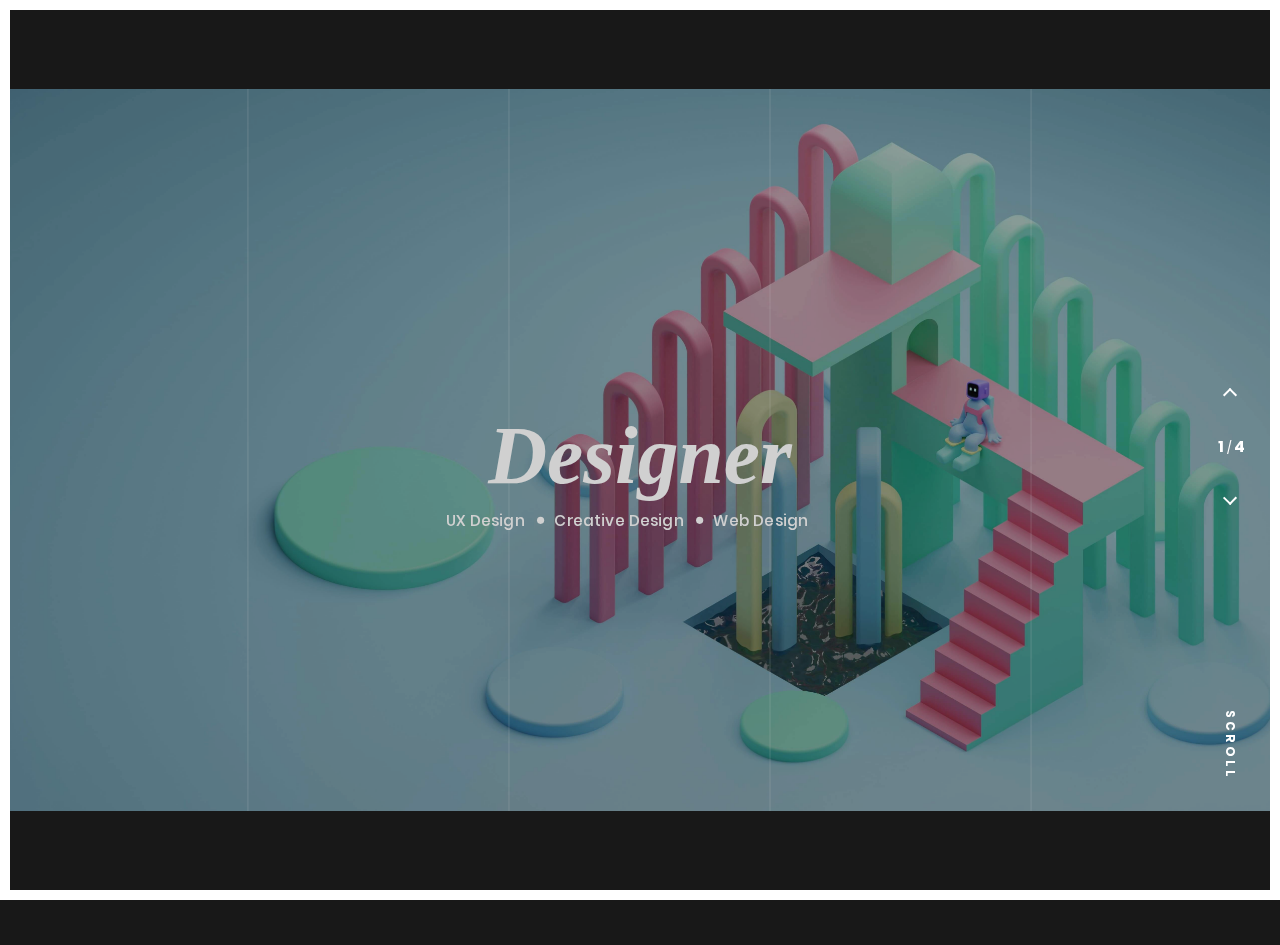
==== index.html @ ae5911a5 "1" ====
<!DOCTYPE html>
<html lang="en">

<head>
    <meta charset="UTF-8">
    <meta name="viewport" content="width=device-width, initial-scale=1.0">
    <meta http-equiv="X-UA-Compatible" content="ie=edge">
    <title>AYz | Home</title>

    <link rel="stylesheet" href="assets/vendor/font-awesome-5/css/fontawesome-all.min.css">
    <link rel="stylesheet" href="assets/css/custom.css">
    <link rel="stylesheet" href="assets/css/main.css">
    <link rel="stylesheet" href="assets/css/fullsreen-showcase.css">
    <link rel="stylesheet" href="assets/css/responsive-fullsreen.css">
    <link rel="shortcut icon" href="assets/img/favicon.png" type="image/x-icon">
</head>

<body>

    <div id="preloader">
        <div class="loader-logo text-center">
            <img src="assets/img/logo.png" alt="">
            <p>Please Wait</p>
        </div>
    </div>
    <div class="loader">
        <div class="block_first"></div>
        <div class="block_second"></div>
    </div>

    <div class="social">
        <ul>
            <li class="c-magnetic">
                <span>
                    <a title="AY Asemota" class="link span"
                        href="https://web.facebook.com/profile.php?id=100084487004893" target="_blank">
                        <i class="fab fa-facebook" aria-hidden="true"></i>
                    </a>
                </span>
            </li>

            <li class="c-magnetic">
                <span>
                    <a title="ayasemota" class="link span" href="https://www.instagram.com/ayasemota/" target="_blank">
                        <i class="fab fa-instagram" aria-hidden="true"></i>
                    </a>
                </span>
            </li>

            <li class="c-magnetic">
                <span>
                    <a title="AY Asemota" class="link span" href="https://www.linkedin.com/in/ay-asemota-88913a196/"
                        target="_blank">
                        <i class="fab fa-linkedin" aria-hidden="true"></i>
                    </a>
                </span>
            </li>

            <li class="c-magnetic">
                <span>
                    <a title="+2349018464044" class="link span" href="https://wa.me/+2349018464044" target="_blank">
                        <i class="fab fa-whatsapp" aria-hidden="true"></i>
                    </a>
                </span>
            </li>
        </ul>
    </div>

    <nav>
        <div class="">
            <div class="nav-burger c-magnetic">
                <div class="span">
                    <div class="toggle-btn link empty-cursor">
                        <div class="burger-menu">
                            <span class="one"></span>
                            <span class="two"></span>
                            <span class="tre"></span>
                        </div>
                    </div>
                </div>
            </div>
        </div>

        <div class="bg_block_first"></div>
        <div class="bg_block_second"></div>

        <div class="manu-container">
            <div class="menu">
                <div class="data">
                    <div class="links">
                        <ul>
                            <li><a class="menu-link multi-leave link load-marmoset" href="index.html">Home</a></li>
                            <li><a class="menu-link multi-leave link load-marmoset" href="about.html">About</a></li>
                            <li><a class="menu-link multi-leave link load-marmoset"
                                    href="/Gallery/index.html">Gallery</a></li>
                            <li><a class="menu-link multi-leave link load-marmoset" href="contact.html">Contact</a></li>
                        </ul>
                    </div>
                </div>
            </div>
        </div>
    </nav>

    <div class="logo">
        <a class="link" href="index.html"><img src="assets/img/logo.png" alt="logo"></a>
    </div>

    <div class="cursor"></div>
    <div class="cursor-follower"></div>
    <div class="up-down">
        <div class="to-up c-magnetic empty-cursor">
            <div class="span">
                <div class="circle">
                    <div class="arrow"></div>
                </div>
            </div>
        </div>
        <div class="to-down c-magnetic empty-cursor">
            <div class="span">
                <div class="circle">
                    <div class="arrow"></div>
                </div>
            </div>
        </div>
    </div>
    <div class="swiper-pagination"></div>

    <div class="copyright">
        <p>AY Loves To PL-AY!</p>
    </div>

    <div class="c-scroll-icon">
        <p>SCROLL</p>
        <div class="c-scroll-icon-line-mask">
            <div class="c-scroll-icon-line"></div>
        </div>
        <div class="c-scroll-icon-triangle">
            <div class="c-scroll-icon-triangle-mask first">
                <div class="c-scroll-icon-triangle-line first"></div>
            </div>
            <div class="c-scroll-icon-triangle-mask right">
                <div class="c-scroll-icon-triangle-line right"></div>
            </div>
            <div class="c-scroll-icon-triangle-mask left">
                <div class="c-scroll-icon-triangle-line left"></div>
            </div>
            <div class="c-scroll-icon-triangle-mask last">
                <div class="c-scroll-icon-triangle-line last"></div>
            </div>
        </div>
    </div>

    <div class="border-fixed"></div>

    <div class="swiper-container">

        <div class="swiper-wrapper">

            <div class="swiper-slide">

                <div class="title-work">
                    <h2>
                        <span class="head-text">Designer</span>
                    </h2>
                    <div class="tag-head">
                        <ul class="tag-work">
                            <li>UX Design</li>
                            <li>Creative Design</li>
                            <li>Web Design</li>
                        </ul>
                    </div>
                </div>

                <div class="bg">
                    <div class="overlay-bg"></div>
                    <div class="project-img project-0"></div>
                </div>

                <div class="overlay-swipe">
                    <div class="over-1"></div>
                    <div class="over-2"></div>
                    <div class="over-3"></div>
                    <div class="over-4"></div>
                    <div class="over-5"></div>

                    <div class="over-1-border"></div>
                    <div class="over-2-border"></div>
                    <div class="over-3-border"></div>
                    <div class="over-4-border"></div>
                </div>
            </div>

            <div class="swiper-slide">
                <div class="title-work">
                    <h2>
                        <span class="head-text">Developer</span>
                    </h2>
                    <div class="tag-head">
                        <ul class="tag-work">
                            <li>Front End</li>
                            <li>App</li>
                            <li>Back End</li>
                        </ul>
                    </div>
                </div>
                <div class="bg">
                    <div class="overlay-bg"></div>
                    <div class="project-img project-1"></div>
                </div>
                <div class="overlay-swipe">
                    <div class="over-1"></div>
                    <div class="over-2"></div>
                    <div class="over-3"></div>
                    <div class="over-4"></div>
                    <div class="over-5"></div>

                    <div class="over-1-border"></div>
                    <div class="over-2-border"></div>
                    <div class="over-3-border"></div>
                    <div class="over-4-border"></div>
                </div>
            </div>

            <div class="swiper-slide">
                <div class="title-work">
                    <h2><span class="head-text">Photographer</span></h2>
                    <div class="tag-head">
                        <ul class="tag-work">
                            <li>Photo Shoot</li>
                            <li>Direction</li>
                            <li>Visual Art</li>
                        </ul>
                    </div>
                </div>
                <div class="bg">
                    <div class="overlay-bg"></div>
                    <div class="project-img project-2"></div>
                </div>
                <div class="overlay-swipe">
                    <div class="over-1"></div>
                    <div class="over-2"></div>
                    <div class="over-3"></div>
                    <div class="over-4"></div>
                    <div class="over-5"></div>

                    <div class="over-1-border"></div>
                    <div class="over-2-border"></div>
                    <div class="over-3-border"></div>
                    <div class="over-4-border"></div>
                </div>
            </div>

            <div class="swiper-slide">
                <div class="title-work">
                    <h2>
                        <span class="head-text">I am AY!</span>
                    </h2>
                    <div class="tag-head">
                        <ul class="tag-work">
                            <li>Web Developer</li>
                            <li>Creative Designer</li>
                            <li>Photographer</li>
                        </ul>
                    </div>

                    <div class="c-magnetic">
                        <div class="span">
                            <div class="btn-discover">
                                <a class="load-marmoset" href="about.html">
                                    <div class="learn-more empty-cursor">
                                        <div class="circle">
                                            <span class="icon arrow"></span>
                                        </div>
                                        <p class="button-text">Meet ME!</p>
                                    </div>
                                </a>
                            </div>
                        </div>
                    </div>

                </div>

                <div class="bg">
                    <div class="overlay-bg"></div>
                    <div class="project-img project-6"></div>
                </div>

                <div class="overlay-swipe">
                    <div class="over-1"></div>
                    <div class="over-2"></div>
                    <div class="over-3"></div>
                    <div class="over-4"></div>
                    <div class="over-5"></div>

                    <div class="over-1-border"></div>
                    <div class="over-2-border"></div>
                    <div class="over-3-border"></div>
                    <div class="over-4-border"></div>
                </div>
            </div>
        </div>
    </div>


    <script src="assets/js/plugin.js"></script>
    <script src="assets/js/fullsreen-showcase.js"></script>
    <script src="assets/js/main.js"></script>
</body>

</html>
---- assets/css/custom.css ----
:root {
  --blue: #007bff;
  --indigo: #6610f2;
  --purple: #6f42c1;
  --pink: #e83e8c;
  --red: #dc3545;
  --orange: #fd7e14;
  --yellow: #ffc107;
  --green: #28a745;
  --teal: #20c997;
  --cyan: #17a2b8;
  --white: #fff;
  --gray: #6c757d;
  --gray-dark: #343a40;
  --primary: #007bff;
  --secondary: #6c757d;
  --success: #28a745;
  --info: #17a2b8;
  --warning: #ffc107;
  --danger: #dc3545;
  --light: #f8f9fa;
  --dark: #343a40;
  --breakpoint-xs: 0;
  --breakpoint-sm: 576px;
  --breakpoint-md: 768px;
  --breakpoint-lg: 992px;
  --breakpoint-xl: 1200px;
  --font-family-sans-serif: -apple-system, BlinkMacSystemFont, "Segoe UI", Roboto, "Helvetica Neue", Arial, sans-serif, "Apple Color Emoji", "Segoe UI Emoji", "Segoe UI Symbol", "Noto Color Emoji";
  --font-family-monospace: SFMono-Regular, Menlo, Monaco, Consolas, "Liberation Mono", "Courier New", monospace
}

*,
::after,
::before {
  box-sizing: border-box
}

html {
  font-family: sans-serif;
  line-height: 1.15;
  -webkit-text-size-adjust: 100%;
  -ms-text-size-adjust: 100%;
  -ms-overflow-style: scrollbar;
  -webkit-tap-highlight-color: transparent
}

@-ms-viewport {
  width: device-width
}

article,
aside,
figcaption,
figure,
footer,
header,
hgroup,
main,
nav,
section {
  display: block
}

body {
  margin: 0;
  font-family: -apple-system, BlinkMacSystemFont, "Segoe UI", Roboto, "Helvetica Neue", Arial, sans-serif, "Apple Color Emoji", "Segoe UI Emoji", "Segoe UI Symbol", "Noto Color Emoji";
  font-size: 1rem;
  font-weight: 400;
  line-height: 1.5;
  color: #212529;
  text-align: left;
  background-color: #fff
}

[tabindex="-1"]:focus {
  outline: 0 !important
}

hr {
  box-sizing: content-box;
  height: 0;
  overflow: visible
}

h1,
h2,
h3,
h4,
h5,
h6 {
  margin-top: 0;
  margin-bottom: .5rem
}

p {
  margin-top: 0;
  margin-bottom: 1rem
}

abbr[data-original-title],
abbr[title] {
  text-decoration: underline;
  -webkit-text-decoration: underline dotted;
  text-decoration: underline dotted;
  cursor: help;
  border-bottom: 0
}

address {
  margin-bottom: 1rem;
  font-style: normal;
  line-height: inherit
}

dl,
ol,
ul {
  margin-top: 0;
  margin-bottom: 1rem
}

ol ol,
ol ul,
ul ol,
ul ul {
  margin-bottom: 0
}

dt {
  font-weight: 700
}

dd {
  margin-bottom: .5rem;
  margin-left: 0
}

blockquote {
  margin: 0 0 1rem
}

dfn {
  font-style: italic
}

b,
strong {
  font-weight: bolder
}

small {
  font-size: 80%
}

sub,
sup {
  position: relative;
  font-size: 75%;
  line-height: 0;
  vertical-align: baseline
}

sub {
  bottom: -.25em
}

sup {
  top: -.5em
}

a {
  color: #007bff;
  text-decoration: none;
  background-color: transparent;
  -webkit-text-decoration-skip: objects
}

a:hover {
  color: #0056b3;
  text-decoration: underline
}

a:not([href]):not([tabindex]) {
  color: inherit;
  text-decoration: none
}

a:not([href]):not([tabindex]):focus,
a:not([href]):not([tabindex]):hover {
  color: inherit;
  text-decoration: none
}

a:not([href]):not([tabindex]):focus {
  outline: 0
}

code,
kbd,
pre,
samp {
  font-family: SFMono-Regular, Menlo, Monaco, Consolas, "Liberation Mono", "Courier New", monospace;
  font-size: 1em
}

pre {
  margin-top: 0;
  margin-bottom: 1rem;
  overflow: auto;
  -ms-overflow-style: scrollbar
}

figure {
  margin: 0 0 1rem
}

img {
  vertical-align: middle;
  border-style: none
}

svg {
  overflow: hidden;
  vertical-align: middle
}

table {
  border-collapse: collapse
}

caption {
  padding-top: .75rem;
  padding-bottom: .75rem;
  color: #6c757d;
  text-align: left;
  caption-side: bottom
}

th {
  text-align: inherit
}

label {
  display: inline-block;
  margin-bottom: .5rem
}

button {
  border-radius: 0
}

button:focus {
  outline: 1px dotted;
  outline: 5px auto -webkit-focus-ring-color
}

button,
input,
optgroup,
select,
textarea {
  margin: 0;
  font-family: inherit;
  font-size: inherit;
  line-height: inherit
}

button,
input {
  overflow: visible
}

button,
select {
  text-transform: none
}

[type=reset],
[type=submit],
button,
html [type=button] {
  -webkit-appearance: button
}

[type=button]::-moz-focus-inner,
[type=reset]::-moz-focus-inner,
[type=submit]::-moz-focus-inner,
button::-moz-focus-inner {
  padding: 0;
  border-style: none
}

input[type=checkbox],
input[type=radio] {
  box-sizing: border-box;
  padding: 0
}

input[type=date],
input[type=datetime-local],
input[type=month],
input[type=time] {
  -webkit-appearance: listbox
}

textarea {
  overflow: auto;
  resize: vertical
}

fieldset {
  min-width: 0;
  padding: 0;
  margin: 0;
  border: 0
}

legend {
  display: block;
  width: 100%;
  max-width: 100%;
  padding: 0;
  margin-bottom: .5rem;
  font-size: 1.5rem;
  line-height: inherit;
  color: inherit;
  white-space: normal
}

progress {
  vertical-align: baseline
}

[type=number]::-webkit-inner-spin-button,
[type=number]::-webkit-outer-spin-button {
  height: auto
}

[type=search] {
  outline-offset: -2px;
  -webkit-appearance: none
}

[type=search]::-webkit-search-cancel-button,
[type=search]::-webkit-search-decoration {
  -webkit-appearance: none
}

::-webkit-file-upload-button {
  font: inherit;
  -webkit-appearance: button
}

output {
  display: inline-block
}

summary {
  display: list-item;
  cursor: pointer
}

template {
  display: none
}

[hidden] {
  display: none !important
}

.h1,
.h2,
.h3,
.h4,
.h5,
.h6,
h1,
h2,
h3,
h4,
h5,
h6 {
  margin-bottom: .5rem;
  font-family: inherit;
  font-weight: 500;
  line-height: 1.2;
  color: inherit
}

.h1,
h1 {
  font-size: 2.5rem
}

.h2,
h2 {
  font-size: 2rem
}

.h3,
h3 {
  font-size: 1.75rem
}

.h4,
h4 {
  font-size: 1.5rem
}

.h5,
h5 {
  font-size: 1.25rem
}

.h6,
h6 {
  font-size: 1rem
}

.lead {
  font-size: 1.25rem;
  font-weight: 300
}

.display-1 {
  font-size: 6rem;
  font-weight: 300;
  line-height: 1.2
}

.display-2 {
  font-size: 5.5rem;
  font-weight: 300;
  line-height: 1.2
}

.display-3 {
  font-size: 4.5rem;
  font-weight: 300;
  line-height: 1.2
}

.display-4 {
  font-size: 3.5rem;
  font-weight: 300;
  line-height: 1.2
}

hr {
  margin-top: 1rem;
  margin-bottom: 1rem;
  border: 0;
  border-top: 1px solid rgba(0, 0, 0, .1)
}

.small,
small {
  font-size: 80%;
  font-weight: 400
}

.mark,
mark {
  padding: .2em;
  background-color: #fcf8e3
}

.list-unstyled {
  padding-left: 0;
  list-style: none
}

.list-inline {
  padding-left: 0;
  list-style: none
}

.list-inline-item {
  display: inline-block
}

.list-inline-item:not(:last-child) {
  margin-right: .5rem
}

.initialism {
  font-size: 90%;
  text-transform: uppercase
}

.blockquote {
  margin-bottom: 1rem;
  font-size: 1.25rem
}

.blockquote-footer {
  display: block;
  font-size: 80%;
  color: #6c757d
}

.blockquote-footer::before {
  content: "\2014 \00A0"
}

.img-fluid {
  max-width: 100%;
  height: auto
}

.img-thumbnail {
  padding: .25rem;
  background-color: #fff;
  border: 1px solid #dee2e6;
  border-radius: .25rem;
  max-width: 100%;
  height: auto
}

.figure {
  display: inline-block
}

.figure-img {
  margin-bottom: .5rem;
  line-height: 1
}

.figure-caption {
  font-size: 90%;
  color: #6c757d
}

code {
  font-size: 87.5%;
  color: #e83e8c;
  word-break: break-word
}

a>code {
  color: inherit
}

kbd {
  padding: .2rem .4rem;
  font-size: 87.5%;
  color: #fff;
  background-color: #212529;
  border-radius: .2rem
}

kbd kbd {
  padding: 0;
  font-size: 100%;
  font-weight: 700
}

pre {
  display: block;
  font-size: 87.5%;
  color: #212529
}

pre code {
  font-size: inherit;
  color: inherit;
  word-break: normal
}

.pre-scrollable {
  max-height: 340px;
  overflow-y: scroll
}

.container {
  width: 100%;
  padding-right: 15px;
  padding-left: 15px;
  margin-right: auto;
  margin-left: auto
}

@media (min-width:576px) {
  .container {
    max-width: 540px
  }
}

@media (min-width:768px) {
  .container {
    max-width: 720px
  }
}

@media (min-width:992px) {
  .container {
    max-width: 960px
  }
}

@media (min-width:1200px) {
  .container {
    max-width: 1140px
  }
}

.container-fluid {
  width: 100%;
  padding-right: 15px;
  padding-left: 15px;
  margin-right: auto;
  margin-left: auto
}

.row {
  display: -ms-flexbox;
  display: flex;
  -ms-flex-wrap: wrap;
  flex-wrap: wrap;
  margin-right: -15px;
  margin-left: -15px
}

.no-gutters {
  margin-right: 0;
  margin-left: 0
}

.no-gutters>.col,
.no-gutters>[class*=col-] {
  padding-right: 0;
  padding-left: 0
}

.col,
.col-1,
.col-10,
.col-11,
.col-12,
.col-2,
.col-3,
.col-4,
.col-5,
.col-6,
.col-7,
.col-8,
.col-9,
.col-auto,
.col-lg,
.col-lg-1,
.col-lg-10,
.col-lg-11,
.col-lg-12,
.col-lg-2,
.col-lg-3,
.col-lg-4,
.col-lg-5,
.col-lg-6,
.col-lg-7,
.col-lg-8,
.col-lg-9,
.col-lg-auto,
.col-md,
.col-md-1,
.col-md-10,
.col-md-11,
.col-md-12,
.col-md-2,
.col-md-3,
.col-md-4,
.col-md-5,
.col-md-6,
.col-md-7,
.col-md-8,
.col-md-9,
.col-md-auto,
.col-sm,
.col-sm-1,
.col-sm-10,
.col-sm-11,
.col-sm-12,
.col-sm-2,
.col-sm-3,
.col-sm-4,
.col-sm-5,
.col-sm-6,
.col-sm-7,
.col-sm-8,
.col-sm-9,
.col-sm-auto,
.col-xl,
.col-xl-1,
.col-xl-10,
.col-xl-11,
.col-xl-12,
.col-xl-2,
.col-xl-3,
.col-xl-4,
.col-xl-5,
.col-xl-6,
.col-xl-7,
.col-xl-8,
.col-xl-9,
.col-xl-auto {
  position: relative;
  width: 100%;
  min-height: 1px;
  padding-right: 15px;
  padding-left: 15px
}

.col {
  -ms-flex-preferred-size: 0;
  flex-basis: 0;
  -ms-flex-positive: 1;
  flex-grow: 1;
  max-width: 100%
}

.col-auto {
  -ms-flex: 0 0 auto;
  flex: 0 0 auto;
  width: auto;
  max-width: none
}

.col-1 {
  -ms-flex: 0 0 8.333333%;
  flex: 0 0 8.333333%;
  max-width: 8.333333%
}

.col-2 {
  -ms-flex: 0 0 16.666667%;
  flex: 0 0 16.666667%;
  max-width: 16.666667%
}

.col-3 {
  -ms-flex: 0 0 25%;
  flex: 0 0 25%;
  max-width: 25%
}

.col-4 {
  -ms-flex: 0 0 33.333333%;
  flex: 0 0 33.333333%;
  max-width: 33.333333%
}

.col-5 {
  -ms-flex: 0 0 41.666667%;
  flex: 0 0 41.666667%;
  max-width: 41.666667%
}

.col-6 {
  -ms-flex: 0 0 50%;
  flex: 0 0 50%;
  max-width: 50%
}

.col-7 {
  -ms-flex: 0 0 58.333333%;
  flex: 0 0 58.333333%;
  max-width: 58.333333%
}

.col-8 {
  -ms-flex: 0 0 66.666667%;
  flex: 0 0 66.666667%;
  max-width: 66.666667%
}

.col-9 {
  -ms-flex: 0 0 75%;
  flex: 0 0 75%;
  max-width: 75%
}

.col-10 {
  -ms-flex: 0 0 83.333333%;
  flex: 0 0 83.333333%;
  max-width: 83.333333%
}

.col-11 {
  -ms-flex: 0 0 91.666667%;
  flex: 0 0 91.666667%;
  max-width: 91.666667%
}

.col-12 {
  -ms-flex: 0 0 100%;
  flex: 0 0 100%;
  max-width: 100%
}

.order-first {
  -ms-flex-order: -1;
  order: -1
}

.order-last {
  -ms-flex-order: 13;
  order: 13
}

.order-0 {
  -ms-flex-order: 0;
  order: 0
}

.order-1 {
  -ms-flex-order: 1;
  order: 1
}

.order-2 {
  -ms-flex-order: 2;
  order: 2
}

.order-3 {
  -ms-flex-order: 3;
  order: 3
}

.order-4 {
  -ms-flex-order: 4;
  order: 4
}

.order-5 {
  -ms-flex-order: 5;
  order: 5
}

.order-6 {
  -ms-flex-order: 6;
  order: 6
}

.order-7 {
  -ms-flex-order: 7;
  order: 7
}

.order-8 {
  -ms-flex-order: 8;
  order: 8
}

.order-9 {
  -ms-flex-order: 9;
  order: 9
}

.order-10 {
  -ms-flex-order: 10;
  order: 10
}

.order-11 {
  -ms-flex-order: 11;
  order: 11
}

.order-12 {
  -ms-flex-order: 12;
  order: 12
}

.offset-1 {
  margin-left: 8.333333%
}

.offset-2 {
  margin-left: 16.666667%
}

.offset-3 {
  margin-left: 25%
}

.offset-4 {
  margin-left: 33.333333%
}

.offset-5 {
  margin-left: 41.666667%
}

.offset-6 {
  margin-left: 50%
}

.offset-7 {
  margin-left: 58.333333%
}

.offset-8 {
  margin-left: 66.666667%
}

.offset-9 {
  margin-left: 75%
}

.offset-10 {
  margin-left: 83.333333%
}

.offset-11 {
  margin-left: 91.666667%
}

@media (min-width:576px) {
  .col-sm {
    -ms-flex-preferred-size: 0;
    flex-basis: 0;
    -ms-flex-positive: 1;
    flex-grow: 1;
    max-width: 100%
  }

  .col-sm-auto {
    -ms-flex: 0 0 auto;
    flex: 0 0 auto;
    width: auto;
    max-width: none
  }

  .col-sm-1 {
    -ms-flex: 0 0 8.333333%;
    flex: 0 0 8.333333%;
    max-width: 8.333333%
  }

  .col-sm-2 {
    -ms-flex: 0 0 16.666667%;
    flex: 0 0 16.666667%;
    max-width: 16.666667%
  }

  .col-sm-3 {
    -ms-flex: 0 0 25%;
    flex: 0 0 25%;
    max-width: 25%
  }

  .col-sm-4 {
    -ms-flex: 0 0 33.333333%;
    flex: 0 0 33.333333%;
    max-width: 33.333333%
  }

  .col-sm-5 {
    -ms-flex: 0 0 41.666667%;
    flex: 0 0 41.666667%;
    max-width: 41.666667%
  }

  .col-sm-6 {
    -ms-flex: 0 0 50%;
    flex: 0 0 50%;
    max-width: 50%
  }

  .col-sm-7 {
    -ms-flex: 0 0 58.333333%;
    flex: 0 0 58.333333%;
    max-width: 58.333333%
  }

  .col-sm-8 {
    -ms-flex: 0 0 66.666667%;
    flex: 0 0 66.666667%;
    max-width: 66.666667%
  }

  .col-sm-9 {
    -ms-flex: 0 0 75%;
    flex: 0 0 75%;
    max-width: 75%
  }

  .col-sm-10 {
    -ms-flex: 0 0 83.333333%;
    flex: 0 0 83.333333%;
    max-width: 83.333333%
  }

  .col-sm-11 {
    -ms-flex: 0 0 91.666667%;
    flex: 0 0 91.666667%;
    max-width: 91.666667%
  }

  .col-sm-12 {
    -ms-flex: 0 0 100%;
    flex: 0 0 100%;
    max-width: 100%
  }

  .order-sm-first {
    -ms-flex-order: -1;
    order: -1
  }

  .order-sm-last {
    -ms-flex-order: 13;
    order: 13
  }

  .order-sm-0 {
    -ms-flex-order: 0;
    order: 0
  }

  .order-sm-1 {
    -ms-flex-order: 1;
    order: 1
  }

  .order-sm-2 {
    -ms-flex-order: 2;
    order: 2
  }

  .order-sm-3 {
    -ms-flex-order: 3;
    order: 3
  }

  .order-sm-4 {
    -ms-flex-order: 4;
    order: 4
  }

  .order-sm-5 {
    -ms-flex-order: 5;
    order: 5
  }

  .order-sm-6 {
    -ms-flex-order: 6;
    order: 6
  }

  .order-sm-7 {
    -ms-flex-order: 7;
    order: 7
  }

  .order-sm-8 {
    -ms-flex-order: 8;
    order: 8
  }

  .order-sm-9 {
    -ms-flex-order: 9;
    order: 9
  }

  .order-sm-10 {
    -ms-flex-order: 10;
    order: 10
  }

  .order-sm-11 {
    -ms-flex-order: 11;
    order: 11
  }

  .order-sm-12 {
    -ms-flex-order: 12;
    order: 12
  }

  .offset-sm-0 {
    margin-left: 0
  }

  .offset-sm-1 {
    margin-left: 8.333333%
  }

  .offset-sm-2 {
    margin-left: 16.666667%
  }

  .offset-sm-3 {
    margin-left: 25%
  }

  .offset-sm-4 {
    margin-left: 33.333333%
  }

  .offset-sm-5 {
    margin-left: 41.666667%
  }

  .offset-sm-6 {
    margin-left: 50%
  }

  .offset-sm-7 {
    margin-left: 58.333333%
  }

  .offset-sm-8 {
    margin-left: 66.666667%
  }

  .offset-sm-9 {
    margin-left: 75%
  }

  .offset-sm-10 {
    margin-left: 83.333333%
  }

  .offset-sm-11 {
    margin-left: 91.666667%
  }
}

@media (min-width:768px) {
  .col-md {
    -ms-flex-preferred-size: 0;
    flex-basis: 0;
    -ms-flex-positive: 1;
    flex-grow: 1;
    max-width: 100%
  }

  .col-md-auto {
    -ms-flex: 0 0 auto;
    flex: 0 0 auto;
    width: auto;
    max-width: none
  }

  .col-md-1 {
    -ms-flex: 0 0 8.333333%;
    flex: 0 0 8.333333%;
    max-width: 8.333333%
  }

  .col-md-2 {
    -ms-flex: 0 0 16.666667%;
    flex: 0 0 16.666667%;
    max-width: 16.666667%
  }

  .col-md-3 {
    -ms-flex: 0 0 25%;
    flex: 0 0 25%;
    max-width: 25%
  }

  .col-md-4 {
    -ms-flex: 0 0 33.333333%;
    flex: 0 0 33.333333%;
    max-width: 33.333333%
  }

  .col-md-5 {
    -ms-flex: 0 0 41.666667%;
    flex: 0 0 41.666667%;
    max-width: 41.666667%
  }

  .col-md-6 {
    -ms-flex: 0 0 50%;
    flex: 0 0 50%;
    max-width: 50%
  }

  .col-md-7 {
    -ms-flex: 0 0 58.333333%;
    flex: 0 0 58.333333%;
    max-width: 58.333333%
  }

  .col-md-8 {
    -ms-flex: 0 0 66.666667%;
    flex: 0 0 66.666667%;
    max-width: 66.666667%
  }

  .col-md-9 {
    -ms-flex: 0 0 75%;
    flex: 0 0 75%;
    max-width: 75%
  }

  .col-md-10 {
    -ms-flex: 0 0 83.333333%;
    flex: 0 0 83.333333%;
    max-width: 83.333333%
  }

  .col-md-11 {
    -ms-flex: 0 0 91.666667%;
    flex: 0 0 91.666667%;
    max-width: 91.666667%
  }

  .col-md-12 {
    -ms-flex: 0 0 100%;
    flex: 0 0 100%;
    max-width: 100%
  }

  .order-md-first {
    -ms-flex-order: -1;
    order: -1
  }

  .order-md-last {
    -ms-flex-order: 13;
    order: 13
  }

  .order-md-0 {
    -ms-flex-order: 0;
    order: 0
  }

  .order-md-1 {
    -ms-flex-order: 1;
    order: 1
  }

  .order-md-2 {
    -ms-flex-order: 2;
    order: 2
  }

  .order-md-3 {
    -ms-flex-order: 3;
    order: 3
  }

  .order-md-4 {
    -ms-flex-order: 4;
    order: 4
  }

  .order-md-5 {
    -ms-flex-order: 5;
    order: 5
  }

  .order-md-6 {
    -ms-flex-order: 6;
    order: 6
  }

  .order-md-7 {
    -ms-flex-order: 7;
    order: 7
  }

  .order-md-8 {
    -ms-flex-order: 8;
    order: 8
  }

  .order-md-9 {
    -ms-flex-order: 9;
    order: 9
  }

  .order-md-10 {
    -ms-flex-order: 10;
    order: 10
  }

  .order-md-11 {
    -ms-flex-order: 11;
    order: 11
  }

  .order-md-12 {
    -ms-flex-order: 12;
    order: 12
  }

  .offset-md-0 {
    margin-left: 0
  }

  .offset-md-1 {
    margin-left: 8.333333%
  }

  .offset-md-2 {
    margin-left: 16.666667%
  }

  .offset-md-3 {
    margin-left: 25%
  }

  .offset-md-4 {
    margin-left: 33.333333%
  }

  .offset-md-5 {
    margin-left: 41.666667%
  }

  .offset-md-6 {
    margin-left: 50%
  }

  .offset-md-7 {
    margin-left: 58.333333%
  }

  .offset-md-8 {
    margin-left: 66.666667%
  }

  .offset-md-9 {
    margin-left: 75%
  }

  .offset-md-10 {
    margin-left: 83.333333%
  }

  .offset-md-11 {
    margin-left: 91.666667%
  }
}

@media (min-width:992px) {
  .col-lg {
    -ms-flex-preferred-size: 0;
    flex-basis: 0;
    -ms-flex-positive: 1;
    flex-grow: 1;
    max-width: 100%
  }

  .col-lg-auto {
    -ms-flex: 0 0 auto;
    flex: 0 0 auto;
    width: auto;
    max-width: none
  }

  .col-lg-1 {
    -ms-flex: 0 0 8.333333%;
    flex: 0 0 8.333333%;
    max-width: 8.333333%
  }

  .col-lg-2 {
    -ms-flex: 0 0 16.666667%;
    flex: 0 0 16.666667%;
    max-width: 16.666667%
  }

  .col-lg-3 {
    -ms-flex: 0 0 25%;
    flex: 0 0 25%;
    max-width: 25%
  }

  .col-lg-4 {
    -ms-flex: 0 0 33.333333%;
    flex: 0 0 33.333333%;
    max-width: 33.333333%
  }

  .col-lg-5 {
    -ms-flex: 0 0 41.666667%;
    flex: 0 0 41.666667%;
    max-width: 41.666667%
  }

  .col-lg-6 {
    -ms-flex: 0 0 50%;
    flex: 0 0 50%;
    max-width: 50%
  }

  .col-lg-7 {
    -ms-flex: 0 0 58.333333%;
    flex: 0 0 58.333333%;
    max-width: 58.333333%
  }

  .col-lg-8 {
    -ms-flex: 0 0 66.666667%;
    flex: 0 0 66.666667%;
    max-width: 66.666667%
  }

  .col-lg-9 {
    -ms-flex: 0 0 75%;
    flex: 0 0 75%;
    max-width: 75%
  }

  .col-lg-10 {
    -ms-flex: 0 0 83.333333%;
    flex: 0 0 83.333333%;
    max-width: 83.333333%
  }

  .col-lg-11 {
    -ms-flex: 0 0 91.666667%;
    flex: 0 0 91.666667%;
    max-width: 91.666667%
  }

  .col-lg-12 {
    -ms-flex: 0 0 100%;
    flex: 0 0 100%;
    max-width: 100%
  }

  .order-lg-first {
    -ms-flex-order: -1;
    order: -1
  }

  .order-lg-last {
    -ms-flex-order: 13;
    order: 13
  }

  .order-lg-0 {
    -ms-flex-order: 0;
    order: 0
  }

  .order-lg-1 {
    -ms-flex-order: 1;
    order: 1
  }

  .order-lg-2 {
    -ms-flex-order: 2;
    order: 2
  }

  .order-lg-3 {
    -ms-flex-order: 3;
    order: 3
  }

  .order-lg-4 {
    -ms-flex-order: 4;
    order: 4
  }

  .order-lg-5 {
    -ms-flex-order: 5;
    order: 5
  }

  .order-lg-6 {
    -ms-flex-order: 6;
    order: 6
  }

  .order-lg-7 {
    -ms-flex-order: 7;
    order: 7
  }

  .order-lg-8 {
    -ms-flex-order: 8;
    order: 8
  }

  .order-lg-9 {
    -ms-flex-order: 9;
    order: 9
  }

  .order-lg-10 {
    -ms-flex-order: 10;
    order: 10
  }

  .order-lg-11 {
    -ms-flex-order: 11;
    order: 11
  }

  .order-lg-12 {
    -ms-flex-order: 12;
    order: 12
  }

  .offset-lg-0 {
    margin-left: 0
  }

  .offset-lg-1 {
    margin-left: 8.333333%
  }

  .offset-lg-2 {
    margin-left: 16.666667%
  }

  .offset-lg-3 {
    margin-left: 25%
  }

  .offset-lg-4 {
    margin-left: 33.333333%
  }

  .offset-lg-5 {
    margin-left: 41.666667%
  }

  .offset-lg-6 {
    margin-left: 50%
  }

  .offset-lg-7 {
    margin-left: 58.333333%
  }

  .offset-lg-8 {
    margin-left: 66.666667%
  }

  .offset-lg-9 {
    margin-left: 75%
  }

  .offset-lg-10 {
    margin-left: 83.333333%
  }

  .offset-lg-11 {
    margin-left: 91.666667%
  }
}

@media (min-width:1200px) {
  .col-xl {
    -ms-flex-preferred-size: 0;
    flex-basis: 0;
    -ms-flex-positive: 1;
    flex-grow: 1;
    max-width: 100%
  }

  .col-xl-auto {
    -ms-flex: 0 0 auto;
    flex: 0 0 auto;
    width: auto;
    max-width: none
  }

  .col-xl-1 {
    -ms-flex: 0 0 8.333333%;
    flex: 0 0 8.333333%;
    max-width: 8.333333%
  }

  .col-xl-2 {
    -ms-flex: 0 0 16.666667%;
    flex: 0 0 16.666667%;
    max-width: 16.666667%
  }

  .col-xl-3 {
    -ms-flex: 0 0 25%;
    flex: 0 0 25%;
    max-width: 25%
  }

  .col-xl-4 {
    -ms-flex: 0 0 33.333333%;
    flex: 0 0 33.333333%;
    max-width: 33.333333%
  }

  .col-xl-5 {
    -ms-flex: 0 0 41.666667%;
    flex: 0 0 41.666667%;
    max-width: 41.666667%
  }

  .col-xl-6 {
    -ms-flex: 0 0 50%;
    flex: 0 0 50%;
    max-width: 50%
  }

  .col-xl-7 {
    -ms-flex: 0 0 58.333333%;
    flex: 0 0 58.333333%;
    max-width: 58.333333%
  }

  .col-xl-8 {
    -ms-flex: 0 0 66.666667%;
    flex: 0 0 66.666667%;
    max-width: 66.666667%
  }

  .col-xl-9 {
    -ms-flex: 0 0 75%;
    flex: 0 0 75%;
    max-width: 75%
  }

  .col-xl-10 {
    -ms-flex: 0 0 83.333333%;
    flex: 0 0 83.333333%;
    max-width: 83.333333%
  }

  .col-xl-11 {
    -ms-flex: 0 0 91.666667%;
    flex: 0 0 91.666667%;
    max-width: 91.666667%
  }

  .col-xl-12 {
    -ms-flex: 0 0 100%;
    flex: 0 0 100%;
    max-width: 100%
  }

  .order-xl-first {
    -ms-flex-order: -1;
    order: -1
  }

  .order-xl-last {
    -ms-flex-order: 13;
    order: 13
  }

  .order-xl-0 {
    -ms-flex-order: 0;
    order: 0
  }

  .order-xl-1 {
    -ms-flex-order: 1;
    order: 1
  }

  .order-xl-2 {
    -ms-flex-order: 2;
    order: 2
  }

  .order-xl-3 {
    -ms-flex-order: 3;
    order: 3
  }

  .order-xl-4 {
    -ms-flex-order: 4;
    order: 4
  }

  .order-xl-5 {
    -ms-flex-order: 5;
    order: 5
  }

  .order-xl-6 {
    -ms-flex-order: 6;
    order: 6
  }

  .order-xl-7 {
    -ms-flex-order: 7;
    order: 7
  }

  .order-xl-8 {
    -ms-flex-order: 8;
    order: 8
  }

  .order-xl-9 {
    -ms-flex-order: 9;
    order: 9
  }

  .order-xl-10 {
    -ms-flex-order: 10;
    order: 10
  }

  .order-xl-11 {
    -ms-flex-order: 11;
    order: 11
  }

  .order-xl-12 {
    -ms-flex-order: 12;
    order: 12
  }

  .offset-xl-0 {
    margin-left: 0
  }

  .offset-xl-1 {
    margin-left: 8.333333%
  }

  .offset-xl-2 {
    margin-left: 16.666667%
  }

  .offset-xl-3 {
    margin-left: 25%
  }

  .offset-xl-4 {
    margin-left: 33.333333%
  }

  .offset-xl-5 {
    margin-left: 41.666667%
  }

  .offset-xl-6 {
    margin-left: 50%
  }

  .offset-xl-7 {
    margin-left: 58.333333%
  }

  .offset-xl-8 {
    margin-left: 66.666667%
  }

  .offset-xl-9 {
    margin-left: 75%
  }

  .offset-xl-10 {
    margin-left: 83.333333%
  }

  .offset-xl-11 {
    margin-left: 91.666667%
  }
}

.table {
  width: 100%;
  margin-bottom: 1rem;
  background-color: transparent
}

.table td,
.table th {
  padding: .75rem;
  vertical-align: top;
  border-top: 1px solid #dee2e6
}

.table thead th {
  vertical-align: bottom;
  border-bottom: 2px solid #dee2e6
}

.table tbody+tbody {
  border-top: 2px solid #dee2e6
}

.table .table {
  background-color: #fff
}

.table-sm td,
.table-sm th {
  padding: .3rem
}

.table-bordered {
  border: 1px solid #dee2e6
}

.table-bordered td,
.table-bordered th {
  border: 1px solid #dee2e6
}

.table-bordered thead td,
.table-bordered thead th {
  border-bottom-width: 2px
}

.table-borderless tbody+tbody,
.table-borderless td,
.table-borderless th,
.table-borderless thead th {
  border: 0
}

.table-striped tbody tr:nth-of-type(odd) {
  background-color: rgba(0, 0, 0, .05)
}

.table-hover tbody tr:hover {
  background-color: rgba(0, 0, 0, .075)
}

.table-primary,
.table-primary>td,
.table-primary>th {
  background-color: #b8daff
}

.table-hover .table-primary:hover {
  background-color: #9fcdff
}

.table-hover .table-primary:hover>td,
.table-hover .table-primary:hover>th {
  background-color: #9fcdff
}

.table-secondary,
.table-secondary>td,
.table-secondary>th {
  background-color: #d6d8db
}

.table-hover .table-secondary:hover {
  background-color: #c8cbcf
}

.table-hover .table-secondary:hover>td,
.table-hover .table-secondary:hover>th {
  background-color: #c8cbcf
}

.table-success,
.table-success>td,
.table-success>th {
  background-color: #c3e6cb
}

.table-hover .table-success:hover {
  background-color: #b1dfbb
}

.table-hover .table-success:hover>td,
.table-hover .table-success:hover>th {
  background-color: #b1dfbb
}

.table-info,
.table-info>td,
.table-info>th {
  background-color: #bee5eb
}

.table-hover .table-info:hover {
  background-color: #abdde5
}

.table-hover .table-info:hover>td,
.table-hover .table-info:hover>th {
  background-color: #abdde5
}

.table-warning,
.table-warning>td,
.table-warning>th {
  background-color: #ffeeba
}

.table-hover .table-warning:hover {
  background-color: #ffe8a1
}

.table-hover .table-warning:hover>td,
.table-hover .table-warning:hover>th {
  background-color: #ffe8a1
}

.table-danger,
.table-danger>td,
.table-danger>th {
  background-color: #f5c6cb
}

.table-hover .table-danger:hover {
  background-color: #f1b0b7
}

.table-hover .table-danger:hover>td,
.table-hover .table-danger:hover>th {
  background-color: #f1b0b7
}

.table-light,
.table-light>td,
.table-light>th {
  background-color: #fdfdfe
}

.table-hover .table-light:hover {
  background-color: #ececf6
}

.table-hover .table-light:hover>td,
.table-hover .table-light:hover>th {
  background-color: #ececf6
}

.table-dark,
.table-dark>td,
.table-dark>th {
  background-color: #c6c8ca
}

.table-hover .table-dark:hover {
  background-color: #b9bbbe
}

.table-hover .table-dark:hover>td,
.table-hover .table-dark:hover>th {
  background-color: #b9bbbe
}

.table-active,
.table-active>td,
.table-active>th {
  background-color: rgba(0, 0, 0, .075)
}

.table-hover .table-active:hover {
  background-color: rgba(0, 0, 0, .075)
}

.table-hover .table-active:hover>td,
.table-hover .table-active:hover>th {
  background-color: rgba(0, 0, 0, .075)
}

.table .thead-dark th {
  color: #fff;
  background-color: #212529;
  border-color: #32383e
}

.table .thead-light th {
  color: #495057;
  background-color: #e9ecef;
  border-color: #dee2e6
}

.table-dark {
  color: #fff;
  background-color: #212529
}

.table-dark td,
.table-dark th,
.table-dark thead th {
  border-color: #32383e
}

.table-dark.table-bordered {
  border: 0
}

.table-dark.table-striped tbody tr:nth-of-type(odd) {
  background-color: rgba(255, 255, 255, .05)
}

.table-dark.table-hover tbody tr:hover {
  background-color: rgba(255, 255, 255, .075)
}

@media (max-width:575.98px) {
  .table-responsive-sm {
    display: block;
    width: 100%;
    overflow-x: auto;
    -webkit-overflow-scrolling: touch;
    -ms-overflow-style: -ms-autohiding-scrollbar
  }

  .table-responsive-sm>.table-bordered {
    border: 0
  }
}

@media (max-width:767.98px) {
  .table-responsive-md {
    display: block;
    width: 100%;
    overflow-x: auto;
    -webkit-overflow-scrolling: touch;
    -ms-overflow-style: -ms-autohiding-scrollbar
  }

  .table-responsive-md>.table-bordered {
    border: 0
  }
}

@media (max-width:991.98px) {
  .table-responsive-lg {
    display: block;
    width: 100%;
    overflow-x: auto;
    -webkit-overflow-scrolling: touch;
    -ms-overflow-style: -ms-autohiding-scrollbar
  }

  .table-responsive-lg>.table-bordered {
    border: 0
  }
}

@media (max-width:1199.98px) {
  .table-responsive-xl {
    display: block;
    width: 100%;
    overflow-x: auto;
    -webkit-overflow-scrolling: touch;
    -ms-overflow-style: -ms-autohiding-scrollbar
  }

  .table-responsive-xl>.table-bordered {
    border: 0
  }
}

.table-responsive {
  display: block;
  width: 100%;
  overflow-x: auto;
  -webkit-overflow-scrolling: touch;
  -ms-overflow-style: -ms-autohiding-scrollbar
}

.table-responsive>.table-bordered {
  border: 0
}

.form-control {
  display: block;
  width: 100%;
  height: calc(2.25rem + 2px);
  padding: .375rem .75rem;
  font-size: 1rem;
  line-height: 1.5;
  color: #495057;
  background-color: #fff;
  background-clip: padding-box;
  border: 1px solid #ced4da;
  border-radius: .25rem;
  transition: border-color .15s ease-in-out, box-shadow .15s ease-in-out
}

@media screen and (prefers-reduced-motion:reduce) {
  .form-control {
    transition: none
  }
}

.form-control::-ms-expand {
  background-color: transparent;
  border: 0
}

.form-control:focus {
  color: #495057;
  background-color: #fff;
  border-color: #80bdff;
  outline: 0;
  box-shadow: 0 0 0 .2rem rgba(0, 123, 255, .25)
}

.form-control::-webkit-input-placeholder {
  color: #6c757d;
  opacity: 1
}

.form-control::-moz-placeholder {
  color: #6c757d;
  opacity: 1
}

.form-control:-ms-input-placeholder {
  color: #6c757d;
  opacity: 1
}

.form-control::-ms-input-placeholder {
  color: #6c757d;
  opacity: 1
}

.form-control::placeholder {
  color: #6c757d;
  opacity: 1
}

.form-control:disabled,
.form-control[readonly] {
  background-color: #e9ecef;
  opacity: 1
}

select.form-control:focus::-ms-value {
  color: #495057;
  background-color: #fff
}

.form-control-file,
.form-control-range {
  display: block;
  width: 100%
}

.col-form-label {
  padding-top: calc(.375rem + 1px);
  padding-bottom: calc(.375rem + 1px);
  margin-bottom: 0;
  font-size: inherit;
  line-height: 1.5
}

.col-form-label-lg {
  padding-top: calc(.5rem + 1px);
  padding-bottom: calc(.5rem + 1px);
  font-size: 1.25rem;
  line-height: 1.5
}

.col-form-label-sm {
  padding-top: calc(.25rem + 1px);
  padding-bottom: calc(.25rem + 1px);
  font-size: .875rem;
  line-height: 1.5
}

.form-control-plaintext {
  display: block;
  width: 100%;
  padding-top: .375rem;
  padding-bottom: .375rem;
  margin-bottom: 0;
  line-height: 1.5;
  color: #212529;
  background-color: transparent;
  border: solid transparent;
  border-width: 1px 0
}

.form-control-plaintext.form-control-lg,
.form-control-plaintext.form-control-sm {
  padding-right: 0;
  padding-left: 0
}

.form-control-sm {
  height: calc(1.8125rem + 2px);
  padding: .25rem .5rem;
  font-size: .875rem;
  line-height: 1.5;
  border-radius: .2rem
}

.form-control-lg {
  height: calc(2.875rem + 2px);
  padding: .5rem 1rem;
  font-size: 1.25rem;
  line-height: 1.5;
  border-radius: .3rem
}

select.form-control[multiple],
select.form-control[size] {
  height: auto
}

textarea.form-control {
  height: auto
}

.form-group {
  margin-bottom: 1rem
}

.form-text {
  display: block;
  margin-top: .25rem
}

.form-row {
  display: -ms-flexbox;
  display: flex;
  -ms-flex-wrap: wrap;
  flex-wrap: wrap;
  margin-right: -5px;
  margin-left: -5px
}

.form-row>.col,
.form-row>[class*=col-] {
  padding-right: 5px;
  padding-left: 5px
}

.form-check {
  position: relative;
  display: block;
  padding-left: 1.25rem
}

.form-check-input {
  position: absolute;
  margin-top: .3rem;
  margin-left: -1.25rem
}

.form-check-input:disabled~.form-check-label {
  color: #6c757d
}

.form-check-label {
  margin-bottom: 0
}

.form-check-inline {
  display: -ms-inline-flexbox;
  display: inline-flex;
  -ms-flex-align: center;
  align-items: center;
  padding-left: 0;
  margin-right: .75rem
}

.form-check-inline .form-check-input {
  position: static;
  margin-top: 0;
  margin-right: .3125rem;
  margin-left: 0
}

.valid-feedback {
  display: none;
  width: 100%;
  margin-top: .25rem;
  font-size: 80%;
  color: #28a745
}

.valid-tooltip {
  position: absolute;
  top: 100%;
  z-index: 5;
  display: none;
  max-width: 100%;
  padding: .25rem .5rem;
  margin-top: .1rem;
  font-size: .875rem;
  line-height: 1.5;
  color: #fff;
  background-color: rgba(40, 167, 69, .9);
  border-radius: .25rem
}

.custom-select.is-valid,
.form-control.is-valid,
.was-validated .custom-select:valid,
.was-validated .form-control:valid {
  border-color: #28a745
}

.custom-select.is-valid:focus,
.form-control.is-valid:focus,
.was-validated .custom-select:valid:focus,
.was-validated .form-control:valid:focus {
  border-color: #28a745;
  box-shadow: 0 0 0 .2rem rgba(40, 167, 69, .25)
}

.custom-select.is-valid~.valid-feedback,
.custom-select.is-valid~.valid-tooltip,
.form-control.is-valid~.valid-feedback,
.form-control.is-valid~.valid-tooltip,
.was-validated .custom-select:valid~.valid-feedback,
.was-validated .custom-select:valid~.valid-tooltip,
.was-validated .form-control:valid~.valid-feedback,
.was-validated .form-control:valid~.valid-tooltip {
  display: block
}

.form-control-file.is-valid~.valid-feedback,
.form-control-file.is-valid~.valid-tooltip,
.was-validated .form-control-file:valid~.valid-feedback,
.was-validated .form-control-file:valid~.valid-tooltip {
  display: block
}

.form-check-input.is-valid~.form-check-label,
.was-validated .form-check-input:valid~.form-check-label {
  color: #28a745
}

.form-check-input.is-valid~.valid-feedback,
.form-check-input.is-valid~.valid-tooltip,
.was-validated .form-check-input:valid~.valid-feedback,
.was-validated .form-check-input:valid~.valid-tooltip {
  display: block
}

.custom-control-input.is-valid~.custom-control-label,
.was-validated .custom-control-input:valid~.custom-control-label {
  color: #28a745
}

.custom-control-input.is-valid~.custom-control-label::before,
.was-validated .custom-control-input:valid~.custom-control-label::before {
  background-color: #71dd8a
}

.custom-control-input.is-valid~.valid-feedback,
.custom-control-input.is-valid~.valid-tooltip,
.was-validated .custom-control-input:valid~.valid-feedback,
.was-validated .custom-control-input:valid~.valid-tooltip {
  display: block
}

.custom-control-input.is-valid:checked~.custom-control-label::before,
.was-validated .custom-control-input:valid:checked~.custom-control-label::before {
  background-color: #34ce57
}

.custom-control-input.is-valid:focus~.custom-control-label::before,
.was-validated .custom-control-input:valid:focus~.custom-control-label::before {
  box-shadow: 0 0 0 1px #fff, 0 0 0 .2rem rgba(40, 167, 69, .25)
}

.custom-file-input.is-valid~.custom-file-label,
.was-validated .custom-file-input:valid~.custom-file-label {
  border-color: #28a745
}

.custom-file-input.is-valid~.custom-file-label::after,
.was-validated .custom-file-input:valid~.custom-file-label::after {
  border-color: inherit
}

.custom-file-input.is-valid~.valid-feedback,
.custom-file-input.is-valid~.valid-tooltip,
.was-validated .custom-file-input:valid~.valid-feedback,
.was-validated .custom-file-input:valid~.valid-tooltip {
  display: block
}

.custom-file-input.is-valid:focus~.custom-file-label,
.was-validated .custom-file-input:valid:focus~.custom-file-label {
  box-shadow: 0 0 0 .2rem rgba(40, 167, 69, .25)
}

.invalid-feedback {
  display: none;
  width: 100%;
  margin-top: .25rem;
  font-size: 80%;
  color: #dc3545
}

.invalid-tooltip {
  position: absolute;
  top: 100%;
  z-index: 5;
  display: none;
  max-width: 100%;
  padding: .25rem .5rem;
  margin-top: .1rem;
  font-size: .875rem;
  line-height: 1.5;
  color: #fff;
  background-color: rgba(220, 53, 69, .9);
  border-radius: .25rem
}

.custom-select.is-invalid,
.form-control.is-invalid,
.was-validated .custom-select:invalid,
.was-validated .form-control:invalid {
  border-color: #dc3545
}

.custom-select.is-invalid:focus,
.form-control.is-invalid:focus,
.was-validated .custom-select:invalid:focus,
.was-validated .form-control:invalid:focus {
  border-color: #dc3545;
  box-shadow: 0 0 0 .2rem rgba(220, 53, 69, .25)
}

.custom-select.is-invalid~.invalid-feedback,
.custom-select.is-invalid~.invalid-tooltip,
.form-control.is-invalid~.invalid-feedback,
.form-control.is-invalid~.invalid-tooltip,
.was-validated .custom-select:invalid~.invalid-feedback,
.was-validated .custom-select:invalid~.invalid-tooltip,
.was-validated .form-control:invalid~.invalid-feedback,
.was-validated .form-control:invalid~.invalid-tooltip {
  display: block
}

.form-control-file.is-invalid~.invalid-feedback,
.form-control-file.is-invalid~.invalid-tooltip,
.was-validated .form-control-file:invalid~.invalid-feedback,
.was-validated .form-control-file:invalid~.invalid-tooltip {
  display: block
}

.form-check-input.is-invalid~.form-check-label,
.was-validated .form-check-input:invalid~.form-check-label {
  color: #dc3545
}

.form-check-input.is-invalid~.invalid-feedback,
.form-check-input.is-invalid~.invalid-tooltip,
.was-validated .form-check-input:invalid~.invalid-feedback,
.was-validated .form-check-input:invalid~.invalid-tooltip {
  display: block
}

.custom-control-input.is-invalid~.custom-control-label,
.was-validated .custom-control-input:invalid~.custom-control-label {
  color: #dc3545
}

.custom-control-input.is-invalid~.custom-control-label::before,
.was-validated .custom-control-input:invalid~.custom-control-label::before {
  background-color: #efa2a9
}

.custom-control-input.is-invalid~.invalid-feedback,
.custom-control-input.is-invalid~.invalid-tooltip,
.was-validated .custom-control-input:invalid~.invalid-feedback,
.was-validated .custom-control-input:invalid~.invalid-tooltip {
  display: block
}

.custom-control-input.is-invalid:checked~.custom-control-label::before,
.was-validated .custom-control-input:invalid:checked~.custom-control-label::before {
  background-color: #e4606d
}

.custom-control-input.is-invalid:focus~.custom-control-label::before,
.was-validated .custom-control-input:invalid:focus~.custom-control-label::before {
  box-shadow: 0 0 0 1px #fff, 0 0 0 .2rem rgba(220, 53, 69, .25)
}

.custom-file-input.is-invalid~.custom-file-label,
.was-validated .custom-file-input:invalid~.custom-file-label {
  border-color: #dc3545
}

.custom-file-input.is-invalid~.custom-file-label::after,
.was-validated .custom-file-input:invalid~.custom-file-label::after {
  border-color: inherit
}

.custom-file-input.is-invalid~.invalid-feedback,
.custom-file-input.is-invalid~.invalid-tooltip,
.was-validated .custom-file-input:invalid~.invalid-feedback,
.was-validated .custom-file-input:invalid~.invalid-tooltip {
  display: block
}

.custom-file-input.is-invalid:focus~.custom-file-label,
.was-validated .custom-file-input:invalid:focus~.custom-file-label {
  box-shadow: 0 0 0 .2rem rgba(220, 53, 69, .25)
}

.form-inline {
  display: -ms-flexbox;
  display: flex;
  -ms-flex-flow: row wrap;
  flex-flow: row wrap;
  -ms-flex-align: center;
  align-items: center
}

.form-inline .form-check {
  width: 100%
}

@media (min-width:576px) {
  .form-inline label {
    display: -ms-flexbox;
    display: flex;
    -ms-flex-align: center;
    align-items: center;
    -ms-flex-pack: center;
    justify-content: center;
    margin-bottom: 0
  }

  .form-inline .form-group {
    display: -ms-flexbox;
    display: flex;
    -ms-flex: 0 0 auto;
    flex: 0 0 auto;
    -ms-flex-flow: row wrap;
    flex-flow: row wrap;
    -ms-flex-align: center;
    align-items: center;
    margin-bottom: 0
  }

  .form-inline .form-control {
    display: inline-block;
    width: auto;
    vertical-align: middle
  }

  .form-inline .form-control-plaintext {
    display: inline-block
  }

  .form-inline .custom-select,
  .form-inline .input-group {
    width: auto
  }

  .form-inline .form-check {
    display: -ms-flexbox;
    display: flex;
    -ms-flex-align: center;
    align-items: center;
    -ms-flex-pack: center;
    justify-content: center;
    width: auto;
    padding-left: 0
  }

  .form-inline .form-check-input {
    position: relative;
    margin-top: 0;
    margin-right: .25rem;
    margin-left: 0
  }

  .form-inline .custom-control {
    -ms-flex-align: center;
    align-items: center;
    -ms-flex-pack: center;
    justify-content: center
  }

  .form-inline .custom-control-label {
    margin-bottom: 0
  }
}

.btn {
  display: inline-block;
  font-weight: 400;
  text-align: center;
  white-space: nowrap;
  vertical-align: middle;
  -webkit-user-select: none;
  -moz-user-select: none;
  -ms-user-select: none;
  user-select: none;
  border: 1px solid transparent;
  padding: .375rem .75rem;
  font-size: 1rem;
  line-height: 1.5;
  border-radius: .25rem;
  transition: color .15s ease-in-out, background-color .15s ease-in-out, border-color .15s ease-in-out, box-shadow .15s ease-in-out
}

@media screen and (prefers-reduced-motion:reduce) {
  .btn {
    transition: none
  }
}

.btn:focus,
.btn:hover {
  text-decoration: none
}

.btn.focus,
.btn:focus {
  outline: 0;
  box-shadow: 0 0 0 .2rem rgba(0, 123, 255, .25)
}

.btn.disabled,
.btn:disabled {
  opacity: .65
}

.btn:not(:disabled):not(.disabled) {
  cursor: pointer
}

a.btn.disabled,
fieldset:disabled a.btn {
  pointer-events: none
}

.btn-primary {
  color: #fff;
  background-color: #007bff;
  border-color: #007bff
}

.btn-primary:hover {
  color: #fff;
  background-color: #0069d9;
  border-color: #0062cc
}

.btn-primary.focus,
.btn-primary:focus {
  box-shadow: 0 0 0 .2rem rgba(0, 123, 255, .5)
}

.btn-primary.disabled,
.btn-primary:disabled {
  color: #fff;
  background-color: #007bff;
  border-color: #007bff
}

.btn-primary:not(:disabled):not(.disabled).active,
.btn-primary:not(:disabled):not(.disabled):active,
.show>.btn-primary.dropdown-toggle {
  color: #fff;
  background-color: #0062cc;
  border-color: #005cbf
}

.btn-primary:not(:disabled):not(.disabled).active:focus,
.btn-primary:not(:disabled):not(.disabled):active:focus,
.show>.btn-primary.dropdown-toggle:focus {
  box-shadow: 0 0 0 .2rem rgba(0, 123, 255, .5)
}

.btn-secondary {
  color: #fff;
  background-color: #6c757d;
  border-color: #6c757d
}

.btn-secondary:hover {
  color: #fff;
  background-color: #5a6268;
  border-color: #545b62
}

.btn-secondary.focus,
.btn-secondary:focus {
  box-shadow: 0 0 0 .2rem rgba(108, 117, 125, .5)
}

.btn-secondary.disabled,
.btn-secondary:disabled {
  color: #fff;
  background-color: #6c757d;
  border-color: #6c757d
}

.btn-secondary:not(:disabled):not(.disabled).active,
.btn-secondary:not(:disabled):not(.disabled):active,
.show>.btn-secondary.dropdown-toggle {
  color: #fff;
  background-color: #545b62;
  border-color: #4e555b
}

.btn-secondary:not(:disabled):not(.disabled).active:focus,
.btn-secondary:not(:disabled):not(.disabled):active:focus,
.show>.btn-secondary.dropdown-toggle:focus {
  box-shadow: 0 0 0 .2rem rgba(108, 117, 125, .5)
}

.btn-success {
  color: #fff;
  background-color: #28a745;
  border-color: #28a745
}

.btn-success:hover {
  color: #fff;
  background-color: #218838;
  border-color: #1e7e34
}

.btn-success.focus,
.btn-success:focus {
  box-shadow: 0 0 0 .2rem rgba(40, 167, 69, .5)
}

.btn-success.disabled,
.btn-success:disabled {
  color: #fff;
  background-color: #28a745;
  border-color: #28a745
}

.btn-success:not(:disabled):not(.disabled).active,
.btn-success:not(:disabled):not(.disabled):active,
.show>.btn-success.dropdown-toggle {
  color: #fff;
  background-color: #1e7e34;
  border-color: #1c7430
}

.btn-success:not(:disabled):not(.disabled).active:focus,
.btn-success:not(:disabled):not(.disabled):active:focus,
.show>.btn-success.dropdown-toggle:focus {
  box-shadow: 0 0 0 .2rem rgba(40, 167, 69, .5)
}

.btn-info {
  color: #fff;
  background-color: #17a2b8;
  border-color: #17a2b8
}

.btn-info:hover {
  color: #fff;
  background-color: #138496;
  border-color: #117a8b
}

.btn-info.focus,
.btn-info:focus {
  box-shadow: 0 0 0 .2rem rgba(23, 162, 184, .5)
}

.btn-info.disabled,
.btn-info:disabled {
  color: #fff;
  background-color: #17a2b8;
  border-color: #17a2b8
}

.btn-info:not(:disabled):not(.disabled).active,
.btn-info:not(:disabled):not(.disabled):active,
.show>.btn-info.dropdown-toggle {
  color: #fff;
  background-color: #117a8b;
  border-color: #10707f
}

.btn-info:not(:disabled):not(.disabled).active:focus,
.btn-info:not(:disabled):not(.disabled):active:focus,
.show>.btn-info.dropdown-toggle:focus {
  box-shadow: 0 0 0 .2rem rgba(23, 162, 184, .5)
}

.btn-warning {
  color: #212529;
  background-color: #ffc107;
  border-color: #ffc107
}

.btn-warning:hover {
  color: #212529;
  background-color: #e0a800;
  border-color: #d39e00
}

.btn-warning.focus,
.btn-warning:focus {
  box-shadow: 0 0 0 .2rem rgba(255, 193, 7, .5)
}

.btn-warning.disabled,
.btn-warning:disabled {
  color: #212529;
  background-color: #ffc107;
  border-color: #ffc107
}

.btn-warning:not(:disabled):not(.disabled).active,
.btn-warning:not(:disabled):not(.disabled):active,
.show>.btn-warning.dropdown-toggle {
  color: #212529;
  background-color: #d39e00;
  border-color: #c69500
}

.btn-warning:not(:disabled):not(.disabled).active:focus,
.btn-warning:not(:disabled):not(.disabled):active:focus,
.show>.btn-warning.dropdown-toggle:focus {
  box-shadow: 0 0 0 .2rem rgba(255, 193, 7, .5)
}

.btn-danger {
  color: #fff;
  background-color: #dc3545;
  border-color: #dc3545
}

.btn-danger:hover {
  color: #fff;
  background-color: #c82333;
  border-color: #bd2130
}

.btn-danger.focus,
.btn-danger:focus {
  box-shadow: 0 0 0 .2rem rgba(220, 53, 69, .5)
}

.btn-danger.disabled,
.btn-danger:disabled {
  color: #fff;
  background-color: #dc3545;
  border-color: #dc3545
}

.btn-danger:not(:disabled):not(.disabled).active,
.btn-danger:not(:disabled):not(.disabled):active,
.show>.btn-danger.dropdown-toggle {
  color: #fff;
  background-color: #bd2130;
  border-color: #b21f2d
}

.btn-danger:not(:disabled):not(.disabled).active:focus,
.btn-danger:not(:disabled):not(.disabled):active:focus,
.show>.btn-danger.dropdown-toggle:focus {
  box-shadow: 0 0 0 .2rem rgba(220, 53, 69, .5)
}

.btn-light {
  color: #212529;
  background-color: #f8f9fa;
  border-color: #f8f9fa
}

.btn-light:hover {
  color: #212529;
  background-color: #e2e6ea;
  border-color: #dae0e5
}

.btn-light.focus,
.btn-light:focus {
  box-shadow: 0 0 0 .2rem rgba(248, 249, 250, .5)
}

.btn-light.disabled,
.btn-light:disabled {
  color: #212529;
  background-color: #f8f9fa;
  border-color: #f8f9fa
}

.btn-light:not(:disabled):not(.disabled).active,
.btn-light:not(:disabled):not(.disabled):active,
.show>.btn-light.dropdown-toggle {
  color: #212529;
  background-color: #dae0e5;
  border-color: #d3d9df
}

.btn-light:not(:disabled):not(.disabled).active:focus,
.btn-light:not(:disabled):not(.disabled):active:focus,
.show>.btn-light.dropdown-toggle:focus {
  box-shadow: 0 0 0 .2rem rgba(248, 249, 250, .5)
}

.btn-dark {
  color: #fff;
  background-color: #343a40;
  border-color: #343a40
}

.btn-dark:hover {
  color: #fff;
  background-color: #23272b;
  border-color: #1d2124
}

.btn-dark.focus,
.btn-dark:focus {
  box-shadow: 0 0 0 .2rem rgba(52, 58, 64, .5)
}

.btn-dark.disabled,
.btn-dark:disabled {
  color: #fff;
  background-color: #343a40;
  border-color: #343a40
}

.btn-dark:not(:disabled):not(.disabled).active,
.btn-dark:not(:disabled):not(.disabled):active,
.show>.btn-dark.dropdown-toggle {
  color: #fff;
  background-color: #1d2124;
  border-color: #171a1d
}

.btn-dark:not(:disabled):not(.disabled).active:focus,
.btn-dark:not(:disabled):not(.disabled):active:focus,
.show>.btn-dark.dropdown-toggle:focus {
  box-shadow: 0 0 0 .2rem rgba(52, 58, 64, .5)
}

.btn-outline-primary {
  color: #007bff;
  background-color: transparent;
  background-image: none;
  border-color: #007bff
}

.btn-outline-primary:hover {
  color: #fff;
  background-color: #007bff;
  border-color: #007bff
}

.btn-outline-primary.focus,
.btn-outline-primary:focus {
  box-shadow: 0 0 0 .2rem rgba(0, 123, 255, .5)
}

.btn-outline-primary.disabled,
.btn-outline-primary:disabled {
  color: #007bff;
  background-color: transparent
}

.btn-outline-primary:not(:disabled):not(.disabled).active,
.btn-outline-primary:not(:disabled):not(.disabled):active,
.show>.btn-outline-primary.dropdown-toggle {
  color: #fff;
  background-color: #007bff;
  border-color: #007bff
}

.btn-outline-primary:not(:disabled):not(.disabled).active:focus,
.btn-outline-primary:not(:disabled):not(.disabled):active:focus,
.show>.btn-outline-primary.dropdown-toggle:focus {
  box-shadow: 0 0 0 .2rem rgba(0, 123, 255, .5)
}

.btn-outline-secondary {
  color: #6c757d;
  background-color: transparent;
  background-image: none;
  border-color: #6c757d
}

.btn-outline-secondary:hover {
  color: #fff;
  background-color: #6c757d;
  border-color: #6c757d
}

.btn-outline-secondary.focus,
.btn-outline-secondary:focus {
  box-shadow: 0 0 0 .2rem rgba(108, 117, 125, .5)
}

.btn-outline-secondary.disabled,
.btn-outline-secondary:disabled {
  color: #6c757d;
  background-color: transparent
}

.btn-outline-secondary:not(:disabled):not(.disabled).active,
.btn-outline-secondary:not(:disabled):not(.disabled):active,
.show>.btn-outline-secondary.dropdown-toggle {
  color: #fff;
  background-color: #6c757d;
  border-color: #6c757d
}

.btn-outline-secondary:not(:disabled):not(.disabled).active:focus,
.btn-outline-secondary:not(:disabled):not(.disabled):active:focus,
.show>.btn-outline-secondary.dropdown-toggle:focus {
  box-shadow: 0 0 0 .2rem rgba(108, 117, 125, .5)
}

.btn-outline-success {
  color: #28a745;
  background-color: transparent;
  background-image: none;
  border-color: #28a745
}

.btn-outline-success:hover {
  color: #fff;
  background-color: #28a745;
  border-color: #28a745
}

.btn-outline-success.focus,
.btn-outline-success:focus {
  box-shadow: 0 0 0 .2rem rgba(40, 167, 69, .5)
}

.btn-outline-success.disabled,
.btn-outline-success:disabled {
  color: #28a745;
  background-color: transparent
}

.btn-outline-success:not(:disabled):not(.disabled).active,
.btn-outline-success:not(:disabled):not(.disabled):active,
.show>.btn-outline-success.dropdown-toggle {
  color: #fff;
  background-color: #28a745;
  border-color: #28a745
}

.btn-outline-success:not(:disabled):not(.disabled).active:focus,
.btn-outline-success:not(:disabled):not(.disabled):active:focus,
.show>.btn-outline-success.dropdown-toggle:focus {
  box-shadow: 0 0 0 .2rem rgba(40, 167, 69, .5)
}

.btn-outline-info {
  color: #17a2b8;
  background-color: transparent;
  background-image: none;
  border-color: #17a2b8
}

.btn-outline-info:hover {
  color: #fff;
  background-color: #17a2b8;
  border-color: #17a2b8
}

.btn-outline-info.focus,
.btn-outline-info:focus {
  box-shadow: 0 0 0 .2rem rgba(23, 162, 184, .5)
}

.btn-outline-info.disabled,
.btn-outline-info:disabled {
  color: #17a2b8;
  background-color: transparent
}

.btn-outline-info:not(:disabled):not(.disabled).active,
.btn-outline-info:not(:disabled):not(.disabled):active,
.show>.btn-outline-info.dropdown-toggle {
  color: #fff;
  background-color: #17a2b8;
  border-color: #17a2b8
}

.btn-outline-info:not(:disabled):not(.disabled).active:focus,
.btn-outline-info:not(:disabled):not(.disabled):active:focus,
.show>.btn-outline-info.dropdown-toggle:focus {
  box-shadow: 0 0 0 .2rem rgba(23, 162, 184, .5)
}

.btn-outline-warning {
  color: #ffc107;
  background-color: transparent;
  background-image: none;
  border-color: #ffc107
}

.btn-outline-warning:hover {
  color: #212529;
  background-color: #ffc107;
  border-color: #ffc107
}

.btn-outline-warning.focus,
.btn-outline-warning:focus {
  box-shadow: 0 0 0 .2rem rgba(255, 193, 7, .5)
}

.btn-outline-warning.disabled,
.btn-outline-warning:disabled {
  color: #ffc107;
  background-color: transparent
}

.btn-outline-warning:not(:disabled):not(.disabled).active,
.btn-outline-warning:not(:disabled):not(.disabled):active,
.show>.btn-outline-warning.dropdown-toggle {
  color: #212529;
  background-color: #ffc107;
  border-color: #ffc107
}

.btn-outline-warning:not(:disabled):not(.disabled).active:focus,
.btn-outline-warning:not(:disabled):not(.disabled):active:focus,
.show>.btn-outline-warning.dropdown-toggle:focus {
  box-shadow: 0 0 0 .2rem rgba(255, 193, 7, .5)
}

.btn-outline-danger {
  color: #dc3545;
  background-color: transparent;
  background-image: none;
  border-color: #dc3545
}

.btn-outline-danger:hover {
  color: #fff;
  background-color: #dc3545;
  border-color: #dc3545
}

.btn-outline-danger.focus,
.btn-outline-danger:focus {
  box-shadow: 0 0 0 .2rem rgba(220, 53, 69, .5)
}

.btn-outline-danger.disabled,
.btn-outline-danger:disabled {
  color: #dc3545;
  background-color: transparent
}

.btn-outline-danger:not(:disabled):not(.disabled).active,
.btn-outline-danger:not(:disabled):not(.disabled):active,
.show>.btn-outline-danger.dropdown-toggle {
  color: #fff;
  background-color: #dc3545;
  border-color: #dc3545
}

.btn-outline-danger:not(:disabled):not(.disabled).active:focus,
.btn-outline-danger:not(:disabled):not(.disabled):active:focus,
.show>.btn-outline-danger.dropdown-toggle:focus {
  box-shadow: 0 0 0 .2rem rgba(220, 53, 69, .5)
}

.btn-outline-light {
  color: #f8f9fa;
  background-color: transparent;
  background-image: none;
  border-color: #f8f9fa
}

.btn-outline-light:hover {
  color: #212529;
  background-color: #f8f9fa;
  border-color: #f8f9fa
}

.btn-outline-light.focus,
.btn-outline-light:focus {
  box-shadow: 0 0 0 .2rem rgba(248, 249, 250, .5)
}

.btn-outline-light.disabled,
.btn-outline-light:disabled {
  color: #f8f9fa;
  background-color: transparent
}

.btn-outline-light:not(:disabled):not(.disabled).active,
.btn-outline-light:not(:disabled):not(.disabled):active,
.show>.btn-outline-light.dropdown-toggle {
  color: #212529;
  background-color: #f8f9fa;
  border-color: #f8f9fa
}

.btn-outline-light:not(:disabled):not(.disabled).active:focus,
.btn-outline-light:not(:disabled):not(.disabled):active:focus,
.show>.btn-outline-light.dropdown-toggle:focus {
  box-shadow: 0 0 0 .2rem rgba(248, 249, 250, .5)
}

.btn-outline-dark {
  color: #343a40;
  background-color: transparent;
  background-image: none;
  border-color: #343a40
}

.btn-outline-dark:hover {
  color: #fff;
  background-color: #343a40;
  border-color: #343a40
}

.btn-outline-dark.focus,
.btn-outline-dark:focus {
  box-shadow: 0 0 0 .2rem rgba(52, 58, 64, .5)
}

.btn-outline-dark.disabled,
.btn-outline-dark:disabled {
  color: #343a40;
  background-color: transparent
}

.btn-outline-dark:not(:disabled):not(.disabled).active,
.btn-outline-dark:not(:disabled):not(.disabled):active,
.show>.btn-outline-dark.dropdown-toggle {
  color: #fff;
  background-color: #343a40;
  border-color: #343a40
}

.btn-outline-dark:not(:disabled):not(.disabled).active:focus,
.btn-outline-dark:not(:disabled):not(.disabled):active:focus,
.show>.btn-outline-dark.dropdown-toggle:focus {
  box-shadow: 0 0 0 .2rem rgba(52, 58, 64, .5)
}

.btn-link {
  font-weight: 400;
  color: #007bff;
  background-color: transparent
}

.btn-link:hover {
  color: #0056b3;
  text-decoration: underline;
  background-color: transparent;
  border-color: transparent
}

.btn-link.focus,
.btn-link:focus {
  text-decoration: underline;
  border-color: transparent;
  box-shadow: none
}

.btn-link.disabled,
.btn-link:disabled {
  color: #6c757d;
  pointer-events: none
}

.btn-group-lg>.btn,
.btn-lg {
  padding: .5rem 1rem;
  font-size: 1.25rem;
  line-height: 1.5;
  border-radius: .3rem
}

.btn-group-sm>.btn,
.btn-sm {
  padding: .25rem .5rem;
  font-size: .875rem;
  line-height: 1.5;
  border-radius: .2rem
}

.btn-block {
  display: block;
  width: 100%
}

.btn-block+.btn-block {
  margin-top: .5rem
}

input[type=button].btn-block,
input[type=reset].btn-block,
input[type=submit].btn-block {
  width: 100%
}

.fade {
  transition: opacity .15s linear
}

@media screen and (prefers-reduced-motion:reduce) {
  .fade {
    transition: none
  }
}

.fade:not(.show) {
  opacity: 0
}

.collapse:not(.show) {
  display: none
}

.collapsing {
  position: relative;
  height: 0;
  overflow: hidden;
  transition: height .35s ease
}

@media screen and (prefers-reduced-motion:reduce) {
  .collapsing {
    transition: none
  }
}

.dropdown,
.dropleft,
.dropright,
.dropup {
  position: relative
}

.dropdown-toggle::after {
  display: inline-block;
  width: 0;
  height: 0;
  margin-left: .255em;
  vertical-align: .255em;
  content: "";
  border-top: .3em solid;
  border-right: .3em solid transparent;
  border-bottom: 0;
  border-left: .3em solid transparent
}

.dropdown-toggle:empty::after {
  margin-left: 0
}

.dropdown-menu {
  position: absolute;
  top: 100%;
  left: 0;
  z-index: 1000;
  display: none;
  float: left;
  min-width: 10rem;
  padding: .5rem 0;
  margin: .125rem 0 0;
  font-size: 1rem;
  color: #212529;
  text-align: left;
  list-style: none;
  background-color: #fff;
  background-clip: padding-box;
  border: 1px solid rgba(0, 0, 0, .15);
  border-radius: .25rem
}

.dropdown-menu-right {
  right: 0;
  left: auto
}

.dropup .dropdown-menu {
  top: auto;
  bottom: 100%;
  margin-top: 0;
  margin-bottom: .125rem
}

.dropup .dropdown-toggle::after {
  display: inline-block;
  width: 0;
  height: 0;
  margin-left: .255em;
  vertical-align: .255em;
  content: "";
  border-top: 0;
  border-right: .3em solid transparent;
  border-bottom: .3em solid;
  border-left: .3em solid transparent
}

.dropup .dropdown-toggle:empty::after {
  margin-left: 0
}

.dropright .dropdown-menu {
  top: 0;
  right: auto;
  left: 100%;
  margin-top: 0;
  margin-left: .125rem
}

.dropright .dropdown-toggle::after {
  display: inline-block;
  width: 0;
  height: 0;
  margin-left: .255em;
  vertical-align: .255em;
  content: "";
  border-top: .3em solid transparent;
  border-right: 0;
  border-bottom: .3em solid transparent;
  border-left: .3em solid
}

.dropright .dropdown-toggle:empty::after {
  margin-left: 0
}

.dropright .dropdown-toggle::after {
  vertical-align: 0
}

.dropleft .dropdown-menu {
  top: 0;
  right: 100%;
  left: auto;
  margin-top: 0;
  margin-right: .125rem
}

.dropleft .dropdown-toggle::after {
  display: inline-block;
  width: 0;
  height: 0;
  margin-left: .255em;
  vertical-align: .255em;
  content: ""
}

.dropleft .dropdown-toggle::after {
  display: none
}

.dropleft .dropdown-toggle::before {
  display: inline-block;
  width: 0;
  height: 0;
  margin-right: .255em;
  vertical-align: .255em;
  content: "";
  border-top: .3em solid transparent;
  border-right: .3em solid;
  border-bottom: .3em solid transparent
}

.dropleft .dropdown-toggle:empty::after {
  margin-left: 0
}

.dropleft .dropdown-toggle::before {
  vertical-align: 0
}

.dropdown-menu[x-placement^=bottom],
.dropdown-menu[x-placement^=left],
.dropdown-menu[x-placement^=right],
.dropdown-menu[x-placement^=top] {
  right: auto;
  bottom: auto
}

.dropdown-divider {
  height: 0;
  margin: .5rem 0;
  overflow: hidden;
  border-top: 1px solid #e9ecef
}

.dropdown-item {
  display: block;
  width: 100%;
  padding: .25rem 1.5rem;
  clear: both;
  font-weight: 400;
  color: #212529;
  text-align: inherit;
  white-space: nowrap;
  background-color: transparent;
  border: 0
}

.dropdown-item:focus,
.dropdown-item:hover {
  color: #16181b;
  text-decoration: none;
  background-color: #f8f9fa
}

.dropdown-item.active,
.dropdown-item:active {
  color: #fff;
  text-decoration: none;
  background-color: #007bff
}

.dropdown-item.disabled,
.dropdown-item:disabled {
  color: #6c757d;
  background-color: transparent
}

.dropdown-menu.show {
  display: block
}

.dropdown-header {
  display: block;
  padding: .5rem 1.5rem;
  margin-bottom: 0;
  font-size: .875rem;
  color: #6c757d;
  white-space: nowrap
}

.dropdown-item-text {
  display: block;
  padding: .25rem 1.5rem;
  color: #212529
}

.btn-group,
.btn-group-vertical {
  position: relative;
  display: -ms-inline-flexbox;
  display: inline-flex;
  vertical-align: middle
}

.btn-group-vertical>.btn,
.btn-group>.btn {
  position: relative;
  -ms-flex: 0 1 auto;
  flex: 0 1 auto
}

.btn-group-vertical>.btn:hover,
.btn-group>.btn:hover {
  z-index: 1
}

.btn-group-vertical>.btn.active,
.btn-group-vertical>.btn:active,
.btn-group-vertical>.btn:focus,
.btn-group>.btn.active,
.btn-group>.btn:active,
.btn-group>.btn:focus {
  z-index: 1
}

.btn-group .btn+.btn,
.btn-group .btn+.btn-group,
.btn-group .btn-group+.btn,
.btn-group .btn-group+.btn-group,
.btn-group-vertical .btn+.btn,
.btn-group-vertical .btn+.btn-group,
.btn-group-vertical .btn-group+.btn,
.btn-group-vertical .btn-group+.btn-group {
  margin-left: -1px
}

.btn-toolbar {
  display: -ms-flexbox;
  display: flex;
  -ms-flex-wrap: wrap;
  flex-wrap: wrap;
  -ms-flex-pack: start;
  justify-content: flex-start
}

.btn-toolbar .input-group {
  width: auto
}

.btn-group>.btn:first-child {
  margin-left: 0
}

.btn-group>.btn-group:not(:last-child)>.btn,
.btn-group>.btn:not(:last-child):not(.dropdown-toggle) {
  border-top-right-radius: 0;
  border-bottom-right-radius: 0
}

.btn-group>.btn-group:not(:first-child)>.btn,
.btn-group>.btn:not(:first-child) {
  border-top-left-radius: 0;
  border-bottom-left-radius: 0
}

.dropdown-toggle-split {
  padding-right: .5625rem;
  padding-left: .5625rem
}

.dropdown-toggle-split::after,
.dropright .dropdown-toggle-split::after,
.dropup .dropdown-toggle-split::after {
  margin-left: 0
}

.dropleft .dropdown-toggle-split::before {
  margin-right: 0
}

.btn-group-sm>.btn+.dropdown-toggle-split,
.btn-sm+.dropdown-toggle-split {
  padding-right: .375rem;
  padding-left: .375rem
}

.btn-group-lg>.btn+.dropdown-toggle-split,
.btn-lg+.dropdown-toggle-split {
  padding-right: .75rem;
  padding-left: .75rem
}

.btn-group-vertical {
  -ms-flex-direction: column;
  flex-direction: column;
  -ms-flex-align: start;
  align-items: flex-start;
  -ms-flex-pack: center;
  justify-content: center
}

.btn-group-vertical .btn,
.btn-group-vertical .btn-group {
  width: 100%
}

.btn-group-vertical>.btn+.btn,
.btn-group-vertical>.btn+.btn-group,
.btn-group-vertical>.btn-group+.btn,
.btn-group-vertical>.btn-group+.btn-group {
  margin-top: -1px;
  margin-left: 0
}

.btn-group-vertical>.btn-group:not(:last-child)>.btn,
.btn-group-vertical>.btn:not(:last-child):not(.dropdown-toggle) {
  border-bottom-right-radius: 0;
  border-bottom-left-radius: 0
}

.btn-group-vertical>.btn-group:not(:first-child)>.btn,
.btn-group-vertical>.btn:not(:first-child) {
  border-top-left-radius: 0;
  border-top-right-radius: 0
}

.btn-group-toggle>.btn,
.btn-group-toggle>.btn-group>.btn {
  margin-bottom: 0
}

.btn-group-toggle>.btn input[type=checkbox],
.btn-group-toggle>.btn input[type=radio],
.btn-group-toggle>.btn-group>.btn input[type=checkbox],
.btn-group-toggle>.btn-group>.btn input[type=radio] {
  position: absolute;
  clip: rect(0, 0, 0, 0);
  pointer-events: none
}

.input-group {
  position: relative;
  display: -ms-flexbox;
  display: flex;
  -ms-flex-wrap: wrap;
  flex-wrap: wrap;
  -ms-flex-align: stretch;
  align-items: stretch;
  width: 100%
}

.input-group>.custom-file,
.input-group>.custom-select,
.input-group>.form-control {
  position: relative;
  -ms-flex: 1 1 auto;
  flex: 1 1 auto;
  width: 1%;
  margin-bottom: 0
}

.input-group>.custom-file+.custom-file,
.input-group>.custom-file+.custom-select,
.input-group>.custom-file+.form-control,
.input-group>.custom-select+.custom-file,
.input-group>.custom-select+.custom-select,
.input-group>.custom-select+.form-control,
.input-group>.form-control+.custom-file,
.input-group>.form-control+.custom-select,
.input-group>.form-control+.form-control {
  margin-left: -1px
}

.input-group>.custom-file .custom-file-input:focus~.custom-file-label,
.input-group>.custom-select:focus,
.input-group>.form-control:focus {
  z-index: 3
}

.input-group>.custom-file .custom-file-input:focus {
  z-index: 4
}

.input-group>.custom-select:not(:last-child),
.input-group>.form-control:not(:last-child) {
  border-top-right-radius: 0;
  border-bottom-right-radius: 0
}

.input-group>.custom-select:not(:first-child),
.input-group>.form-control:not(:first-child) {
  border-top-left-radius: 0;
  border-bottom-left-radius: 0
}

.input-group>.custom-file {
  display: -ms-flexbox;
  display: flex;
  -ms-flex-align: center;
  align-items: center
}

.input-group>.custom-file:not(:last-child) .custom-file-label,
.input-group>.custom-file:not(:last-child) .custom-file-label::after {
  border-top-right-radius: 0;
  border-bottom-right-radius: 0
}

.input-group>.custom-file:not(:first-child) .custom-file-label {
  border-top-left-radius: 0;
  border-bottom-left-radius: 0
}

.input-group-append,
.input-group-prepend {
  display: -ms-flexbox;
  display: flex
}

.input-group-append .btn,
.input-group-prepend .btn {
  position: relative;
  z-index: 2
}

.input-group-append .btn+.btn,
.input-group-append .btn+.input-group-text,
.input-group-append .input-group-text+.btn,
.input-group-append .input-group-text+.input-group-text,
.input-group-prepend .btn+.btn,
.input-group-prepend .btn+.input-group-text,
.input-group-prepend .input-group-text+.btn,
.input-group-prepend .input-group-text+.input-group-text {
  margin-left: -1px
}

.input-group-prepend {
  margin-right: -1px
}

.input-group-append {
  margin-left: -1px
}

.input-group-text {
  display: -ms-flexbox;
  display: flex;
  -ms-flex-align: center;
  align-items: center;
  padding: .375rem .75rem;
  margin-bottom: 0;
  font-size: 1rem;
  font-weight: 400;
  line-height: 1.5;
  color: #495057;
  text-align: center;
  white-space: nowrap;
  background-color: #e9ecef;
  border: 1px solid #ced4da;
  border-radius: .25rem
}

.input-group-text input[type=checkbox],
.input-group-text input[type=radio] {
  margin-top: 0
}

.input-group-lg>.form-control,
.input-group-lg>.input-group-append>.btn,
.input-group-lg>.input-group-append>.input-group-text,
.input-group-lg>.input-group-prepend>.btn,
.input-group-lg>.input-group-prepend>.input-group-text {
  height: calc(2.875rem + 2px);
  padding: .5rem 1rem;
  font-size: 1.25rem;
  line-height: 1.5;
  border-radius: .3rem
}

.input-group-sm>.form-control,
.input-group-sm>.input-group-append>.btn,
.input-group-sm>.input-group-append>.input-group-text,
.input-group-sm>.input-group-prepend>.btn,
.input-group-sm>.input-group-prepend>.input-group-text {
  height: calc(1.8125rem + 2px);
  padding: .25rem .5rem;
  font-size: .875rem;
  line-height: 1.5;
  border-radius: .2rem
}

.input-group>.input-group-append:last-child>.btn:not(:last-child):not(.dropdown-toggle),
.input-group>.input-group-append:last-child>.input-group-text:not(:last-child),
.input-group>.input-group-append:not(:last-child)>.btn,
.input-group>.input-group-append:not(:last-child)>.input-group-text,
.input-group>.input-group-prepend>.btn,
.input-group>.input-group-prepend>.input-group-text {
  border-top-right-radius: 0;
  border-bottom-right-radius: 0
}

.input-group>.input-group-append>.btn,
.input-group>.input-group-append>.input-group-text,
.input-group>.input-group-prepend:first-child>.btn:not(:first-child),
.input-group>.input-group-prepend:first-child>.input-group-text:not(:first-child),
.input-group>.input-group-prepend:not(:first-child)>.btn,
.input-group>.input-group-prepend:not(:first-child)>.input-group-text {
  border-top-left-radius: 0;
  border-bottom-left-radius: 0
}

.custom-control {
  position: relative;
  display: block;
  min-height: 1.5rem;
  padding-left: 1.5rem
}

.custom-control-inline {
  display: -ms-inline-flexbox;
  display: inline-flex;
  margin-right: 1rem
}

.custom-control-input {
  position: absolute;
  z-index: -1;
  opacity: 0
}

.custom-control-input:checked~.custom-control-label::before {
  color: #fff;
  background-color: #007bff
}

.custom-control-input:focus~.custom-control-label::before {
  box-shadow: 0 0 0 1px #fff, 0 0 0 .2rem rgba(0, 123, 255, .25)
}

.custom-control-input:active~.custom-control-label::before {
  color: #fff;
  background-color: #b3d7ff
}

.custom-control-input:disabled~.custom-control-label {
  color: #6c757d
}

.custom-control-input:disabled~.custom-control-label::before {
  background-color: #e9ecef
}

.custom-control-label {
  position: relative;
  margin-bottom: 0
}

.custom-control-label::before {
  position: absolute;
  top: .25rem;
  left: -1.5rem;
  display: block;
  width: 1rem;
  height: 1rem;
  pointer-events: none;
  content: "";
  -webkit-user-select: none;
  -moz-user-select: none;
  -ms-user-select: none;
  user-select: none;
  background-color: #dee2e6
}

.custom-control-label::after {
  position: absolute;
  top: .25rem;
  left: -1.5rem;
  display: block;
  width: 1rem;
  height: 1rem;
  content: "";
  background-repeat: no-repeat;
  background-position: center center;
  background-size: 50% 50%
}

.custom-checkbox .custom-control-label::before {
  border-radius: .25rem
}

.custom-checkbox .custom-control-input:checked~.custom-control-label::before {
  background-color: #007bff
}

.custom-checkbox .custom-control-input:checked~.custom-control-label::after {
  background-image: url("data:image/svg+xml;charset=utf8,%3Csvg xmlns='http://www.w3.org/2000/svg' viewBox='0 0 8 8'%3E%3Cpath fill='%23fff' d='M6.564.75l-3.59 3.612-1.538-1.55L0 4.26 2.974 7.25 8 2.193z'/%3E%3C/svg%3E")
}

.custom-checkbox .custom-control-input:indeterminate~.custom-control-label::before {
  background-color: #007bff
}

.custom-checkbox .custom-control-input:indeterminate~.custom-control-label::after {
  background-image: url("data:image/svg+xml;charset=utf8,%3Csvg xmlns='http://www.w3.org/2000/svg' viewBox='0 0 4 4'%3E%3Cpath stroke='%23fff' d='M0 2h4'/%3E%3C/svg%3E")
}

.custom-checkbox .custom-control-input:disabled:checked~.custom-control-label::before {
  background-color: rgba(0, 123, 255, .5)
}

.custom-checkbox .custom-control-input:disabled:indeterminate~.custom-control-label::before {
  background-color: rgba(0, 123, 255, .5)
}

.custom-radio .custom-control-label::before {
  border-radius: 50%
}

.custom-radio .custom-control-input:checked~.custom-control-label::before {
  background-color: #007bff
}

.custom-radio .custom-control-input:checked~.custom-control-label::after {
  background-image: url("data:image/svg+xml;charset=utf8,%3Csvg xmlns='http://www.w3.org/2000/svg' viewBox='-4 -4 8 8'%3E%3Ccircle r='3' fill='%23fff'/%3E%3C/svg%3E")
}

.custom-radio .custom-control-input:disabled:checked~.custom-control-label::before {
  background-color: rgba(0, 123, 255, .5)
}

.custom-select {
  display: inline-block;
  width: 100%;
  height: calc(2.25rem + 2px);
  padding: .375rem 1.75rem .375rem .75rem;
  line-height: 1.5;
  color: #495057;
  vertical-align: middle;
  background: #fff url("data:image/svg+xml;charset=utf8,%3Csvg xmlns='http://www.w3.org/2000/svg' viewBox='0 0 4 5'%3E%3Cpath fill='%23343a40' d='M2 0L0 2h4zm0 5L0 3h4z'/%3E%3C/svg%3E") no-repeat right .75rem center;
  background-size: 8px 10px;
  border: 1px solid #ced4da;
  border-radius: .25rem;
  -webkit-appearance: none;
  -moz-appearance: none;
  appearance: none
}

.custom-select:focus {
  border-color: #80bdff;
  outline: 0;
  box-shadow: 0 0 0 .2rem rgba(128, 189, 255, .5)
}

.custom-select:focus::-ms-value {
  color: #495057;
  background-color: #fff
}

.custom-select[multiple],
.custom-select[size]:not([size="1"]) {
  height: auto;
  padding-right: .75rem;
  background-image: none
}

.custom-select:disabled {
  color: #6c757d;
  background-color: #e9ecef
}

.custom-select::-ms-expand {
  opacity: 0
}

.custom-select-sm {
  height: calc(1.8125rem + 2px);
  padding-top: .375rem;
  padding-bottom: .375rem;
  font-size: 75%
}

.custom-select-lg {
  height: calc(2.875rem + 2px);
  padding-top: .375rem;
  padding-bottom: .375rem;
  font-size: 125%
}

.custom-file {
  position: relative;
  display: inline-block;
  width: 100%;
  height: calc(2.25rem + 2px);
  margin-bottom: 0
}

.custom-file-input {
  position: relative;
  z-index: 2;
  width: 100%;
  height: calc(2.25rem + 2px);
  margin: 0;
  opacity: 0
}

.custom-file-input:focus~.custom-file-label {
  border-color: #80bdff;
  box-shadow: 0 0 0 .2rem rgba(0, 123, 255, .25)
}

.custom-file-input:focus~.custom-file-label::after {
  border-color: #80bdff
}

.custom-file-input:disabled~.custom-file-label {
  background-color: #e9ecef
}

.custom-file-input:lang(en)~.custom-file-label::after {
  content: "Browse"
}

.custom-file-label {
  position: absolute;
  top: 0;
  right: 0;
  left: 0;
  z-index: 1;
  height: calc(2.25rem + 2px);
  padding: .375rem .75rem;
  line-height: 1.5;
  color: #495057;
  background-color: #fff;
  border: 1px solid #ced4da;
  border-radius: .25rem
}

.custom-file-label::after {
  position: absolute;
  top: 0;
  right: 0;
  bottom: 0;
  z-index: 3;
  display: block;
  height: 2.25rem;
  padding: .375rem .75rem;
  line-height: 1.5;
  color: #495057;
  content: "Browse";
  background-color: #e9ecef;
  border-left: 1px solid #ced4da;
  border-radius: 0 .25rem .25rem 0
}

.custom-range {
  width: 100%;
  padding-left: 0;
  background-color: transparent;
  -webkit-appearance: none;
  -moz-appearance: none;
  appearance: none
}

.custom-range:focus {
  outline: 0
}

.custom-range:focus::-webkit-slider-thumb {
  box-shadow: 0 0 0 1px #fff, 0 0 0 .2rem rgba(0, 123, 255, .25)
}

.custom-range:focus::-moz-range-thumb {
  box-shadow: 0 0 0 1px #fff, 0 0 0 .2rem rgba(0, 123, 255, .25)
}

.custom-range:focus::-ms-thumb {
  box-shadow: 0 0 0 1px #fff, 0 0 0 .2rem rgba(0, 123, 255, .25)
}

.custom-range::-moz-focus-outer {
  border: 0
}

.custom-range::-webkit-slider-thumb {
  width: 1rem;
  height: 1rem;
  margin-top: -.25rem;
  background-color: #007bff;
  border: 0;
  border-radius: 1rem;
  transition: background-color .15s ease-in-out, border-color .15s ease-in-out, box-shadow .15s ease-in-out;
  -webkit-appearance: none;
  appearance: none
}

@media screen and (prefers-reduced-motion:reduce) {
  .custom-range::-webkit-slider-thumb {
    transition: none
  }
}

.custom-range::-webkit-slider-thumb:active {
  background-color: #b3d7ff
}

.custom-range::-webkit-slider-runnable-track {
  width: 100%;
  height: .5rem;
  color: transparent;
  cursor: pointer;
  background-color: #dee2e6;
  border-color: transparent;
  border-radius: 1rem
}

.custom-range::-moz-range-thumb {
  width: 1rem;
  height: 1rem;
  background-color: #007bff;
  border: 0;
  border-radius: 1rem;
  transition: background-color .15s ease-in-out, border-color .15s ease-in-out, box-shadow .15s ease-in-out;
  -moz-appearance: none;
  appearance: none
}

@media screen and (prefers-reduced-motion:reduce) {
  .custom-range::-moz-range-thumb {
    transition: none
  }
}

.custom-range::-moz-range-thumb:active {
  background-color: #b3d7ff
}

.custom-range::-moz-range-track {
  width: 100%;
  height: .5rem;
  color: transparent;
  cursor: pointer;
  background-color: #dee2e6;
  border-color: transparent;
  border-radius: 1rem
}

.custom-range::-ms-thumb {
  width: 1rem;
  height: 1rem;
  margin-top: 0;
  margin-right: .2rem;
  margin-left: .2rem;
  background-color: #007bff;
  border: 0;
  border-radius: 1rem;
  transition: background-color .15s ease-in-out, border-color .15s ease-in-out, box-shadow .15s ease-in-out;
  appearance: none
}

@media screen and (prefers-reduced-motion:reduce) {
  .custom-range::-ms-thumb {
    transition: none
  }
}

.custom-range::-ms-thumb:active {
  background-color: #b3d7ff
}

.custom-range::-ms-track {
  width: 100%;
  height: .5rem;
  color: transparent;
  cursor: pointer;
  background-color: transparent;
  border-color: transparent;
  border-width: .5rem
}

.custom-range::-ms-fill-lower {
  background-color: #dee2e6;
  border-radius: 1rem
}

.custom-range::-ms-fill-upper {
  margin-right: 15px;
  background-color: #dee2e6;
  border-radius: 1rem
}

.custom-control-label::before,
.custom-file-label,
.custom-select {
  transition: background-color .15s ease-in-out, border-color .15s ease-in-out, box-shadow .15s ease-in-out
}

@media screen and (prefers-reduced-motion:reduce) {

  .custom-control-label::before,
  .custom-file-label,
  .custom-select {
    transition: none
  }
}

.nav {
  display: -ms-flexbox;
  display: flex;
  -ms-flex-wrap: wrap;
  flex-wrap: wrap;
  padding-left: 0;
  margin-bottom: 0;
  list-style: none
}

.nav-link {
  display: block;
  padding: .5rem 1rem
}

.nav-link:focus,
.nav-link:hover {
  text-decoration: none
}

.nav-link.disabled {
  color: #6c757d
}

.nav-tabs {
  border-bottom: 1px solid #dee2e6
}

.nav-tabs .nav-item {
  margin-bottom: -1px
}

.nav-tabs .nav-link {
  border: 1px solid transparent;
  border-top-left-radius: .25rem;
  border-top-right-radius: .25rem
}

.nav-tabs .nav-link:focus,
.nav-tabs .nav-link:hover {
  border-color: #e9ecef #e9ecef #dee2e6
}

.nav-tabs .nav-link.disabled {
  color: #6c757d;
  background-color: transparent;
  border-color: transparent
}

.nav-tabs .nav-item.show .nav-link,
.nav-tabs .nav-link.active {
  color: #495057;
  background-color: #fff;
  border-color: #dee2e6 #dee2e6 #fff
}

.nav-tabs .dropdown-menu {
  margin-top: -1px;
  border-top-left-radius: 0;
  border-top-right-radius: 0
}

.nav-pills .nav-link {
  border-radius: .25rem
}

.nav-pills .nav-link.active,
.nav-pills .show>.nav-link {
  color: #fff;
  background-color: #007bff
}

.nav-fill .nav-item {
  -ms-flex: 1 1 auto;
  flex: 1 1 auto;
  text-align: center
}

.nav-justified .nav-item {
  -ms-flex-preferred-size: 0;
  flex-basis: 0;
  -ms-flex-positive: 1;
  flex-grow: 1;
  text-align: center
}

.tab-content>.tab-pane {
  display: none
}

.tab-content>.active {
  display: block
}

.navbar {
  position: relative;
  display: -ms-flexbox;
  display: flex;
  -ms-flex-wrap: wrap;
  flex-wrap: wrap;
  -ms-flex-align: center;
  align-items: center;
  -ms-flex-pack: justify;
  justify-content: space-between;
  padding: .5rem 1rem
}

.navbar>.container,
.navbar>.container-fluid {
  display: -ms-flexbox;
  display: flex;
  -ms-flex-wrap: wrap;
  flex-wrap: wrap;
  -ms-flex-align: center;
  align-items: center;
  -ms-flex-pack: justify;
  justify-content: space-between
}

.navbar-brand {
  display: inline-block;
  padding-top: .3125rem;
  padding-bottom: .3125rem;
  margin-right: 1rem;
  font-size: 1.25rem;
  line-height: inherit;
  white-space: nowrap
}

.navbar-brand:focus,
.navbar-brand:hover {
  text-decoration: none
}

.navbar-nav {
  display: -ms-flexbox;
  display: flex;
  -ms-flex-direction: column;
  flex-direction: column;
  padding-left: 0;
  margin-bottom: 0;
  list-style: none
}

.navbar-nav .nav-link {
  padding-right: 0;
  padding-left: 0
}

.navbar-nav .dropdown-menu {
  position: static;
  float: none
}

.navbar-text {
  display: inline-block;
  padding-top: .5rem;
  padding-bottom: .5rem
}

.navbar-collapse {
  -ms-flex-preferred-size: 100%;
  flex-basis: 100%;
  -ms-flex-positive: 1;
  flex-grow: 1;
  -ms-flex-align: center;
  align-items: center
}

.navbar-toggler {
  padding: .25rem .75rem;
  font-size: 1.25rem;
  line-height: 1;
  background-color: transparent;
  border: 1px solid transparent;
  border-radius: .25rem
}

.navbar-toggler:focus,
.navbar-toggler:hover {
  text-decoration: none
}

.navbar-toggler:not(:disabled):not(.disabled) {
  cursor: pointer
}

.navbar-toggler-icon {
  display: inline-block;
  width: 1.5em;
  height: 1.5em;
  vertical-align: middle;
  content: "";
  background: no-repeat center center;
  background-size: 100% 100%
}

@media (max-width:575.98px) {

  .navbar-expand-sm>.container,
  .navbar-expand-sm>.container-fluid {
    padding-right: 0;
    padding-left: 0
  }
}

@media (min-width:576px) {
  .navbar-expand-sm {
    -ms-flex-flow: row nowrap;
    flex-flow: row nowrap;
    -ms-flex-pack: start;
    justify-content: flex-start
  }

  .navbar-expand-sm .navbar-nav {
    -ms-flex-direction: row;
    flex-direction: row
  }

  .navbar-expand-sm .navbar-nav .dropdown-menu {
    position: absolute
  }

  .navbar-expand-sm .navbar-nav .nav-link {
    padding-right: .5rem;
    padding-left: .5rem
  }

  .navbar-expand-sm>.container,
  .navbar-expand-sm>.container-fluid {
    -ms-flex-wrap: nowrap;
    flex-wrap: nowrap
  }

  .navbar-expand-sm .navbar-collapse {
    display: -ms-flexbox !important;
    display: flex !important;
    -ms-flex-preferred-size: auto;
    flex-basis: auto
  }

  .navbar-expand-sm .navbar-toggler {
    display: none
  }
}

@media (max-width:767.98px) {

  .navbar-expand-md>.container,
  .navbar-expand-md>.container-fluid {
    padding-right: 0;
    padding-left: 0
  }
}

@media (min-width:768px) {
  .navbar-expand-md {
    -ms-flex-flow: row nowrap;
    flex-flow: row nowrap;
    -ms-flex-pack: start;
    justify-content: flex-start
  }

  .navbar-expand-md .navbar-nav {
    -ms-flex-direction: row;
    flex-direction: row
  }

  .navbar-expand-md .navbar-nav .dropdown-menu {
    position: absolute
  }

  .navbar-expand-md .navbar-nav .nav-link {
    padding-right: .5rem;
    padding-left: .5rem
  }

  .navbar-expand-md>.container,
  .navbar-expand-md>.container-fluid {
    -ms-flex-wrap: nowrap;
    flex-wrap: nowrap
  }

  .navbar-expand-md .navbar-collapse {
    display: -ms-flexbox !important;
    display: flex !important;
    -ms-flex-preferred-size: auto;
    flex-basis: auto
  }

  .navbar-expand-md .navbar-toggler {
    display: none
  }
}

@media (max-width:991.98px) {

  .navbar-expand-lg>.container,
  .navbar-expand-lg>.container-fluid {
    padding-right: 0;
    padding-left: 0
  }
}

@media (min-width:992px) {
  .navbar-expand-lg {
    -ms-flex-flow: row nowrap;
    flex-flow: row nowrap;
    -ms-flex-pack: start;
    justify-content: flex-start
  }

  .navbar-expand-lg .navbar-nav {
    -ms-flex-direction: row;
    flex-direction: row
  }

  .navbar-expand-lg .navbar-nav .dropdown-menu {
    position: absolute
  }

  .navbar-expand-lg .navbar-nav .nav-link {
    padding-right: .5rem;
    padding-left: .5rem
  }

  .navbar-expand-lg>.container,
  .navbar-expand-lg>.container-fluid {
    -ms-flex-wrap: nowrap;
    flex-wrap: nowrap
  }

  .navbar-expand-lg .navbar-collapse {
    display: -ms-flexbox !important;
    display: flex !important;
    -ms-flex-preferred-size: auto;
    flex-basis: auto
  }

  .navbar-expand-lg .navbar-toggler {
    display: none
  }
}

@media (max-width:1199.98px) {

  .navbar-expand-xl>.container,
  .navbar-expand-xl>.container-fluid {
    padding-right: 0;
    padding-left: 0
  }
}

@media (min-width:1200px) {
  .navbar-expand-xl {
    -ms-flex-flow: row nowrap;
    flex-flow: row nowrap;
    -ms-flex-pack: start;
    justify-content: flex-start
  }

  .navbar-expand-xl .navbar-nav {
    -ms-flex-direction: row;
    flex-direction: row
  }

  .navbar-expand-xl .navbar-nav .dropdown-menu {
    position: absolute
  }

  .navbar-expand-xl .navbar-nav .nav-link {
    padding-right: .5rem;
    padding-left: .5rem
  }

  .navbar-expand-xl>.container,
  .navbar-expand-xl>.container-fluid {
    -ms-flex-wrap: nowrap;
    flex-wrap: nowrap
  }

  .navbar-expand-xl .navbar-collapse {
    display: -ms-flexbox !important;
    display: flex !important;
    -ms-flex-preferred-size: auto;
    flex-basis: auto
  }

  .navbar-expand-xl .navbar-toggler {
    display: none
  }
}

.navbar-expand {
  -ms-flex-flow: row nowrap;
  flex-flow: row nowrap;
  -ms-flex-pack: start;
  justify-content: flex-start
}

.navbar-expand>.container,
.navbar-expand>.container-fluid {
  padding-right: 0;
  padding-left: 0
}

.navbar-expand .navbar-nav {
  -ms-flex-direction: row;
  flex-direction: row
}

.navbar-expand .navbar-nav .dropdown-menu {
  position: absolute
}

.navbar-expand .navbar-nav .nav-link {
  padding-right: .5rem;
  padding-left: .5rem
}

.navbar-expand>.container,
.navbar-expand>.container-fluid {
  -ms-flex-wrap: nowrap;
  flex-wrap: nowrap
}

.navbar-expand .navbar-collapse {
  display: -ms-flexbox !important;
  display: flex !important;
  -ms-flex-preferred-size: auto;
  flex-basis: auto
}

.navbar-expand .navbar-toggler {
  display: none
}

.navbar-light .navbar-brand {
  color: rgba(0, 0, 0, .9)
}

.navbar-light .navbar-brand:focus,
.navbar-light .navbar-brand:hover {
  color: rgba(0, 0, 0, .9)
}

.navbar-light .navbar-nav .nav-link {
  color: rgba(0, 0, 0, .5)
}

.navbar-light .navbar-nav .nav-link:focus,
.navbar-light .navbar-nav .nav-link:hover {
  color: rgba(0, 0, 0, .7)
}

.navbar-light .navbar-nav .nav-link.disabled {
  color: rgba(0, 0, 0, .3)
}

.navbar-light .navbar-nav .active>.nav-link,
.navbar-light .navbar-nav .nav-link.active,
.navbar-light .navbar-nav .nav-link.show,
.navbar-light .navbar-nav .show>.nav-link {
  color: rgba(0, 0, 0, .9)
}

.navbar-light .navbar-toggler {
  color: rgba(0, 0, 0, .5);
  border-color: rgba(0, 0, 0, .1)
}

.navbar-light .navbar-toggler-icon {
  background-image: url("data:image/svg+xml;charset=utf8,%3Csvg viewBox='0 0 30 30' xmlns='http://www.w3.org/2000/svg'%3E%3Cpath stroke='rgba(0, 0, 0, 0.5)' stroke-width='2' stroke-linecap='round' stroke-miterlimit='10' d='M4 7h22M4 15h22M4 23h22'/%3E%3C/svg%3E")
}

.navbar-light .navbar-text {
  color: rgba(0, 0, 0, .5)
}

.navbar-light .navbar-text a {
  color: rgba(0, 0, 0, .9)
}

.navbar-light .navbar-text a:focus,
.navbar-light .navbar-text a:hover {
  color: rgba(0, 0, 0, .9)
}

.navbar-dark .navbar-brand {
  color: #fff
}

.navbar-dark .navbar-brand:focus,
.navbar-dark .navbar-brand:hover {
  color: #fff
}

.navbar-dark .navbar-nav .nav-link {
  color: rgba(255, 255, 255, .5)
}

.navbar-dark .navbar-nav .nav-link:focus,
.navbar-dark .navbar-nav .nav-link:hover {
  color: rgba(255, 255, 255, .75)
}

.navbar-dark .navbar-nav .nav-link.disabled {
  color: rgba(255, 255, 255, .25)
}

.navbar-dark .navbar-nav .active>.nav-link,
.navbar-dark .navbar-nav .nav-link.active,
.navbar-dark .navbar-nav .nav-link.show,
.navbar-dark .navbar-nav .show>.nav-link {
  color: #fff
}

.navbar-dark .navbar-toggler {
  color: rgba(255, 255, 255, .5);
  border-color: rgba(255, 255, 255, .1)
}

.navbar-dark .navbar-toggler-icon {
  background-image: url("data:image/svg+xml;charset=utf8,%3Csvg viewBox='0 0 30 30' xmlns='http://www.w3.org/2000/svg'%3E%3Cpath stroke='rgba(255, 255, 255, 0.5)' stroke-width='2' stroke-linecap='round' stroke-miterlimit='10' d='M4 7h22M4 15h22M4 23h22'/%3E%3C/svg%3E")
}

.navbar-dark .navbar-text {
  color: rgba(255, 255, 255, .5)
}

.navbar-dark .navbar-text a {
  color: #fff
}

.navbar-dark .navbar-text a:focus,
.navbar-dark .navbar-text a:hover {
  color: #fff
}

.card {
  position: relative;
  display: -ms-flexbox;
  display: flex;
  -ms-flex-direction: column;
  flex-direction: column;
  min-width: 0;
  word-wrap: break-word;
  background-color: #fff;
  background-clip: border-box;
  border: 1px solid rgba(0, 0, 0, .125);
  border-radius: .25rem
}

.card>hr {
  margin-right: 0;
  margin-left: 0
}

.card>.list-group:first-child .list-group-item:first-child {
  border-top-left-radius: .25rem;
  border-top-right-radius: .25rem
}

.card>.list-group:last-child .list-group-item:last-child {
  border-bottom-right-radius: .25rem;
  border-bottom-left-radius: .25rem
}

.card-body {
  -ms-flex: 1 1 auto;
  flex: 1 1 auto;
  padding: 1.25rem
}

.card-title {
  margin-bottom: .75rem
}

.card-subtitle {
  margin-top: -.375rem;
  margin-bottom: 0
}

.card-text:last-child {
  margin-bottom: 0
}

.card-link:hover {
  text-decoration: none
}

.card-link+.card-link {
  margin-left: 1.25rem
}

.card-header {
  padding: .75rem 1.25rem;
  margin-bottom: 0;
  background-color: rgba(0, 0, 0, .03);
  border-bottom: 1px solid rgba(0, 0, 0, .125)
}

.card-header:first-child {
  border-radius: calc(.25rem - 1px) calc(.25rem - 1px) 0 0
}

.card-header+.list-group .list-group-item:first-child {
  border-top: 0
}

.card-footer {
  padding: .75rem 1.25rem;
  background-color: rgba(0, 0, 0, .03);
  border-top: 1px solid rgba(0, 0, 0, .125)
}

.card-footer:last-child {
  border-radius: 0 0 calc(.25rem - 1px) calc(.25rem - 1px)
}

.card-header-tabs {
  margin-right: -.625rem;
  margin-bottom: -.75rem;
  margin-left: -.625rem;
  border-bottom: 0
}

.card-header-pills {
  margin-right: -.625rem;
  margin-left: -.625rem
}

.card-img-overlay {
  position: absolute;
  top: 0;
  right: 0;
  bottom: 0;
  left: 0;
  padding: 1.25rem
}

.card-img {
  width: 100%;
  border-radius: calc(.25rem - 1px)
}

.card-img-top {
  width: 100%;
  border-top-left-radius: calc(.25rem - 1px);
  border-top-right-radius: calc(.25rem - 1px)
}

.card-img-bottom {
  width: 100%;
  border-bottom-right-radius: calc(.25rem - 1px);
  border-bottom-left-radius: calc(.25rem - 1px)
}

.card-deck {
  display: -ms-flexbox;
  display: flex;
  -ms-flex-direction: column;
  flex-direction: column
}

.card-deck .card {
  margin-bottom: 15px
}

@media (min-width:576px) {
  .card-deck {
    -ms-flex-flow: row wrap;
    flex-flow: row wrap;
    margin-right: -15px;
    margin-left: -15px
  }

  .card-deck .card {
    display: -ms-flexbox;
    display: flex;
    -ms-flex: 1 0 0%;
    flex: 1 0 0%;
    -ms-flex-direction: column;
    flex-direction: column;
    margin-right: 15px;
    margin-bottom: 0;
    margin-left: 15px
  }
}

.card-group {
  display: -ms-flexbox;
  display: flex;
  -ms-flex-direction: column;
  flex-direction: column
}

.card-group>.card {
  margin-bottom: 15px
}

@media (min-width:576px) {
  .card-group {
    -ms-flex-flow: row wrap;
    flex-flow: row wrap
  }

  .card-group>.card {
    -ms-flex: 1 0 0%;
    flex: 1 0 0%;
    margin-bottom: 0
  }

  .card-group>.card+.card {
    margin-left: 0;
    border-left: 0
  }

  .card-group>.card:first-child {
    border-top-right-radius: 0;
    border-bottom-right-radius: 0
  }

  .card-group>.card:first-child .card-header,
  .card-group>.card:first-child .card-img-top {
    border-top-right-radius: 0
  }

  .card-group>.card:first-child .card-footer,
  .card-group>.card:first-child .card-img-bottom {
    border-bottom-right-radius: 0
  }

  .card-group>.card:last-child {
    border-top-left-radius: 0;
    border-bottom-left-radius: 0
  }

  .card-group>.card:last-child .card-header,
  .card-group>.card:last-child .card-img-top {
    border-top-left-radius: 0
  }

  .card-group>.card:last-child .card-footer,
  .card-group>.card:last-child .card-img-bottom {
    border-bottom-left-radius: 0
  }

  .card-group>.card:only-child {
    border-radius: .25rem
  }

  .card-group>.card:only-child .card-header,
  .card-group>.card:only-child .card-img-top {
    border-top-left-radius: .25rem;
    border-top-right-radius: .25rem
  }

  .card-group>.card:only-child .card-footer,
  .card-group>.card:only-child .card-img-bottom {
    border-bottom-right-radius: .25rem;
    border-bottom-left-radius: .25rem
  }

  .card-group>.card:not(:first-child):not(:last-child):not(:only-child) {
    border-radius: 0
  }

  .card-group>.card:not(:first-child):not(:last-child):not(:only-child) .card-footer,
  .card-group>.card:not(:first-child):not(:last-child):not(:only-child) .card-header,
  .card-group>.card:not(:first-child):not(:last-child):not(:only-child) .card-img-bottom,
  .card-group>.card:not(:first-child):not(:last-child):not(:only-child) .card-img-top {
    border-radius: 0
  }
}

.card-columns .card {
  margin-bottom: .75rem
}

@media (min-width:576px) {
  .card-columns {
    -webkit-column-count: 3;
    -moz-column-count: 3;
    column-count: 3;
    -webkit-column-gap: 1.25rem;
    -moz-column-gap: 1.25rem;
    column-gap: 1.25rem;
    orphans: 1;
    widows: 1
  }

  .card-columns .card {
    display: inline-block;
    width: 100%
  }
}

.accordion .card:not(:first-of-type):not(:last-of-type) {
  border-bottom: 0;
  border-radius: 0
}

.accordion .card:not(:first-of-type) .card-header:first-child {
  border-radius: 0
}

.accordion .card:first-of-type {
  border-bottom: 0;
  border-bottom-right-radius: 0;
  border-bottom-left-radius: 0
}

.accordion .card:last-of-type {
  border-top-left-radius: 0;
  border-top-right-radius: 0
}

.breadcrumb {
  display: -ms-flexbox;
  display: flex;
  -ms-flex-wrap: wrap;
  flex-wrap: wrap;
  padding: .75rem 1rem;
  margin-bottom: 1rem;
  list-style: none;
  background-color: #e9ecef;
  border-radius: .25rem
}

.breadcrumb-item+.breadcrumb-item {
  padding-left: .5rem
}

.breadcrumb-item+.breadcrumb-item::before {
  display: inline-block;
  padding-right: .5rem;
  color: #6c757d;
  content: "/"
}

.breadcrumb-item+.breadcrumb-item:hover::before {
  text-decoration: underline
}

.breadcrumb-item+.breadcrumb-item:hover::before {
  text-decoration: none
}

.breadcrumb-item.active {
  color: #6c757d
}

.pagination {
  display: -ms-flexbox;
  display: flex;
  padding-left: 0;
  list-style: none;
  border-radius: .25rem
}

.page-link {
  position: relative;
  display: block;
  padding: .5rem .75rem;
  margin-left: -1px;
  line-height: 1.25;
  color: #007bff;
  background-color: #fff;
  border: 1px solid #dee2e6
}

.page-link:hover {
  z-index: 2;
  color: #0056b3;
  text-decoration: none;
  background-color: #e9ecef;
  border-color: #dee2e6
}

.page-link:focus {
  z-index: 2;
  outline: 0;
  box-shadow: 0 0 0 .2rem rgba(0, 123, 255, .25)
}

.page-link:not(:disabled):not(.disabled) {
  cursor: pointer
}

.page-item:first-child .page-link {
  margin-left: 0;
  border-top-left-radius: .25rem;
  border-bottom-left-radius: .25rem
}

.page-item:last-child .page-link {
  border-top-right-radius: .25rem;
  border-bottom-right-radius: .25rem
}

.page-item.active .page-link {
  z-index: 1;
  color: #fff;
  background-color: #007bff;
  border-color: #007bff
}

.page-item.disabled .page-link {
  color: #6c757d;
  pointer-events: none;
  cursor: auto;
  background-color: #fff;
  border-color: #dee2e6
}

.pagination-lg .page-link {
  padding: .75rem 1.5rem;
  font-size: 1.25rem;
  line-height: 1.5
}

.pagination-lg .page-item:first-child .page-link {
  border-top-left-radius: .3rem;
  border-bottom-left-radius: .3rem
}

.pagination-lg .page-item:last-child .page-link {
  border-top-right-radius: .3rem;
  border-bottom-right-radius: .3rem
}

.pagination-sm .page-link {
  padding: .25rem .5rem;
  font-size: .875rem;
  line-height: 1.5
}

.pagination-sm .page-item:first-child .page-link {
  border-top-left-radius: .2rem;
  border-bottom-left-radius: .2rem
}

.pagination-sm .page-item:last-child .page-link {
  border-top-right-radius: .2rem;
  border-bottom-right-radius: .2rem
}

.badge {
  display: inline-block;
  padding: .25em .4em;
  font-size: 75%;
  font-weight: 700;
  line-height: 1;
  text-align: center;
  white-space: nowrap;
  vertical-align: baseline;
  border-radius: .25rem
}

.badge:empty {
  display: none
}

.btn .badge {
  position: relative;
  top: -1px
}

.badge-pill {
  padding-right: .6em;
  padding-left: .6em;
  border-radius: 10rem
}

.badge-primary {
  color: #fff;
  background-color: #007bff
}

.badge-primary[href]:focus,
.badge-primary[href]:hover {
  color: #fff;
  text-decoration: none;
  background-color: #0062cc
}

.badge-secondary {
  color: #fff;
  background-color: #6c757d
}

.badge-secondary[href]:focus,
.badge-secondary[href]:hover {
  color: #fff;
  text-decoration: none;
  background-color: #545b62
}

.badge-success {
  color: #fff;
  background-color: #28a745
}

.badge-success[href]:focus,
.badge-success[href]:hover {
  color: #fff;
  text-decoration: none;
  background-color: #1e7e34
}

.badge-info {
  color: #fff;
  background-color: #17a2b8
}

.badge-info[href]:focus,
.badge-info[href]:hover {
  color: #fff;
  text-decoration: none;
  background-color: #117a8b
}

.badge-warning {
  color: #212529;
  background-color: #ffc107
}

.badge-warning[href]:focus,
.badge-warning[href]:hover {
  color: #212529;
  text-decoration: none;
  background-color: #d39e00
}

.badge-danger {
  color: #fff;
  background-color: #dc3545
}

.badge-danger[href]:focus,
.badge-danger[href]:hover {
  color: #fff;
  text-decoration: none;
  background-color: #bd2130
}

.badge-light {
  color: #212529;
  background-color: #f8f9fa
}

.badge-light[href]:focus,
.badge-light[href]:hover {
  color: #212529;
  text-decoration: none;
  background-color: #dae0e5
}

.badge-dark {
  color: #fff;
  background-color: #343a40
}

.badge-dark[href]:focus,
.badge-dark[href]:hover {
  color: #fff;
  text-decoration: none;
  background-color: #1d2124
}

.jumbotron {
  padding: 2rem 1rem;
  margin-bottom: 2rem;
  background-color: #e9ecef;
  border-radius: .3rem
}

@media (min-width:576px) {
  .jumbotron {
    padding: 4rem 2rem
  }
}

.jumbotron-fluid {
  padding-right: 0;
  padding-left: 0;
  border-radius: 0
}

.alert {
  position: relative;
  padding: .75rem 1.25rem;
  margin-bottom: 1rem;
  border: 1px solid transparent;
  border-radius: .25rem
}

.alert-heading {
  color: inherit
}

.alert-link {
  font-weight: 700
}

.alert-dismissible {
  padding-right: 4rem
}

.alert-dismissible .close {
  position: absolute;
  top: 0;
  right: 0;
  padding: .75rem 1.25rem;
  color: inherit
}

.alert-primary {
  color: #004085;
  background-color: #cce5ff;
  border-color: #b8daff
}

.alert-primary hr {
  border-top-color: #9fcdff
}

.alert-primary .alert-link {
  color: #002752
}

.alert-secondary {
  color: #383d41;
  background-color: #e2e3e5;
  border-color: #d6d8db
}

.alert-secondary hr {
  border-top-color: #c8cbcf
}

.alert-secondary .alert-link {
  color: #202326
}

.alert-success {
  color: #155724;
  background-color: #d4edda;
  border-color: #c3e6cb
}

.alert-success hr {
  border-top-color: #b1dfbb
}

.alert-success .alert-link {
  color: #0b2e13
}

.alert-info {
  color: #0c5460;
  background-color: #d1ecf1;
  border-color: #bee5eb
}

.alert-info hr {
  border-top-color: #abdde5
}

.alert-info .alert-link {
  color: #062c33
}

.alert-warning {
  color: #856404;
  background-color: #fff3cd;
  border-color: #ffeeba
}

.alert-warning hr {
  border-top-color: #ffe8a1
}

.alert-warning .alert-link {
  color: #533f03
}

.alert-danger {
  color: #721c24;
  background-color: #f8d7da;
  border-color: #f5c6cb
}

.alert-danger hr {
  border-top-color: #f1b0b7
}

.alert-danger .alert-link {
  color: #491217
}

.alert-light {
  color: #818182;
  background-color: #fefefe;
  border-color: #fdfdfe
}

.alert-light hr {
  border-top-color: #ececf6
}

.alert-light .alert-link {
  color: #686868
}

.alert-dark {
  color: #1b1e21;
  background-color: #d6d8d9;
  border-color: #c6c8ca
}

.alert-dark hr {
  border-top-color: #b9bbbe
}

.alert-dark .alert-link {
  color: #040505
}

@-webkit-keyframes progress-bar-stripes {
  from {
    background-position: 1rem 0
  }

  to {
    background-position: 0 0
  }
}

@keyframes progress-bar-stripes {
  from {
    background-position: 1rem 0
  }

  to {
    background-position: 0 0
  }
}

.progress {
  display: -ms-flexbox;
  display: flex;
  height: 1rem;
  overflow: hidden;
  font-size: .75rem;
  background-color: #e9ecef;
  border-radius: .25rem
}

.progress-bar {
  display: -ms-flexbox;
  display: flex;
  -ms-flex-direction: column;
  flex-direction: column;
  -ms-flex-pack: center;
  justify-content: center;
  color: #fff;
  text-align: center;
  white-space: nowrap;
  background-color: #007bff;
  transition: width .6s ease
}

@media screen and (prefers-reduced-motion:reduce) {
  .progress-bar {
    transition: none
  }
}

.progress-bar-striped {
  background-image: linear-gradient(45deg, rgba(255, 255, 255, .15) 25%, transparent 25%, transparent 50%, rgba(255, 255, 255, .15) 50%, rgba(255, 255, 255, .15) 75%, transparent 75%, transparent);
  background-size: 1rem 1rem
}

.progress-bar-animated {
  -webkit-animation: progress-bar-stripes 1s linear infinite;
  animation: progress-bar-stripes 1s linear infinite
}

.media {
  display: -ms-flexbox;
  display: flex;
  -ms-flex-align: start;
  align-items: flex-start
}

.media-body {
  -ms-flex: 1;
  flex: 1
}

.list-group {
  display: -ms-flexbox;
  display: flex;
  -ms-flex-direction: column;
  flex-direction: column;
  padding-left: 0;
  margin-bottom: 0
}

.list-group-item-action {
  width: 100%;
  color: #495057;
  text-align: inherit
}

.list-group-item-action:focus,
.list-group-item-action:hover {
  color: #495057;
  text-decoration: none;
  background-color: #f8f9fa
}

.list-group-item-action:active {
  color: #212529;
  background-color: #e9ecef
}

.list-group-item {
  position: relative;
  display: block;
  padding: .75rem 1.25rem;
  margin-bottom: -1px;
  background-color: #fff;
  border: 1px solid rgba(0, 0, 0, .125)
}

.list-group-item:first-child {
  border-top-left-radius: .25rem;
  border-top-right-radius: .25rem
}

.list-group-item:last-child {
  margin-bottom: 0;
  border-bottom-right-radius: .25rem;
  border-bottom-left-radius: .25rem
}

.list-group-item:focus,
.list-group-item:hover {
  z-index: 1;
  text-decoration: none
}

.list-group-item.disabled,
.list-group-item:disabled {
  color: #6c757d;
  background-color: #fff
}

.list-group-item.active {
  z-index: 2;
  color: #fff;
  background-color: #007bff;
  border-color: #007bff
}

.list-group-flush .list-group-item {
  border-right: 0;
  border-left: 0;
  border-radius: 0
}

.list-group-flush:first-child .list-group-item:first-child {
  border-top: 0
}

.list-group-flush:last-child .list-group-item:last-child {
  border-bottom: 0
}

.list-group-item-primary {
  color: #004085;
  background-color: #b8daff
}

.list-group-item-primary.list-group-item-action:focus,
.list-group-item-primary.list-group-item-action:hover {
  color: #004085;
  background-color: #9fcdff
}

.list-group-item-primary.list-group-item-action.active {
  color: #fff;
  background-color: #004085;
  border-color: #004085
}

.list-group-item-secondary {
  color: #383d41;
  background-color: #d6d8db
}

.list-group-item-secondary.list-group-item-action:focus,
.list-group-item-secondary.list-group-item-action:hover {
  color: #383d41;
  background-color: #c8cbcf
}

.list-group-item-secondary.list-group-item-action.active {
  color: #fff;
  background-color: #383d41;
  border-color: #383d41
}

.list-group-item-success {
  color: #155724;
  background-color: #c3e6cb
}

.list-group-item-success.list-group-item-action:focus,
.list-group-item-success.list-group-item-action:hover {
  color: #155724;
  background-color: #b1dfbb
}

.list-group-item-success.list-group-item-action.active {
  color: #fff;
  background-color: #155724;
  border-color: #155724
}

.list-group-item-info {
  color: #0c5460;
  background-color: #bee5eb
}

.list-group-item-info.list-group-item-action:focus,
.list-group-item-info.list-group-item-action:hover {
  color: #0c5460;
  background-color: #abdde5
}

.list-group-item-info.list-group-item-action.active {
  color: #fff;
  background-color: #0c5460;
  border-color: #0c5460
}

.list-group-item-warning {
  color: #856404;
  background-color: #ffeeba
}

.list-group-item-warning.list-group-item-action:focus,
.list-group-item-warning.list-group-item-action:hover {
  color: #856404;
  background-color: #ffe8a1
}

.list-group-item-warning.list-group-item-action.active {
  color: #fff;
  background-color: #856404;
  border-color: #856404
}

.list-group-item-danger {
  color: #721c24;
  background-color: #f5c6cb
}

.list-group-item-danger.list-group-item-action:focus,
.list-group-item-danger.list-group-item-action:hover {
  color: #721c24;
  background-color: #f1b0b7
}

.list-group-item-danger.list-group-item-action.active {
  color: #fff;
  background-color: #721c24;
  border-color: #721c24
}

.list-group-item-light {
  color: #818182;
  background-color: #fdfdfe
}

.list-group-item-light.list-group-item-action:focus,
.list-group-item-light.list-group-item-action:hover {
  color: #818182;
  background-color: #ececf6
}

.list-group-item-light.list-group-item-action.active {
  color: #fff;
  background-color: #818182;
  border-color: #818182
}

.list-group-item-dark {
  color: #1b1e21;
  background-color: #c6c8ca
}

.list-group-item-dark.list-group-item-action:focus,
.list-group-item-dark.list-group-item-action:hover {
  color: #1b1e21;
  background-color: #b9bbbe
}

.list-group-item-dark.list-group-item-action.active {
  color: #fff;
  background-color: #1b1e21;
  border-color: #1b1e21
}

.close {
  float: right;
  font-size: 1.5rem;
  font-weight: 700;
  line-height: 1;
  color: #000;
  text-shadow: 0 1px 0 #fff;
  opacity: .5
}

.close:not(:disabled):not(.disabled) {
  cursor: pointer
}

.close:not(:disabled):not(.disabled):focus,
.close:not(:disabled):not(.disabled):hover {
  color: #000;
  text-decoration: none;
  opacity: .75
}

button.close {
  padding: 0;
  background-color: transparent;
  border: 0;
  -webkit-appearance: none
}

.modal-open {
  overflow: hidden
}

.modal-open .modal {
  overflow-x: hidden;
  overflow-y: auto
}

.modal {
  position: fixed;
  top: 0;
  right: 0;
  bottom: 0;
  left: 0;
  z-index: 1050;
  display: none;
  overflow: hidden;
  outline: 0
}

.modal-dialog {
  position: relative;
  width: auto;
  margin: .5rem;
  pointer-events: none
}

.modal.fade .modal-dialog {
  transition: -webkit-transform .3s ease-out;
  transition: transform .3s ease-out;
  transition: transform .3s ease-out, -webkit-transform .3s ease-out;
  -webkit-transform: translate(0, -25%);
  transform: translate(0, -25%)
}

@media screen and (prefers-reduced-motion:reduce) {
  .modal.fade .modal-dialog {
    transition: none
  }
}

.modal.show .modal-dialog {
  -webkit-transform: translate(0, 0);
  transform: translate(0, 0)
}

.modal-dialog-centered {
  display: -ms-flexbox;
  display: flex;
  -ms-flex-align: center;
  align-items: center;
  min-height: calc(100% - (.5rem * 2))
}

.modal-dialog-centered::before {
  display: block;
  height: calc(100vh - (.5rem * 2));
  content: ""
}

.modal-content {
  position: relative;
  display: -ms-flexbox;
  display: flex;
  -ms-flex-direction: column;
  flex-direction: column;
  width: 100%;
  pointer-events: auto;
  background-color: #fff;
  background-clip: padding-box;
  border: 1px solid rgba(0, 0, 0, .2);
  border-radius: .3rem;
  outline: 0
}

.modal-backdrop {
  position: fixed;
  top: 0;
  right: 0;
  bottom: 0;
  left: 0;
  z-index: 1040;
  background-color: #000
}

.modal-backdrop.fade {
  opacity: 0
}

.modal-backdrop.show {
  opacity: .5
}

.modal-header {
  display: -ms-flexbox;
  display: flex;
  -ms-flex-align: start;
  align-items: flex-start;
  -ms-flex-pack: justify;
  justify-content: space-between;
  padding: 1rem;
  border-bottom: 1px solid #e9ecef;
  border-top-left-radius: .3rem;
  border-top-right-radius: .3rem
}

.modal-header .close {
  padding: 1rem;
  margin: -1rem -1rem -1rem auto
}

.modal-title {
  margin-bottom: 0;
  line-height: 1.5
}

.modal-body {
  position: relative;
  -ms-flex: 1 1 auto;
  flex: 1 1 auto;
  padding: 1rem
}

.modal-footer {
  display: -ms-flexbox;
  display: flex;
  -ms-flex-align: center;
  align-items: center;
  -ms-flex-pack: end;
  justify-content: flex-end;
  padding: 1rem;
  border-top: 1px solid #e9ecef
}

.modal-footer>:not(:first-child) {
  margin-left: .25rem
}

.modal-footer>:not(:last-child) {
  margin-right: .25rem
}

.modal-scrollbar-measure {
  position: absolute;
  top: -9999px;
  width: 50px;
  height: 50px;
  overflow: scroll
}

@media (min-width:576px) {
  .modal-dialog {
    max-width: 500px;
    margin: 1.75rem auto
  }

  .modal-dialog-centered {
    min-height: calc(100% - (1.75rem * 2))
  }

  .modal-dialog-centered::before {
    height: calc(100vh - (1.75rem * 2))
  }

  .modal-sm {
    max-width: 300px
  }
}

@media (min-width:992px) {
  .modal-lg {
    max-width: 800px
  }
}

.tooltip {
  position: absolute;
  z-index: 1070;
  display: block;
  margin: 0;
  font-family: -apple-system, BlinkMacSystemFont, "Segoe UI", Roboto, "Helvetica Neue", Arial, sans-serif, "Apple Color Emoji", "Segoe UI Emoji", "Segoe UI Symbol", "Noto Color Emoji";
  font-style: normal;
  font-weight: 400;
  line-height: 1.5;
  text-align: left;
  text-align: start;
  text-decoration: none;
  text-shadow: none;
  text-transform: none;
  letter-spacing: normal;
  word-break: normal;
  word-spacing: normal;
  white-space: normal;
  line-break: auto;
  font-size: .875rem;
  word-wrap: break-word;
  opacity: 0
}

.tooltip.show {
  opacity: .9
}

.tooltip .arrow {
  position: absolute;
  display: block;
  width: .8rem;
  height: .4rem
}

.tooltip .arrow::before {
  position: absolute;
  content: "";
  border-color: transparent;
  border-style: solid
}

.bs-tooltip-auto[x-placement^=top],
.bs-tooltip-top {
  padding: .4rem 0
}

.bs-tooltip-auto[x-placement^=top] .arrow,
.bs-tooltip-top .arrow {
  bottom: 0
}

.bs-tooltip-auto[x-placement^=top] .arrow::before,
.bs-tooltip-top .arrow::before {
  top: 0;
  border-width: .4rem .4rem 0;
  border-top-color: #000
}

.bs-tooltip-auto[x-placement^=right],
.bs-tooltip-right {
  padding: 0 .4rem
}

.bs-tooltip-auto[x-placement^=right] .arrow,
.bs-tooltip-right .arrow {
  left: 0;
  width: .4rem;
  height: .8rem
}

.bs-tooltip-auto[x-placement^=right] .arrow::before,
.bs-tooltip-right .arrow::before {
  right: 0;
  border-width: .4rem .4rem .4rem 0;
  border-right-color: #000
}

.bs-tooltip-auto[x-placement^=bottom],
.bs-tooltip-bottom {
  padding: .4rem 0
}

.bs-tooltip-auto[x-placement^=bottom] .arrow,
.bs-tooltip-bottom .arrow {
  top: 0
}

.bs-tooltip-auto[x-placement^=bottom] .arrow::before,
.bs-tooltip-bottom .arrow::before {
  bottom: 0;
  border-width: 0 .4rem .4rem;
  border-bottom-color: #000
}

.bs-tooltip-auto[x-placement^=left],
.bs-tooltip-left {
  padding: 0 .4rem
}

.bs-tooltip-auto[x-placement^=left] .arrow,
.bs-tooltip-left .arrow {
  right: 0;
  width: .4rem;
  height: .8rem
}

.bs-tooltip-auto[x-placement^=left] .arrow::before,
.bs-tooltip-left .arrow::before {
  left: 0;
  border-width: .4rem 0 .4rem .4rem;
  border-left-color: #000
}

.tooltip-inner {
  max-width: 200px;
  padding: .25rem .5rem;
  color: #fff;
  text-align: center;
  background-color: #000;
  border-radius: .25rem
}

.popover {
  position: absolute;
  top: 0;
  left: 0;
  z-index: 1060;
  display: block;
  max-width: 276px;
  font-family: -apple-system, BlinkMacSystemFont, "Segoe UI", Roboto, "Helvetica Neue", Arial, sans-serif, "Apple Color Emoji", "Segoe UI Emoji", "Segoe UI Symbol", "Noto Color Emoji";
  font-style: normal;
  font-weight: 400;
  line-height: 1.5;
  text-align: left;
  text-align: start;
  text-decoration: none;
  text-shadow: none;
  text-transform: none;
  letter-spacing: normal;
  word-break: normal;
  word-spacing: normal;
  white-space: normal;
  line-break: auto;
  font-size: .875rem;
  word-wrap: break-word;
  background-color: #fff;
  background-clip: padding-box;
  border: 1px solid rgba(0, 0, 0, .2);
  border-radius: .3rem
}

.popover .arrow {
  position: absolute;
  display: block;
  width: 1rem;
  height: .5rem;
  margin: 0 .3rem
}

.popover .arrow::after,
.popover .arrow::before {
  position: absolute;
  display: block;
  content: "";
  border-color: transparent;
  border-style: solid
}

.bs-popover-auto[x-placement^=top],
.bs-popover-top {
  margin-bottom: .5rem
}

.bs-popover-auto[x-placement^=top] .arrow,
.bs-popover-top .arrow {
  bottom: calc((.5rem + 1px) * -1)
}

.bs-popover-auto[x-placement^=top] .arrow::after,
.bs-popover-auto[x-placement^=top] .arrow::before,
.bs-popover-top .arrow::after,
.bs-popover-top .arrow::before {
  border-width: .5rem .5rem 0
}

.bs-popover-auto[x-placement^=top] .arrow::before,
.bs-popover-top .arrow::before {
  bottom: 0;
  border-top-color: rgba(0, 0, 0, .25)
}

.bs-popover-auto[x-placement^=top] .arrow::after,
.bs-popover-top .arrow::after {
  bottom: 1px;
  border-top-color: #fff
}

.bs-popover-auto[x-placement^=right],
.bs-popover-right {
  margin-left: .5rem
}

.bs-popover-auto[x-placement^=right] .arrow,
.bs-popover-right .arrow {
  left: calc((.5rem + 1px) * -1);
  width: .5rem;
  height: 1rem;
  margin: .3rem 0
}

.bs-popover-auto[x-placement^=right] .arrow::after,
.bs-popover-auto[x-placement^=right] .arrow::before,
.bs-popover-right .arrow::after,
.bs-popover-right .arrow::before {
  border-width: .5rem .5rem .5rem 0
}

.bs-popover-auto[x-placement^=right] .arrow::before,
.bs-popover-right .arrow::before {
  left: 0;
  border-right-color: rgba(0, 0, 0, .25)
}

.bs-popover-auto[x-placement^=right] .arrow::after,
.bs-popover-right .arrow::after {
  left: 1px;
  border-right-color: #fff
}

.bs-popover-auto[x-placement^=bottom],
.bs-popover-bottom {
  margin-top: .5rem
}

.bs-popover-auto[x-placement^=bottom] .arrow,
.bs-popover-bottom .arrow {
  top: calc((.5rem + 1px) * -1)
}

.bs-popover-auto[x-placement^=bottom] .arrow::after,
.bs-popover-auto[x-placement^=bottom] .arrow::before,
.bs-popover-bottom .arrow::after,
.bs-popover-bottom .arrow::before {
  border-width: 0 .5rem .5rem .5rem
}

.bs-popover-auto[x-placement^=bottom] .arrow::before,
.bs-popover-bottom .arrow::before {
  top: 0;
  border-bottom-color: rgba(0, 0, 0, .25)
}

.bs-popover-auto[x-placement^=bottom] .arrow::after,
.bs-popover-bottom .arrow::after {
  top: 1px;
  border-bottom-color: #fff
}

.bs-popover-auto[x-placement^=bottom] .popover-header::before,
.bs-popover-bottom .popover-header::before {
  position: absolute;
  top: 0;
  left: 50%;
  display: block;
  width: 1rem;
  margin-left: -.5rem;
  content: "";
  border-bottom: 1px solid #f7f7f7
}

.bs-popover-auto[x-placement^=left],
.bs-popover-left {
  margin-right: .5rem
}

.bs-popover-auto[x-placement^=left] .arrow,
.bs-popover-left .arrow {
  right: calc((.5rem + 1px) * -1);
  width: .5rem;
  height: 1rem;
  margin: .3rem 0
}

.bs-popover-auto[x-placement^=left] .arrow::after,
.bs-popover-auto[x-placement^=left] .arrow::before,
.bs-popover-left .arrow::after,
.bs-popover-left .arrow::before {
  border-width: .5rem 0 .5rem .5rem
}

.bs-popover-auto[x-placement^=left] .arrow::before,
.bs-popover-left .arrow::before {
  right: 0;
  border-left-color: rgba(0, 0, 0, .25)
}

.bs-popover-auto[x-placement^=left] .arrow::after,
.bs-popover-left .arrow::after {
  right: 1px;
  border-left-color: #fff
}

.popover-header {
  padding: .5rem .75rem;
  margin-bottom: 0;
  font-size: 1rem;
  color: inherit;
  background-color: #f7f7f7;
  border-bottom: 1px solid #ebebeb;
  border-top-left-radius: calc(.3rem - 1px);
  border-top-right-radius: calc(.3rem - 1px)
}

.popover-header:empty {
  display: none
}

.popover-body {
  padding: .5rem .75rem;
  color: #212529
}

.carousel {
  position: relative
}

.carousel-inner {
  position: relative;
  width: 100%;
  overflow: hidden
}

.carousel-item {
  position: relative;
  display: none;
  -ms-flex-align: center;
  align-items: center;
  width: 100%;
  -webkit-backface-visibility: hidden;
  backface-visibility: hidden;
  -webkit-perspective: 1000px;
  perspective: 1000px
}

.carousel-item-next,
.carousel-item-prev,
.carousel-item.active {
  display: block;
  transition: -webkit-transform .6s ease;
  transition: transform .6s ease;
  transition: transform .6s ease, -webkit-transform .6s ease
}

@media screen and (prefers-reduced-motion:reduce) {

  .carousel-item-next,
  .carousel-item-prev,
  .carousel-item.active {
    transition: none
  }
}

.carousel-item-next,
.carousel-item-prev {
  position: absolute;
  top: 0
}

.carousel-item-next.carousel-item-left,
.carousel-item-prev.carousel-item-right {
  -webkit-transform: translateX(0);
  transform: translateX(0)
}

@supports ((-webkit-transform-style:preserve-3d) or (transform-style:preserve-3d)) {

  .carousel-item-next.carousel-item-left,
  .carousel-item-prev.carousel-item-right {
    -webkit-transform: translate3d(0, 0, 0);
    transform: translate3d(0, 0, 0)
  }
}

.active.carousel-item-right,
.carousel-item-next {
  -webkit-transform: translateX(100%);
  transform: translateX(100%)
}

@supports ((-webkit-transform-style:preserve-3d) or (transform-style:preserve-3d)) {

  .active.carousel-item-right,
  .carousel-item-next {
    -webkit-transform: translate3d(100%, 0, 0);
    transform: translate3d(100%, 0, 0)
  }
}

.active.carousel-item-left,
.carousel-item-prev {
  -webkit-transform: translateX(-100%);
  transform: translateX(-100%)
}

@supports ((-webkit-transform-style:preserve-3d) or (transform-style:preserve-3d)) {

  .active.carousel-item-left,
  .carousel-item-prev {
    -webkit-transform: translate3d(-100%, 0, 0);
    transform: translate3d(-100%, 0, 0)
  }
}

.carousel-fade .carousel-item {
  opacity: 0;
  transition-duration: .6s;
  transition-property: opacity
}

.carousel-fade .carousel-item-next.carousel-item-left,
.carousel-fade .carousel-item-prev.carousel-item-right,
.carousel-fade .carousel-item.active {
  opacity: 1
}

.carousel-fade .active.carousel-item-left,
.carousel-fade .active.carousel-item-right {
  opacity: 0
}

.carousel-fade .active.carousel-item-left,
.carousel-fade .active.carousel-item-prev,
.carousel-fade .carousel-item-next,
.carousel-fade .carousel-item-prev,
.carousel-fade .carousel-item.active {
  -webkit-transform: translateX(0);
  transform: translateX(0)
}

@supports ((-webkit-transform-style:preserve-3d) or (transform-style:preserve-3d)) {

  .carousel-fade .active.carousel-item-left,
  .carousel-fade .active.carousel-item-prev,
  .carousel-fade .carousel-item-next,
  .carousel-fade .carousel-item-prev,
  .carousel-fade .carousel-item.active {
    -webkit-transform: translate3d(0, 0, 0);
    transform: translate3d(0, 0, 0)
  }
}

.carousel-control-next,
.carousel-control-prev {
  position: absolute;
  top: 0;
  bottom: 0;
  display: -ms-flexbox;
  display: flex;
  -ms-flex-align: center;
  align-items: center;
  -ms-flex-pack: center;
  justify-content: center;
  width: 15%;
  color: #fff;
  text-align: center;
  opacity: .5
}

.carousel-control-next:focus,
.carousel-control-next:hover,
.carousel-control-prev:focus,
.carousel-control-prev:hover {
  color: #fff;
  text-decoration: none;
  outline: 0;
  opacity: .9
}

.carousel-control-prev {
  left: 0
}

.carousel-control-next {
  right: 0
}

.carousel-control-next-icon,
.carousel-control-prev-icon {
  display: inline-block;
  width: 20px;
  height: 20px;
  background: transparent no-repeat center center;
  background-size: 100% 100%
}

.carousel-control-prev-icon {
  background-image: url("data:image/svg+xml;charset=utf8,%3Csvg xmlns='http://www.w3.org/2000/svg' fill='%23fff' viewBox='0 0 8 8'%3E%3Cpath d='M5.25 0l-4 4 4 4 1.5-1.5-2.5-2.5 2.5-2.5-1.5-1.5z'/%3E%3C/svg%3E")
}

.carousel-control-next-icon {
  background-image: url("data:image/svg+xml;charset=utf8,%3Csvg xmlns='http://www.w3.org/2000/svg' fill='%23fff' viewBox='0 0 8 8'%3E%3Cpath d='M2.75 0l-1.5 1.5 2.5 2.5-2.5 2.5 1.5 1.5 4-4-4-4z'/%3E%3C/svg%3E")
}

.carousel-indicators {
  position: absolute;
  right: 0;
  bottom: 10px;
  left: 0;
  z-index: 15;
  display: -ms-flexbox;
  display: flex;
  -ms-flex-pack: center;
  justify-content: center;
  padding-left: 0;
  margin-right: 15%;
  margin-left: 15%;
  list-style: none
}

.carousel-indicators li {
  position: relative;
  -ms-flex: 0 1 auto;
  flex: 0 1 auto;
  width: 30px;
  height: 3px;
  margin-right: 3px;
  margin-left: 3px;
  text-indent: -999px;
  cursor: pointer;
  background-color: rgba(255, 255, 255, .5)
}

.carousel-indicators li::before {
  position: absolute;
  top: -10px;
  left: 0;
  display: inline-block;
  width: 100%;
  height: 10px;
  content: ""
}

.carousel-indicators li::after {
  position: absolute;
  bottom: -10px;
  left: 0;
  display: inline-block;
  width: 100%;
  height: 10px;
  content: ""
}

.carousel-indicators .active {
  background-color: #fff
}

.carousel-caption {
  position: absolute;
  right: 15%;
  bottom: 20px;
  left: 15%;
  z-index: 10;
  padding-top: 20px;
  padding-bottom: 20px;
  color: #fff;
  text-align: center
}

.align-baseline {
  vertical-align: baseline !important
}

.align-top {
  vertical-align: top !important
}

.align-middle {
  vertical-align: middle !important
}

.align-bottom {
  vertical-align: bottom !important
}

.align-text-bottom {
  vertical-align: text-bottom !important
}

.align-text-top {
  vertical-align: text-top !important
}

.bg-primary {
  background-color: #007bff !important
}

a.bg-primary:focus,
a.bg-primary:hover,
button.bg-primary:focus,
button.bg-primary:hover {
  background-color: #0062cc !important
}

.bg-secondary {
  background-color: #6c757d !important
}

a.bg-secondary:focus,
a.bg-secondary:hover,
button.bg-secondary:focus,
button.bg-secondary:hover {
  background-color: #545b62 !important
}

.bg-success {
  background-color: #28a745 !important
}

a.bg-success:focus,
a.bg-success:hover,
button.bg-success:focus,
button.bg-success:hover {
  background-color: #1e7e34 !important
}

.bg-info {
  background-color: #17a2b8 !important
}

a.bg-info:focus,
a.bg-info:hover,
button.bg-info:focus,
button.bg-info:hover {
  background-color: #117a8b !important
}

.bg-warning {
  background-color: #ffc107 !important
}

a.bg-warning:focus,
a.bg-warning:hover,
button.bg-warning:focus,
button.bg-warning:hover {
  background-color: #d39e00 !important
}

.bg-danger {
  background-color: #dc3545 !important
}

a.bg-danger:focus,
a.bg-danger:hover,
button.bg-danger:focus,
button.bg-danger:hover {
  background-color: #bd2130 !important
}

.bg-light {
  background-color: #f8f9fa !important
}

a.bg-light:focus,
a.bg-light:hover,
button.bg-light:focus,
button.bg-light:hover {
  background-color: #dae0e5 !important
}

.bg-dark {
  background-color: #343a40 !important
}

a.bg-dark:focus,
a.bg-dark:hover,
button.bg-dark:focus,
button.bg-dark:hover {
  background-color: #1d2124 !important
}

.bg-white {
  background-color: #fff !important
}

.bg-transparent {
  background-color: transparent !important
}

.border {
  border: 1px solid #dee2e6 !important
}

.border-top {
  border-top: 1px solid #dee2e6 !important
}

.border-right {
  border-right: 1px solid #dee2e6 !important
}

.border-bottom {
  border-bottom: 1px solid #dee2e6 !important
}

.border-left {
  border-left: 1px solid #dee2e6 !important
}

.border-0 {
  border: 0 !important
}

.border-top-0 {
  border-top: 0 !important
}

.border-right-0 {
  border-right: 0 !important
}

.border-bottom-0 {
  border-bottom: 0 !important
}

.border-left-0 {
  border-left: 0 !important
}

.border-primary {
  border-color: #007bff !important
}

.border-secondary {
  border-color: #6c757d !important
}

.border-success {
  border-color: #28a745 !important
}

.border-info {
  border-color: #17a2b8 !important
}

.border-warning {
  border-color: #ffc107 !important
}

.border-danger {
  border-color: #dc3545 !important
}

.border-light {
  border-color: #f8f9fa !important
}

.border-dark {
  border-color: #343a40 !important
}

.border-white {
  border-color: #fff !important
}

.rounded {
  border-radius: .25rem !important
}

.rounded-top {
  border-top-left-radius: .25rem !important;
  border-top-right-radius: .25rem !important
}

.rounded-right {
  border-top-right-radius: .25rem !important;
  border-bottom-right-radius: .25rem !important
}

.rounded-bottom {
  border-bottom-right-radius: .25rem !important;
  border-bottom-left-radius: .25rem !important
}

.rounded-left {
  border-top-left-radius: .25rem !important;
  border-bottom-left-radius: .25rem !important
}

.rounded-circle {
  border-radius: 50% !important
}

.rounded-0 {
  border-radius: 0 !important
}

.clearfix::after {
  display: block;
  clear: both;
  content: ""
}

.d-none {
  display: none !important
}

.d-inline {
  display: inline !important
}

.d-inline-block {
  display: inline-block !important
}

.d-block {
  display: block !important
}

.d-table {
  display: table !important
}

.d-table-row {
  display: table-row !important
}

.d-table-cell {
  display: table-cell !important
}

.d-flex {
  display: -ms-flexbox !important;
  display: flex !important
}

.d-inline-flex {
  display: -ms-inline-flexbox !important;
  display: inline-flex !important
}

@media (min-width:576px) {
  .d-sm-none {
    display: none !important
  }

  .d-sm-inline {
    display: inline !important
  }

  .d-sm-inline-block {
    display: inline-block !important
  }

  .d-sm-block {
    display: block !important
  }

  .d-sm-table {
    display: table !important
  }

  .d-sm-table-row {
    display: table-row !important
  }

  .d-sm-table-cell {
    display: table-cell !important
  }

  .d-sm-flex {
    display: -ms-flexbox !important;
    display: flex !important
  }

  .d-sm-inline-flex {
    display: -ms-inline-flexbox !important;
    display: inline-flex !important
  }
}

@media (min-width:768px) {
  .d-md-none {
    display: none !important
  }

  .d-md-inline {
    display: inline !important
  }

  .d-md-inline-block {
    display: inline-block !important
  }

  .d-md-block {
    display: block !important
  }

  .d-md-table {
    display: table !important
  }

  .d-md-table-row {
    display: table-row !important
  }

  .d-md-table-cell {
    display: table-cell !important
  }

  .d-md-flex {
    display: -ms-flexbox !important;
    display: flex !important
  }

  .d-md-inline-flex {
    display: -ms-inline-flexbox !important;
    display: inline-flex !important
  }
}

@media (min-width:992px) {
  .d-lg-none {
    display: none !important
  }

  .d-lg-inline {
    display: inline !important
  }

  .d-lg-inline-block {
    display: inline-block !important
  }

  .d-lg-block {
    display: block !important
  }

  .d-lg-table {
    display: table !important
  }

  .d-lg-table-row {
    display: table-row !important
  }

  .d-lg-table-cell {
    display: table-cell !important
  }

  .d-lg-flex {
    display: -ms-flexbox !important;
    display: flex !important
  }

  .d-lg-inline-flex {
    display: -ms-inline-flexbox !important;
    display: inline-flex !important
  }
}

@media (min-width:1200px) {
  .d-xl-none {
    display: none !important
  }

  .d-xl-inline {
    display: inline !important
  }

  .d-xl-inline-block {
    display: inline-block !important
  }

  .d-xl-block {
    display: block !important
  }

  .d-xl-table {
    display: table !important
  }

  .d-xl-table-row {
    display: table-row !important
  }

  .d-xl-table-cell {
    display: table-cell !important
  }

  .d-xl-flex {
    display: -ms-flexbox !important;
    display: flex !important
  }

  .d-xl-inline-flex {
    display: -ms-inline-flexbox !important;
    display: inline-flex !important
  }
}

@media print {
  .d-print-none {
    display: none !important
  }

  .d-print-inline {
    display: inline !important
  }

  .d-print-inline-block {
    display: inline-block !important
  }

  .d-print-block {
    display: block !important
  }

  .d-print-table {
    display: table !important
  }

  .d-print-table-row {
    display: table-row !important
  }

  .d-print-table-cell {
    display: table-cell !important
  }

  .d-print-flex {
    display: -ms-flexbox !important;
    display: flex !important
  }

  .d-print-inline-flex {
    display: -ms-inline-flexbox !important;
    display: inline-flex !important
  }
}

.embed-responsive {
  position: relative;
  display: block;
  width: 100%;
  padding: 0;
  overflow: hidden
}

.embed-responsive::before {
  display: block;
  content: ""
}

.embed-responsive .embed-responsive-item,
.embed-responsive embed,
.embed-responsive iframe,
.embed-responsive object,
.embed-responsive video {
  position: absolute;
  top: 0;
  bottom: 0;
  left: 0;
  width: 100%;
  height: 100%;
  border: 0
}

.embed-responsive-21by9::before {
  padding-top: 42.857143%
}

.embed-responsive-16by9::before {
  padding-top: 56.25%
}

.embed-responsive-4by3::before {
  padding-top: 75%
}

.embed-responsive-1by1::before {
  padding-top: 100%
}

.flex-row {
  -ms-flex-direction: row !important;
  flex-direction: row !important
}

.flex-column {
  -ms-flex-direction: column !important;
  flex-direction: column !important
}

.flex-row-reverse {
  -ms-flex-direction: row-reverse !important;
  flex-direction: row-reverse !important
}

.flex-column-reverse {
  -ms-flex-direction: column-reverse !important;
  flex-direction: column-reverse !important
}

.flex-wrap {
  -ms-flex-wrap: wrap !important;
  flex-wrap: wrap !important
}

.flex-nowrap {
  -ms-flex-wrap: nowrap !important;
  flex-wrap: nowrap !important
}

.flex-wrap-reverse {
  -ms-flex-wrap: wrap-reverse !important;
  flex-wrap: wrap-reverse !important
}

.flex-fill {
  -ms-flex: 1 1 auto !important;
  flex: 1 1 auto !important
}

.flex-grow-0 {
  -ms-flex-positive: 0 !important;
  flex-grow: 0 !important
}

.flex-grow-1 {
  -ms-flex-positive: 1 !important;
  flex-grow: 1 !important
}

.flex-shrink-0 {
  -ms-flex-negative: 0 !important;
  flex-shrink: 0 !important
}

.flex-shrink-1 {
  -ms-flex-negative: 1 !important;
  flex-shrink: 1 !important
}

.justify-content-start {
  -ms-flex-pack: start !important;
  justify-content: flex-start !important
}

.justify-content-end {
  -ms-flex-pack: end !important;
  justify-content: flex-end !important
}

.justify-content-center {
  -ms-flex-pack: center !important;
  justify-content: center !important
}

.justify-content-between {
  -ms-flex-pack: justify !important;
  justify-content: space-between !important
}

.justify-content-around {
  -ms-flex-pack: distribute !important;
  justify-content: space-around !important
}

.align-items-start {
  -ms-flex-align: start !important;
  align-items: flex-start !important
}

.align-items-end {
  -ms-flex-align: end !important;
  align-items: flex-end !important
}

.align-items-center {
  -ms-flex-align: center !important;
  align-items: center !important
}

.align-items-baseline {
  -ms-flex-align: baseline !important;
  align-items: baseline !important
}

.align-items-stretch {
  -ms-flex-align: stretch !important;
  align-items: stretch !important
}

.align-content-start {
  -ms-flex-line-pack: start !important;
  align-content: flex-start !important
}

.align-content-end {
  -ms-flex-line-pack: end !important;
  align-content: flex-end !important
}

.align-content-center {
  -ms-flex-line-pack: center !important;
  align-content: center !important
}

.align-content-between {
  -ms-flex-line-pack: justify !important;
  align-content: space-between !important
}

.align-content-around {
  -ms-flex-line-pack: distribute !important;
  align-content: space-around !important
}

.align-content-stretch {
  -ms-flex-line-pack: stretch !important;
  align-content: stretch !important
}

.align-self-auto {
  -ms-flex-item-align: auto !important;
  align-self: auto !important
}

.align-self-start {
  -ms-flex-item-align: start !important;
  align-self: flex-start !important
}

.align-self-end {
  -ms-flex-item-align: end !important;
  align-self: flex-end !important
}

.align-self-center {
  -ms-flex-item-align: center !important;
  align-self: center !important
}

.align-self-baseline {
  -ms-flex-item-align: baseline !important;
  align-self: baseline !important
}

.align-self-stretch {
  -ms-flex-item-align: stretch !important;
  align-self: stretch !important
}

@media (min-width:576px) {
  .flex-sm-row {
    -ms-flex-direction: row !important;
    flex-direction: row !important
  }

  .flex-sm-column {
    -ms-flex-direction: column !important;
    flex-direction: column !important
  }

  .flex-sm-row-reverse {
    -ms-flex-direction: row-reverse !important;
    flex-direction: row-reverse !important
  }

  .flex-sm-column-reverse {
    -ms-flex-direction: column-reverse !important;
    flex-direction: column-reverse !important
  }

  .flex-sm-wrap {
    -ms-flex-wrap: wrap !important;
    flex-wrap: wrap !important
  }

  .flex-sm-nowrap {
    -ms-flex-wrap: nowrap !important;
    flex-wrap: nowrap !important
  }

  .flex-sm-wrap-reverse {
    -ms-flex-wrap: wrap-reverse !important;
    flex-wrap: wrap-reverse !important
  }

  .flex-sm-fill {
    -ms-flex: 1 1 auto !important;
    flex: 1 1 auto !important
  }

  .flex-sm-grow-0 {
    -ms-flex-positive: 0 !important;
    flex-grow: 0 !important
  }

  .flex-sm-grow-1 {
    -ms-flex-positive: 1 !important;
    flex-grow: 1 !important
  }

  .flex-sm-shrink-0 {
    -ms-flex-negative: 0 !important;
    flex-shrink: 0 !important
  }

  .flex-sm-shrink-1 {
    -ms-flex-negative: 1 !important;
    flex-shrink: 1 !important
  }

  .justify-content-sm-start {
    -ms-flex-pack: start !important;
    justify-content: flex-start !important
  }

  .justify-content-sm-end {
    -ms-flex-pack: end !important;
    justify-content: flex-end !important
  }

  .justify-content-sm-center {
    -ms-flex-pack: center !important;
    justify-content: center !important
  }

  .justify-content-sm-between {
    -ms-flex-pack: justify !important;
    justify-content: space-between !important
  }

  .justify-content-sm-around {
    -ms-flex-pack: distribute !important;
    justify-content: space-around !important
  }

  .align-items-sm-start {
    -ms-flex-align: start !important;
    align-items: flex-start !important
  }

  .align-items-sm-end {
    -ms-flex-align: end !important;
    align-items: flex-end !important
  }

  .align-items-sm-center {
    -ms-flex-align: center !important;
    align-items: center !important
  }

  .align-items-sm-baseline {
    -ms-flex-align: baseline !important;
    align-items: baseline !important
  }

  .align-items-sm-stretch {
    -ms-flex-align: stretch !important;
    align-items: stretch !important
  }

  .align-content-sm-start {
    -ms-flex-line-pack: start !important;
    align-content: flex-start !important
  }

  .align-content-sm-end {
    -ms-flex-line-pack: end !important;
    align-content: flex-end !important
  }

  .align-content-sm-center {
    -ms-flex-line-pack: center !important;
    align-content: center !important
  }

  .align-content-sm-between {
    -ms-flex-line-pack: justify !important;
    align-content: space-between !important
  }

  .align-content-sm-around {
    -ms-flex-line-pack: distribute !important;
    align-content: space-around !important
  }

  .align-content-sm-stretch {
    -ms-flex-line-pack: stretch !important;
    align-content: stretch !important
  }

  .align-self-sm-auto {
    -ms-flex-item-align: auto !important;
    align-self: auto !important
  }

  .align-self-sm-start {
    -ms-flex-item-align: start !important;
    align-self: flex-start !important
  }

  .align-self-sm-end {
    -ms-flex-item-align: end !important;
    align-self: flex-end !important
  }

  .align-self-sm-center {
    -ms-flex-item-align: center !important;
    align-self: center !important
  }

  .align-self-sm-baseline {
    -ms-flex-item-align: baseline !important;
    align-self: baseline !important
  }

  .align-self-sm-stretch {
    -ms-flex-item-align: stretch !important;
    align-self: stretch !important
  }
}

@media (min-width:768px) {
  .flex-md-row {
    -ms-flex-direction: row !important;
    flex-direction: row !important
  }

  .flex-md-column {
    -ms-flex-direction: column !important;
    flex-direction: column !important
  }

  .flex-md-row-reverse {
    -ms-flex-direction: row-reverse !important;
    flex-direction: row-reverse !important
  }

  .flex-md-column-reverse {
    -ms-flex-direction: column-reverse !important;
    flex-direction: column-reverse !important
  }

  .flex-md-wrap {
    -ms-flex-wrap: wrap !important;
    flex-wrap: wrap !important
  }

  .flex-md-nowrap {
    -ms-flex-wrap: nowrap !important;
    flex-wrap: nowrap !important
  }

  .flex-md-wrap-reverse {
    -ms-flex-wrap: wrap-reverse !important;
    flex-wrap: wrap-reverse !important
  }

  .flex-md-fill {
    -ms-flex: 1 1 auto !important;
    flex: 1 1 auto !important
  }

  .flex-md-grow-0 {
    -ms-flex-positive: 0 !important;
    flex-grow: 0 !important
  }

  .flex-md-grow-1 {
    -ms-flex-positive: 1 !important;
    flex-grow: 1 !important
  }

  .flex-md-shrink-0 {
    -ms-flex-negative: 0 !important;
    flex-shrink: 0 !important
  }

  .flex-md-shrink-1 {
    -ms-flex-negative: 1 !important;
    flex-shrink: 1 !important
  }

  .justify-content-md-start {
    -ms-flex-pack: start !important;
    justify-content: flex-start !important
  }

  .justify-content-md-end {
    -ms-flex-pack: end !important;
    justify-content: flex-end !important
  }

  .justify-content-md-center {
    -ms-flex-pack: center !important;
    justify-content: center !important
  }

  .justify-content-md-between {
    -ms-flex-pack: justify !important;
    justify-content: space-between !important
  }

  .justify-content-md-around {
    -ms-flex-pack: distribute !important;
    justify-content: space-around !important
  }

  .align-items-md-start {
    -ms-flex-align: start !important;
    align-items: flex-start !important
  }

  .align-items-md-end {
    -ms-flex-align: end !important;
    align-items: flex-end !important
  }

  .align-items-md-center {
    -ms-flex-align: center !important;
    align-items: center !important
  }

  .align-items-md-baseline {
    -ms-flex-align: baseline !important;
    align-items: baseline !important
  }

  .align-items-md-stretch {
    -ms-flex-align: stretch !important;
    align-items: stretch !important
  }

  .align-content-md-start {
    -ms-flex-line-pack: start !important;
    align-content: flex-start !important
  }

  .align-content-md-end {
    -ms-flex-line-pack: end !important;
    align-content: flex-end !important
  }

  .align-content-md-center {
    -ms-flex-line-pack: center !important;
    align-content: center !important
  }

  .align-content-md-between {
    -ms-flex-line-pack: justify !important;
    align-content: space-between !important
  }

  .align-content-md-around {
    -ms-flex-line-pack: distribute !important;
    align-content: space-around !important
  }

  .align-content-md-stretch {
    -ms-flex-line-pack: stretch !important;
    align-content: stretch !important
  }

  .align-self-md-auto {
    -ms-flex-item-align: auto !important;
    align-self: auto !important
  }

  .align-self-md-start {
    -ms-flex-item-align: start !important;
    align-self: flex-start !important
  }

  .align-self-md-end {
    -ms-flex-item-align: end !important;
    align-self: flex-end !important
  }

  .align-self-md-center {
    -ms-flex-item-align: center !important;
    align-self: center !important
  }

  .align-self-md-baseline {
    -ms-flex-item-align: baseline !important;
    align-self: baseline !important
  }

  .align-self-md-stretch {
    -ms-flex-item-align: stretch !important;
    align-self: stretch !important
  }
}

@media (min-width:992px) {
  .flex-lg-row {
    -ms-flex-direction: row !important;
    flex-direction: row !important
  }

  .flex-lg-column {
    -ms-flex-direction: column !important;
    flex-direction: column !important
  }

  .flex-lg-row-reverse {
    -ms-flex-direction: row-reverse !important;
    flex-direction: row-reverse !important
  }

  .flex-lg-column-reverse {
    -ms-flex-direction: column-reverse !important;
    flex-direction: column-reverse !important
  }

  .flex-lg-wrap {
    -ms-flex-wrap: wrap !important;
    flex-wrap: wrap !important
  }

  .flex-lg-nowrap {
    -ms-flex-wrap: nowrap !important;
    flex-wrap: nowrap !important
  }

  .flex-lg-wrap-reverse {
    -ms-flex-wrap: wrap-reverse !important;
    flex-wrap: wrap-reverse !important
  }

  .flex-lg-fill {
    -ms-flex: 1 1 auto !important;
    flex: 1 1 auto !important
  }

  .flex-lg-grow-0 {
    -ms-flex-positive: 0 !important;
    flex-grow: 0 !important
  }

  .flex-lg-grow-1 {
    -ms-flex-positive: 1 !important;
    flex-grow: 1 !important
  }

  .flex-lg-shrink-0 {
    -ms-flex-negative: 0 !important;
    flex-shrink: 0 !important
  }

  .flex-lg-shrink-1 {
    -ms-flex-negative: 1 !important;
    flex-shrink: 1 !important
  }

  .justify-content-lg-start {
    -ms-flex-pack: start !important;
    justify-content: flex-start !important
  }

  .justify-content-lg-end {
    -ms-flex-pack: end !important;
    justify-content: flex-end !important
  }

  .justify-content-lg-center {
    -ms-flex-pack: center !important;
    justify-content: center !important
  }

  .justify-content-lg-between {
    -ms-flex-pack: justify !important;
    justify-content: space-between !important
  }

  .justify-content-lg-around {
    -ms-flex-pack: distribute !important;
    justify-content: space-around !important
  }

  .align-items-lg-start {
    -ms-flex-align: start !important;
    align-items: flex-start !important
  }

  .align-items-lg-end {
    -ms-flex-align: end !important;
    align-items: flex-end !important
  }

  .align-items-lg-center {
    -ms-flex-align: center !important;
    align-items: center !important
  }

  .align-items-lg-baseline {
    -ms-flex-align: baseline !important;
    align-items: baseline !important
  }

  .align-items-lg-stretch {
    -ms-flex-align: stretch !important;
    align-items: stretch !important
  }

  .align-content-lg-start {
    -ms-flex-line-pack: start !important;
    align-content: flex-start !important
  }

  .align-content-lg-end {
    -ms-flex-line-pack: end !important;
    align-content: flex-end !important
  }

  .align-content-lg-center {
    -ms-flex-line-pack: center !important;
    align-content: center !important
  }

  .align-content-lg-between {
    -ms-flex-line-pack: justify !important;
    align-content: space-between !important
  }

  .align-content-lg-around {
    -ms-flex-line-pack: distribute !important;
    align-content: space-around !important
  }

  .align-content-lg-stretch {
    -ms-flex-line-pack: stretch !important;
    align-content: stretch !important
  }

  .align-self-lg-auto {
    -ms-flex-item-align: auto !important;
    align-self: auto !important
  }

  .align-self-lg-start {
    -ms-flex-item-align: start !important;
    align-self: flex-start !important
  }

  .align-self-lg-end {
    -ms-flex-item-align: end !important;
    align-self: flex-end !important
  }

  .align-self-lg-center {
    -ms-flex-item-align: center !important;
    align-self: center !important
  }

  .align-self-lg-baseline {
    -ms-flex-item-align: baseline !important;
    align-self: baseline !important
  }

  .align-self-lg-stretch {
    -ms-flex-item-align: stretch !important;
    align-self: stretch !important
  }
}

@media (min-width:1200px) {
  .flex-xl-row {
    -ms-flex-direction: row !important;
    flex-direction: row !important
  }

  .flex-xl-column {
    -ms-flex-direction: column !important;
    flex-direction: column !important
  }

  .flex-xl-row-reverse {
    -ms-flex-direction: row-reverse !important;
    flex-direction: row-reverse !important
  }

  .flex-xl-column-reverse {
    -ms-flex-direction: column-reverse !important;
    flex-direction: column-reverse !important
  }

  .flex-xl-wrap {
    -ms-flex-wrap: wrap !important;
    flex-wrap: wrap !important
  }

  .flex-xl-nowrap {
    -ms-flex-wrap: nowrap !important;
    flex-wrap: nowrap !important
  }

  .flex-xl-wrap-reverse {
    -ms-flex-wrap: wrap-reverse !important;
    flex-wrap: wrap-reverse !important
  }

  .flex-xl-fill {
    -ms-flex: 1 1 auto !important;
    flex: 1 1 auto !important
  }

  .flex-xl-grow-0 {
    -ms-flex-positive: 0 !important;
    flex-grow: 0 !important
  }

  .flex-xl-grow-1 {
    -ms-flex-positive: 1 !important;
    flex-grow: 1 !important
  }

  .flex-xl-shrink-0 {
    -ms-flex-negative: 0 !important;
    flex-shrink: 0 !important
  }

  .flex-xl-shrink-1 {
    -ms-flex-negative: 1 !important;
    flex-shrink: 1 !important
  }

  .justify-content-xl-start {
    -ms-flex-pack: start !important;
    justify-content: flex-start !important
  }

  .justify-content-xl-end {
    -ms-flex-pack: end !important;
    justify-content: flex-end !important
  }

  .justify-content-xl-center {
    -ms-flex-pack: center !important;
    justify-content: center !important
  }

  .justify-content-xl-between {
    -ms-flex-pack: justify !important;
    justify-content: space-between !important
  }

  .justify-content-xl-around {
    -ms-flex-pack: distribute !important;
    justify-content: space-around !important
  }

  .align-items-xl-start {
    -ms-flex-align: start !important;
    align-items: flex-start !important
  }

  .align-items-xl-end {
    -ms-flex-align: end !important;
    align-items: flex-end !important
  }

  .align-items-xl-center {
    -ms-flex-align: center !important;
    align-items: center !important
  }

  .align-items-xl-baseline {
    -ms-flex-align: baseline !important;
    align-items: baseline !important
  }

  .align-items-xl-stretch {
    -ms-flex-align: stretch !important;
    align-items: stretch !important
  }

  .align-content-xl-start {
    -ms-flex-line-pack: start !important;
    align-content: flex-start !important
  }

  .align-content-xl-end {
    -ms-flex-line-pack: end !important;
    align-content: flex-end !important
  }

  .align-content-xl-center {
    -ms-flex-line-pack: center !important;
    align-content: center !important
  }

  .align-content-xl-between {
    -ms-flex-line-pack: justify !important;
    align-content: space-between !important
  }

  .align-content-xl-around {
    -ms-flex-line-pack: distribute !important;
    align-content: space-around !important
  }

  .align-content-xl-stretch {
    -ms-flex-line-pack: stretch !important;
    align-content: stretch !important
  }

  .align-self-xl-auto {
    -ms-flex-item-align: auto !important;
    align-self: auto !important
  }

  .align-self-xl-start {
    -ms-flex-item-align: start !important;
    align-self: flex-start !important
  }

  .align-self-xl-end {
    -ms-flex-item-align: end !important;
    align-self: flex-end !important
  }

  .align-self-xl-center {
    -ms-flex-item-align: center !important;
    align-self: center !important
  }

  .align-self-xl-baseline {
    -ms-flex-item-align: baseline !important;
    align-self: baseline !important
  }

  .align-self-xl-stretch {
    -ms-flex-item-align: stretch !important;
    align-self: stretch !important
  }
}

.float-left {
  float: left !important
}

.float-right {
  float: right !important
}

.float-none {
  float: none !important
}

@media (min-width:576px) {
  .float-sm-left {
    float: left !important
  }

  .float-sm-right {
    float: right !important
  }

  .float-sm-none {
    float: none !important
  }
}

@media (min-width:768px) {
  .float-md-left {
    float: left !important
  }

  .float-md-right {
    float: right !important
  }

  .float-md-none {
    float: none !important
  }
}

@media (min-width:992px) {
  .float-lg-left {
    float: left !important
  }

  .float-lg-right {
    float: right !important
  }

  .float-lg-none {
    float: none !important
  }
}

@media (min-width:1200px) {
  .float-xl-left {
    float: left !important
  }

  .float-xl-right {
    float: right !important
  }

  .float-xl-none {
    float: none !important
  }
}

.position-static {
  position: static !important
}

.position-relative {
  position: relative !important
}

.position-absolute {
  position: absolute !important
}

.position-fixed {
  position: fixed !important
}

.position-sticky {
  position: -webkit-sticky !important;
  position: sticky !important
}

.fixed-top {
  position: fixed;
  top: 0;
  right: 0;
  left: 0;
  z-index: 1030
}

.fixed-bottom {
  position: fixed;
  right: 0;
  bottom: 0;
  left: 0;
  z-index: 1030
}

@supports ((position:-webkit-sticky) or (position:sticky)) {
  .sticky-top {
    position: -webkit-sticky;
    position: sticky;
    top: 0;
    z-index: 1020
  }
}

.sr-only {
  position: absolute;
  width: 1px;
  height: 1px;
  padding: 0;
  overflow: hidden;
  clip: rect(0, 0, 0, 0);
  white-space: nowrap;
  border: 0
}

.sr-only-focusable:active,
.sr-only-focusable:focus {
  position: static;
  width: auto;
  height: auto;
  overflow: visible;
  clip: auto;
  white-space: normal
}

.shadow-sm {
  box-shadow: 0 .125rem .25rem rgba(0, 0, 0, .075) !important
}

.shadow {
  box-shadow: 0 .5rem 1rem rgba(0, 0, 0, .15) !important
}

.shadow-lg {
  box-shadow: 0 1rem 3rem rgba(0, 0, 0, .175) !important
}

.shadow-none {
  box-shadow: none !important
}

.w-25 {
  width: 25% !important
}

.w-50 {
  width: 50% !important
}

.w-75 {
  width: 75% !important
}

.w-100 {
  width: 100% !important
}

.w-auto {
  width: auto !important
}

.h-25 {
  height: 25% !important
}

.h-50 {
  height: 50% !important
}

.h-75 {
  height: 75% !important
}

.h-100 {
  height: 100% !important
}

.h-auto {
  height: auto !important
}

.mw-100 {
  max-width: 100% !important
}

.mh-100 {
  max-height: 100% !important
}

.m-0 {
  margin: 0 !important
}

.mt-0,
.my-0 {
  margin-top: 0 !important
}

.mr-0,
.mx-0 {
  margin-right: 0 !important
}

.mb-0,
.my-0 {
  margin-bottom: 0 !important
}

.ml-0,
.mx-0 {
  margin-left: 0 !important
}

.m-1 {
  margin: .25rem !important
}

.mt-1,
.my-1 {
  margin-top: .25rem !important
}

.mr-1,
.mx-1 {
  margin-right: .25rem !important
}

.mb-1,
.my-1 {
  margin-bottom: .25rem !important
}

.ml-1,
.mx-1 {
  margin-left: .25rem !important
}

.m-2 {
  margin: .5rem !important
}

.mt-2,
.my-2 {
  margin-top: .5rem !important
}

.mr-2,
.mx-2 {
  margin-right: .5rem !important
}

.mb-2,
.my-2 {
  margin-bottom: .5rem !important
}

.ml-2,
.mx-2 {
  margin-left: .5rem !important
}

.m-3 {
  margin: 1rem !important
}

.mt-3,
.my-3 {
  margin-top: 1rem !important
}

.mr-3,
.mx-3 {
  margin-right: 1rem !important
}

.mb-3,
.my-3 {
  margin-bottom: 1rem !important
}

.ml-3,
.mx-3 {
  margin-left: 1rem !important
}

.m-4 {
  margin: 1.5rem !important
}

.mt-4,
.my-4 {
  margin-top: 1.5rem !important
}

.mr-4,
.mx-4 {
  margin-right: 1.5rem !important
}

.mb-4,
.my-4 {
  margin-bottom: 1.5rem !important
}

.ml-4,
.mx-4 {
  margin-left: 1.5rem !important
}

.m-5 {
  margin: 3rem !important
}

.mt-5,
.my-5 {
  margin-top: 3rem !important
}

.mr-5,
.mx-5 {
  margin-right: 3rem !important
}

.mb-5,
.my-5 {
  margin-bottom: 3rem !important
}

.ml-5,
.mx-5 {
  margin-left: 3rem !important
}

.p-0 {
  padding: 0 !important
}

.pt-0,
.py-0 {
  padding-top: 0 !important
}

.pr-0,
.px-0 {
  padding-right: 0 !important
}

.pb-0,
.py-0 {
  padding-bottom: 0 !important
}

.pl-0,
.px-0 {
  padding-left: 0 !important
}

.p-1 {
  padding: .25rem !important
}

.pt-1,
.py-1 {
  padding-top: .25rem !important
}

.pr-1,
.px-1 {
  padding-right: .25rem !important
}

.pb-1,
.py-1 {
  padding-bottom: .25rem !important
}

.pl-1,
.px-1 {
  padding-left: .25rem !important
}

.p-2 {
  padding: .5rem !important
}

.pt-2,
.py-2 {
  padding-top: .5rem !important
}

.pr-2,
.px-2 {
  padding-right: .5rem !important
}

.pb-2,
.py-2 {
  padding-bottom: .5rem !important
}

.pl-2,
.px-2 {
  padding-left: .5rem !important
}

.p-3 {
  padding: 1rem !important
}

.pt-3,
.py-3 {
  padding-top: 1rem !important
}

.pr-3,
.px-3 {
  padding-right: 1rem !important
}

.pb-3,
.py-3 {
  padding-bottom: 1rem !important
}

.pl-3,
.px-3 {
  padding-left: 1rem !important
}

.p-4 {
  padding: 1.5rem !important
}

.pt-4,
.py-4 {
  padding-top: 1.5rem !important
}

.pr-4,
.px-4 {
  padding-right: 1.5rem !important
}

.pb-4,
.py-4 {
  padding-bottom: 1.5rem !important
}

.pl-4,
.px-4 {
  padding-left: 1.5rem !important
}

.p-5 {
  padding: 3rem !important
}

.pt-5,
.py-5 {
  padding-top: 3rem !important
}

.pr-5,
.px-5 {
  padding-right: 3rem !important
}

.pb-5,
.py-5 {
  padding-bottom: 3rem !important
}

.pl-5,
.px-5 {
  padding-left: 3rem !important
}

.m-auto {
  margin: auto !important
}

.mt-auto,
.my-auto {
  margin-top: auto !important
}

.mr-auto,
.mx-auto {
  margin-right: auto !important
}

.mb-auto,
.my-auto {
  margin-bottom: auto !important
}

.ml-auto,
.mx-auto {
  margin-left: auto !important
}

@media (min-width:576px) {
  .m-sm-0 {
    margin: 0 !important
  }

  .mt-sm-0,
  .my-sm-0 {
    margin-top: 0 !important
  }

  .mr-sm-0,
  .mx-sm-0 {
    margin-right: 0 !important
  }

  .mb-sm-0,
  .my-sm-0 {
    margin-bottom: 0 !important
  }

  .ml-sm-0,
  .mx-sm-0 {
    margin-left: 0 !important
  }

  .m-sm-1 {
    margin: .25rem !important
  }

  .mt-sm-1,
  .my-sm-1 {
    margin-top: .25rem !important
  }

  .mr-sm-1,
  .mx-sm-1 {
    margin-right: .25rem !important
  }

  .mb-sm-1,
  .my-sm-1 {
    margin-bottom: .25rem !important
  }

  .ml-sm-1,
  .mx-sm-1 {
    margin-left: .25rem !important
  }

  .m-sm-2 {
    margin: .5rem !important
  }

  .mt-sm-2,
  .my-sm-2 {
    margin-top: .5rem !important
  }

  .mr-sm-2,
  .mx-sm-2 {
    margin-right: .5rem !important
  }

  .mb-sm-2,
  .my-sm-2 {
    margin-bottom: .5rem !important
  }

  .ml-sm-2,
  .mx-sm-2 {
    margin-left: .5rem !important
  }

  .m-sm-3 {
    margin: 1rem !important
  }

  .mt-sm-3,
  .my-sm-3 {
    margin-top: 1rem !important
  }

  .mr-sm-3,
  .mx-sm-3 {
    margin-right: 1rem !important
  }

  .mb-sm-3,
  .my-sm-3 {
    margin-bottom: 1rem !important
  }

  .ml-sm-3,
  .mx-sm-3 {
    margin-left: 1rem !important
  }

  .m-sm-4 {
    margin: 1.5rem !important
  }

  .mt-sm-4,
  .my-sm-4 {
    margin-top: 1.5rem !important
  }

  .mr-sm-4,
  .mx-sm-4 {
    margin-right: 1.5rem !important
  }

  .mb-sm-4,
  .my-sm-4 {
    margin-bottom: 1.5rem !important
  }

  .ml-sm-4,
  .mx-sm-4 {
    margin-left: 1.5rem !important
  }

  .m-sm-5 {
    margin: 3rem !important
  }

  .mt-sm-5,
  .my-sm-5 {
    margin-top: 3rem !important
  }

  .mr-sm-5,
  .mx-sm-5 {
    margin-right: 3rem !important
  }

  .mb-sm-5,
  .my-sm-5 {
    margin-bottom: 3rem !important
  }

  .ml-sm-5,
  .mx-sm-5 {
    margin-left: 3rem !important
  }

  .p-sm-0 {
    padding: 0 !important
  }

  .pt-sm-0,
  .py-sm-0 {
    padding-top: 0 !important
  }

  .pr-sm-0,
  .px-sm-0 {
    padding-right: 0 !important
  }

  .pb-sm-0,
  .py-sm-0 {
    padding-bottom: 0 !important
  }

  .pl-sm-0,
  .px-sm-0 {
    padding-left: 0 !important
  }

  .p-sm-1 {
    padding: .25rem !important
  }

  .pt-sm-1,
  .py-sm-1 {
    padding-top: .25rem !important
  }

  .pr-sm-1,
  .px-sm-1 {
    padding-right: .25rem !important
  }

  .pb-sm-1,
  .py-sm-1 {
    padding-bottom: .25rem !important
  }

  .pl-sm-1,
  .px-sm-1 {
    padding-left: .25rem !important
  }

  .p-sm-2 {
    padding: .5rem !important
  }

  .pt-sm-2,
  .py-sm-2 {
    padding-top: .5rem !important
  }

  .pr-sm-2,
  .px-sm-2 {
    padding-right: .5rem !important
  }

  .pb-sm-2,
  .py-sm-2 {
    padding-bottom: .5rem !important
  }

  .pl-sm-2,
  .px-sm-2 {
    padding-left: .5rem !important
  }

  .p-sm-3 {
    padding: 1rem !important
  }

  .pt-sm-3,
  .py-sm-3 {
    padding-top: 1rem !important
  }

  .pr-sm-3,
  .px-sm-3 {
    padding-right: 1rem !important
  }

  .pb-sm-3,
  .py-sm-3 {
    padding-bottom: 1rem !important
  }

  .pl-sm-3,
  .px-sm-3 {
    padding-left: 1rem !important
  }

  .p-sm-4 {
    padding: 1.5rem !important
  }

  .pt-sm-4,
  .py-sm-4 {
    padding-top: 1.5rem !important
  }

  .pr-sm-4,
  .px-sm-4 {
    padding-right: 1.5rem !important
  }

  .pb-sm-4,
  .py-sm-4 {
    padding-bottom: 1.5rem !important
  }

  .pl-sm-4,
  .px-sm-4 {
    padding-left: 1.5rem !important
  }

  .p-sm-5 {
    padding: 3rem !important
  }

  .pt-sm-5,
  .py-sm-5 {
    padding-top: 3rem !important
  }

  .pr-sm-5,
  .px-sm-5 {
    padding-right: 3rem !important
  }

  .pb-sm-5,
  .py-sm-5 {
    padding-bottom: 3rem !important
  }

  .pl-sm-5,
  .px-sm-5 {
    padding-left: 3rem !important
  }

  .m-sm-auto {
    margin: auto !important
  }

  .mt-sm-auto,
  .my-sm-auto {
    margin-top: auto !important
  }

  .mr-sm-auto,
  .mx-sm-auto {
    margin-right: auto !important
  }

  .mb-sm-auto,
  .my-sm-auto {
    margin-bottom: auto !important
  }

  .ml-sm-auto,
  .mx-sm-auto {
    margin-left: auto !important
  }
}

@media (min-width:768px) {
  .m-md-0 {
    margin: 0 !important
  }

  .mt-md-0,
  .my-md-0 {
    margin-top: 0 !important
  }

  .mr-md-0,
  .mx-md-0 {
    margin-right: 0 !important
  }

  .mb-md-0,
  .my-md-0 {
    margin-bottom: 0 !important
  }

  .ml-md-0,
  .mx-md-0 {
    margin-left: 0 !important
  }

  .m-md-1 {
    margin: .25rem !important
  }

  .mt-md-1,
  .my-md-1 {
    margin-top: .25rem !important
  }

  .mr-md-1,
  .mx-md-1 {
    margin-right: .25rem !important
  }

  .mb-md-1,
  .my-md-1 {
    margin-bottom: .25rem !important
  }

  .ml-md-1,
  .mx-md-1 {
    margin-left: .25rem !important
  }

  .m-md-2 {
    margin: .5rem !important
  }

  .mt-md-2,
  .my-md-2 {
    margin-top: .5rem !important
  }

  .mr-md-2,
  .mx-md-2 {
    margin-right: .5rem !important
  }

  .mb-md-2,
  .my-md-2 {
    margin-bottom: .5rem !important
  }

  .ml-md-2,
  .mx-md-2 {
    margin-left: .5rem !important
  }

  .m-md-3 {
    margin: 1rem !important
  }

  .mt-md-3,
  .my-md-3 {
    margin-top: 1rem !important
  }

  .mr-md-3,
  .mx-md-3 {
    margin-right: 1rem !important
  }

  .mb-md-3,
  .my-md-3 {
    margin-bottom: 1rem !important
  }

  .ml-md-3,
  .mx-md-3 {
    margin-left: 1rem !important
  }

  .m-md-4 {
    margin: 1.5rem !important
  }

  .mt-md-4,
  .my-md-4 {
    margin-top: 1.5rem !important
  }

  .mr-md-4,
  .mx-md-4 {
    margin-right: 1.5rem !important
  }

  .mb-md-4,
  .my-md-4 {
    margin-bottom: 1.5rem !important
  }

  .ml-md-4,
  .mx-md-4 {
    margin-left: 1.5rem !important
  }

  .m-md-5 {
    margin: 3rem !important
  }

  .mt-md-5,
  .my-md-5 {
    margin-top: 3rem !important
  }

  .mr-md-5,
  .mx-md-5 {
    margin-right: 3rem !important
  }

  .mb-md-5,
  .my-md-5 {
    margin-bottom: 3rem !important
  }

  .ml-md-5,
  .mx-md-5 {
    margin-left: 3rem !important
  }

  .p-md-0 {
    padding: 0 !important
  }

  .pt-md-0,
  .py-md-0 {
    padding-top: 0 !important
  }

  .pr-md-0,
  .px-md-0 {
    padding-right: 0 !important
  }

  .pb-md-0,
  .py-md-0 {
    padding-bottom: 0 !important
  }

  .pl-md-0,
  .px-md-0 {
    padding-left: 0 !important
  }

  .p-md-1 {
    padding: .25rem !important
  }

  .pt-md-1,
  .py-md-1 {
    padding-top: .25rem !important
  }

  .pr-md-1,
  .px-md-1 {
    padding-right: .25rem !important
  }

  .pb-md-1,
  .py-md-1 {
    padding-bottom: .25rem !important
  }

  .pl-md-1,
  .px-md-1 {
    padding-left: .25rem !important
  }

  .p-md-2 {
    padding: .5rem !important
  }

  .pt-md-2,
  .py-md-2 {
    padding-top: .5rem !important
  }

  .pr-md-2,
  .px-md-2 {
    padding-right: .5rem !important
  }

  .pb-md-2,
  .py-md-2 {
    padding-bottom: .5rem !important
  }

  .pl-md-2,
  .px-md-2 {
    padding-left: .5rem !important
  }

  .p-md-3 {
    padding: 1rem !important
  }

  .pt-md-3,
  .py-md-3 {
    padding-top: 1rem !important
  }

  .pr-md-3,
  .px-md-3 {
    padding-right: 1rem !important
  }

  .pb-md-3,
  .py-md-3 {
    padding-bottom: 1rem !important
  }

  .pl-md-3,
  .px-md-3 {
    padding-left: 1rem !important
  }

  .p-md-4 {
    padding: 1.5rem !important
  }

  .pt-md-4,
  .py-md-4 {
    padding-top: 1.5rem !important
  }

  .pr-md-4,
  .px-md-4 {
    padding-right: 1.5rem !important
  }

  .pb-md-4,
  .py-md-4 {
    padding-bottom: 1.5rem !important
  }

  .pl-md-4,
  .px-md-4 {
    padding-left: 1.5rem !important
  }

  .p-md-5 {
    padding: 3rem !important
  }

  .pt-md-5,
  .py-md-5 {
    padding-top: 3rem !important
  }

  .pr-md-5,
  .px-md-5 {
    padding-right: 3rem !important
  }

  .pb-md-5,
  .py-md-5 {
    padding-bottom: 3rem !important
  }

  .pl-md-5,
  .px-md-5 {
    padding-left: 3rem !important
  }

  .m-md-auto {
    margin: auto !important
  }

  .mt-md-auto,
  .my-md-auto {
    margin-top: auto !important
  }

  .mr-md-auto,
  .mx-md-auto {
    margin-right: auto !important
  }

  .mb-md-auto,
  .my-md-auto {
    margin-bottom: auto !important
  }

  .ml-md-auto,
  .mx-md-auto {
    margin-left: auto !important
  }
}

@media (min-width:992px) {
  .m-lg-0 {
    margin: 0 !important
  }

  .mt-lg-0,
  .my-lg-0 {
    margin-top: 0 !important
  }

  .mr-lg-0,
  .mx-lg-0 {
    margin-right: 0 !important
  }

  .mb-lg-0,
  .my-lg-0 {
    margin-bottom: 0 !important
  }

  .ml-lg-0,
  .mx-lg-0 {
    margin-left: 0 !important
  }

  .m-lg-1 {
    margin: .25rem !important
  }

  .mt-lg-1,
  .my-lg-1 {
    margin-top: .25rem !important
  }

  .mr-lg-1,
  .mx-lg-1 {
    margin-right: .25rem !important
  }

  .mb-lg-1,
  .my-lg-1 {
    margin-bottom: .25rem !important
  }

  .ml-lg-1,
  .mx-lg-1 {
    margin-left: .25rem !important
  }

  .m-lg-2 {
    margin: .5rem !important
  }

  .mt-lg-2,
  .my-lg-2 {
    margin-top: .5rem !important
  }

  .mr-lg-2,
  .mx-lg-2 {
    margin-right: .5rem !important
  }

  .mb-lg-2,
  .my-lg-2 {
    margin-bottom: .5rem !important
  }

  .ml-lg-2,
  .mx-lg-2 {
    margin-left: .5rem !important
  }

  .m-lg-3 {
    margin: 1rem !important
  }

  .mt-lg-3,
  .my-lg-3 {
    margin-top: 1rem !important
  }

  .mr-lg-3,
  .mx-lg-3 {
    margin-right: 1rem !important
  }

  .mb-lg-3,
  .my-lg-3 {
    margin-bottom: 1rem !important
  }

  .ml-lg-3,
  .mx-lg-3 {
    margin-left: 1rem !important
  }

  .m-lg-4 {
    margin: 1.5rem !important
  }

  .mt-lg-4,
  .my-lg-4 {
    margin-top: 1.5rem !important
  }

  .mr-lg-4,
  .mx-lg-4 {
    margin-right: 1.5rem !important
  }

  .mb-lg-4,
  .my-lg-4 {
    margin-bottom: 1.5rem !important
  }

  .ml-lg-4,
  .mx-lg-4 {
    margin-left: 1.5rem !important
  }

  .m-lg-5 {
    margin: 3rem !important
  }

  .mt-lg-5,
  .my-lg-5 {
    margin-top: 3rem !important
  }

  .mr-lg-5,
  .mx-lg-5 {
    margin-right: 3rem !important
  }

  .mb-lg-5,
  .my-lg-5 {
    margin-bottom: 3rem !important
  }

  .ml-lg-5,
  .mx-lg-5 {
    margin-left: 3rem !important
  }

  .p-lg-0 {
    padding: 0 !important
  }

  .pt-lg-0,
  .py-lg-0 {
    padding-top: 0 !important
  }

  .pr-lg-0,
  .px-lg-0 {
    padding-right: 0 !important
  }

  .pb-lg-0,
  .py-lg-0 {
    padding-bottom: 0 !important
  }

  .pl-lg-0,
  .px-lg-0 {
    padding-left: 0 !important
  }

  .p-lg-1 {
    padding: .25rem !important
  }

  .pt-lg-1,
  .py-lg-1 {
    padding-top: .25rem !important
  }

  .pr-lg-1,
  .px-lg-1 {
    padding-right: .25rem !important
  }

  .pb-lg-1,
  .py-lg-1 {
    padding-bottom: .25rem !important
  }

  .pl-lg-1,
  .px-lg-1 {
    padding-left: .25rem !important
  }

  .p-lg-2 {
    padding: .5rem !important
  }

  .pt-lg-2,
  .py-lg-2 {
    padding-top: .5rem !important
  }

  .pr-lg-2,
  .px-lg-2 {
    padding-right: .5rem !important
  }

  .pb-lg-2,
  .py-lg-2 {
    padding-bottom: .5rem !important
  }

  .pl-lg-2,
  .px-lg-2 {
    padding-left: .5rem !important
  }

  .p-lg-3 {
    padding: 1rem !important
  }

  .pt-lg-3,
  .py-lg-3 {
    padding-top: 1rem !important
  }

  .pr-lg-3,
  .px-lg-3 {
    padding-right: 1rem !important
  }

  .pb-lg-3,
  .py-lg-3 {
    padding-bottom: 1rem !important
  }

  .pl-lg-3,
  .px-lg-3 {
    padding-left: 1rem !important
  }

  .p-lg-4 {
    padding: 1.5rem !important
  }

  .pt-lg-4,
  .py-lg-4 {
    padding-top: 1.5rem !important
  }

  .pr-lg-4,
  .px-lg-4 {
    padding-right: 1.5rem !important
  }

  .pb-lg-4,
  .py-lg-4 {
    padding-bottom: 1.5rem !important
  }

  .pl-lg-4,
  .px-lg-4 {
    padding-left: 1.5rem !important
  }

  .p-lg-5 {
    padding: 3rem !important
  }

  .pt-lg-5,
  .py-lg-5 {
    padding-top: 3rem !important
  }

  .pr-lg-5,
  .px-lg-5 {
    padding-right: 3rem !important
  }

  .pb-lg-5,
  .py-lg-5 {
    padding-bottom: 3rem !important
  }

  .pl-lg-5,
  .px-lg-5 {
    padding-left: 3rem !important
  }

  .m-lg-auto {
    margin: auto !important
  }

  .mt-lg-auto,
  .my-lg-auto {
    margin-top: auto !important
  }

  .mr-lg-auto,
  .mx-lg-auto {
    margin-right: auto !important
  }

  .mb-lg-auto,
  .my-lg-auto {
    margin-bottom: auto !important
  }

  .ml-lg-auto,
  .mx-lg-auto {
    margin-left: auto !important
  }
}

@media (min-width:1200px) {
  .m-xl-0 {
    margin: 0 !important
  }

  .mt-xl-0,
  .my-xl-0 {
    margin-top: 0 !important
  }

  .mr-xl-0,
  .mx-xl-0 {
    margin-right: 0 !important
  }

  .mb-xl-0,
  .my-xl-0 {
    margin-bottom: 0 !important
  }

  .ml-xl-0,
  .mx-xl-0 {
    margin-left: 0 !important
  }

  .m-xl-1 {
    margin: .25rem !important
  }

  .mt-xl-1,
  .my-xl-1 {
    margin-top: .25rem !important
  }

  .mr-xl-1,
  .mx-xl-1 {
    margin-right: .25rem !important
  }

  .mb-xl-1,
  .my-xl-1 {
    margin-bottom: .25rem !important
  }

  .ml-xl-1,
  .mx-xl-1 {
    margin-left: .25rem !important
  }

  .m-xl-2 {
    margin: .5rem !important
  }

  .mt-xl-2,
  .my-xl-2 {
    margin-top: .5rem !important
  }

  .mr-xl-2,
  .mx-xl-2 {
    margin-right: .5rem !important
  }

  .mb-xl-2,
  .my-xl-2 {
    margin-bottom: .5rem !important
  }

  .ml-xl-2,
  .mx-xl-2 {
    margin-left: .5rem !important
  }

  .m-xl-3 {
    margin: 1rem !important
  }

  .mt-xl-3,
  .my-xl-3 {
    margin-top: 1rem !important
  }

  .mr-xl-3,
  .mx-xl-3 {
    margin-right: 1rem !important
  }

  .mb-xl-3,
  .my-xl-3 {
    margin-bottom: 1rem !important
  }

  .ml-xl-3,
  .mx-xl-3 {
    margin-left: 1rem !important
  }

  .m-xl-4 {
    margin: 1.5rem !important
  }

  .mt-xl-4,
  .my-xl-4 {
    margin-top: 1.5rem !important
  }

  .mr-xl-4,
  .mx-xl-4 {
    margin-right: 1.5rem !important
  }

  .mb-xl-4,
  .my-xl-4 {
    margin-bottom: 1.5rem !important
  }

  .ml-xl-4,
  .mx-xl-4 {
    margin-left: 1.5rem !important
  }

  .m-xl-5 {
    margin: 3rem !important
  }

  .mt-xl-5,
  .my-xl-5 {
    margin-top: 3rem !important
  }

  .mr-xl-5,
  .mx-xl-5 {
    margin-right: 3rem !important
  }

  .mb-xl-5,
  .my-xl-5 {
    margin-bottom: 3rem !important
  }

  .ml-xl-5,
  .mx-xl-5 {
    margin-left: 3rem !important
  }

  .p-xl-0 {
    padding: 0 !important
  }

  .pt-xl-0,
  .py-xl-0 {
    padding-top: 0 !important
  }

  .pr-xl-0,
  .px-xl-0 {
    padding-right: 0 !important
  }

  .pb-xl-0,
  .py-xl-0 {
    padding-bottom: 0 !important
  }

  .pl-xl-0,
  .px-xl-0 {
    padding-left: 0 !important
  }

  .p-xl-1 {
    padding: .25rem !important
  }

  .pt-xl-1,
  .py-xl-1 {
    padding-top: .25rem !important
  }

  .pr-xl-1,
  .px-xl-1 {
    padding-right: .25rem !important
  }

  .pb-xl-1,
  .py-xl-1 {
    padding-bottom: .25rem !important
  }

  .pl-xl-1,
  .px-xl-1 {
    padding-left: .25rem !important
  }

  .p-xl-2 {
    padding: .5rem !important
  }

  .pt-xl-2,
  .py-xl-2 {
    padding-top: .5rem !important
  }

  .pr-xl-2,
  .px-xl-2 {
    padding-right: .5rem !important
  }

  .pb-xl-2,
  .py-xl-2 {
    padding-bottom: .5rem !important
  }

  .pl-xl-2,
  .px-xl-2 {
    padding-left: .5rem !important
  }

  .p-xl-3 {
    padding: 1rem !important
  }

  .pt-xl-3,
  .py-xl-3 {
    padding-top: 1rem !important
  }

  .pr-xl-3,
  .px-xl-3 {
    padding-right: 1rem !important
  }

  .pb-xl-3,
  .py-xl-3 {
    padding-bottom: 1rem !important
  }

  .pl-xl-3,
  .px-xl-3 {
    padding-left: 1rem !important
  }

  .p-xl-4 {
    padding: 1.5rem !important
  }

  .pt-xl-4,
  .py-xl-4 {
    padding-top: 1.5rem !important
  }

  .pr-xl-4,
  .px-xl-4 {
    padding-right: 1.5rem !important
  }

  .pb-xl-4,
  .py-xl-4 {
    padding-bottom: 1.5rem !important
  }

  .pl-xl-4,
  .px-xl-4 {
    padding-left: 1.5rem !important
  }

  .p-xl-5 {
    padding: 3rem !important
  }

  .pt-xl-5,
  .py-xl-5 {
    padding-top: 3rem !important
  }

  .pr-xl-5,
  .px-xl-5 {
    padding-right: 3rem !important
  }

  .pb-xl-5,
  .py-xl-5 {
    padding-bottom: 3rem !important
  }

  .pl-xl-5,
  .px-xl-5 {
    padding-left: 3rem !important
  }

  .m-xl-auto {
    margin: auto !important
  }

  .mt-xl-auto,
  .my-xl-auto {
    margin-top: auto !important
  }

  .mr-xl-auto,
  .mx-xl-auto {
    margin-right: auto !important
  }

  .mb-xl-auto,
  .my-xl-auto {
    margin-bottom: auto !important
  }

  .ml-xl-auto,
  .mx-xl-auto {
    margin-left: auto !important
  }
}

.text-monospace {
  font-family: SFMono-Regular, Menlo, Monaco, Consolas, "Liberation Mono", "Courier New", monospace
}

.text-justify {
  text-align: justify !important
}

.text-nowrap {
  white-space: nowrap !important
}

.text-truncate {
  overflow: hidden;
  text-overflow: ellipsis;
  white-space: nowrap
}

.text-left {
  text-align: left !important
}

.text-right {
  text-align: right !important
}

.text-center {
  text-align: center !important
}

@media (min-width:576px) {
  .text-sm-left {
    text-align: left !important
  }

  .text-sm-right {
    text-align: right !important
  }

  .text-sm-center {
    text-align: center !important
  }
}

@media (min-width:768px) {
  .text-md-left {
    text-align: left !important
  }

  .text-md-right {
    text-align: right !important
  }

  .text-md-center {
    text-align: center !important
  }
}

@media (min-width:992px) {
  .text-lg-left {
    text-align: left !important
  }

  .text-lg-right {
    text-align: right !important
  }

  .text-lg-center {
    text-align: center !important
  }
}

@media (min-width:1200px) {
  .text-xl-left {
    text-align: left !important
  }

  .text-xl-right {
    text-align: right !important
  }

  .text-xl-center {
    text-align: center !important
  }
}

.text-lowercase {
  text-transform: lowercase !important
}

.text-uppercase {
  text-transform: uppercase !important
}

.text-capitalize {
  text-transform: capitalize !important
}

.font-weight-light {
  font-weight: 300 !important
}

.font-weight-normal {
  font-weight: 400 !important
}

.font-weight-bold {
  font-weight: 700 !important
}

.font-italic {
  font-style: italic !important
}

.text-white {
  color: #fff !important
}

.text-primary {
  color: #007bff !important
}

a.text-primary:focus,
a.text-primary:hover {
  color: #0062cc !important
}

.text-secondary {
  color: #6c757d !important
}

a.text-secondary:focus,
a.text-secondary:hover {
  color: #545b62 !important
}

.text-success {
  color: #28a745 !important
}

a.text-success:focus,
a.text-success:hover {
  color: #1e7e34 !important
}

.text-info {
  color: #17a2b8 !important
}

a.text-info:focus,
a.text-info:hover {
  color: #117a8b !important
}

.text-warning {
  color: #ffc107 !important
}

a.text-warning:focus,
a.text-warning:hover {
  color: #d39e00 !important
}

.text-danger {
  color: #dc3545 !important
}

a.text-danger:focus,
a.text-danger:hover {
  color: #bd2130 !important
}

.text-light {
  color: #f8f9fa !important
}

a.text-light:focus,
a.text-light:hover {
  color: #dae0e5 !important
}

.text-dark {
  color: #343a40 !important
}

a.text-dark:focus,
a.text-dark:hover {
  color: #1d2124 !important
}

.text-body {
  color: #212529 !important
}

.text-muted {
  color: #6c757d !important
}

.text-black-50 {
  color: rgba(0, 0, 0, .5) !important
}

.text-white-50 {
  color: rgba(255, 255, 255, .5) !important
}

.text-hide {
  font: 0/0 a;
  color: transparent;
  text-shadow: none;
  background-color: transparent;
  border: 0
}

.visible {
  visibility: visible !important
}

.invisible {
  visibility: hidden !important
}

@media print {

  *,
  ::after,
  ::before {
    text-shadow: none !important;
    box-shadow: none !important
  }

  a:not(.btn) {
    text-decoration: underline
  }

  abbr[title]::after {
    content: " ("attr(title) ")"
  }

  pre {
    white-space: pre-wrap !important
  }

  blockquote,
  pre {
    border: 1px solid #adb5bd;
    page-break-inside: avoid
  }

  thead {
    display: table-header-group
  }

  img,
  tr {
    page-break-inside: avoid
  }

  h2,
  h3,
  p {
    orphans: 3;
    widows: 3
  }

  h2,
  h3 {
    page-break-after: avoid
  }

  @page {
    size: a3
  }

  body {
    min-width: 992px !important
  }

  .container {
    min-width: 992px !important
  }

  .navbar {
    display: none
  }

  .badge {
    border: 1px solid #000
  }

  .table {
    border-collapse: collapse !important
  }

  .table td,
  .table th {
    background-color: #fff !important
  }

  .table-bordered td,
  .table-bordered th {
    border: 1px solid #dee2e6 !important
  }

  .table-dark {
    color: inherit
  }

  .table-dark tbody+tbody,
  .table-dark td,
  .table-dark th,
  .table-dark thead th {
    border-color: #dee2e6
  }

  .table .thead-dark th {
    color: inherit;
    border-color: #dee2e6
  }
}

/*# sourceMappingURL=bootstrap.min.css.map */

/* 
aos */
[data-aos][data-aos][data-aos-duration="50"],
body[data-aos-duration="50"] [data-aos] {
  transition-duration: 50ms
}

[data-aos][data-aos][data-aos-delay="50"],
body[data-aos-delay="50"] [data-aos] {
  transition-delay: 0
}

[data-aos][data-aos][data-aos-delay="50"].aos-animate,
body[data-aos-delay="50"] [data-aos].aos-animate {
  transition-delay: 50ms
}

[data-aos][data-aos][data-aos-duration="100"],
body[data-aos-duration="100"] [data-aos] {
  transition-duration: .1s
}

[data-aos][data-aos][data-aos-delay="100"],
body[data-aos-delay="100"] [data-aos] {
  transition-delay: 0
}

[data-aos][data-aos][data-aos-delay="100"].aos-animate,
body[data-aos-delay="100"] [data-aos].aos-animate {
  transition-delay: .1s
}

[data-aos][data-aos][data-aos-duration="150"],
body[data-aos-duration="150"] [data-aos] {
  transition-duration: .15s
}

[data-aos][data-aos][data-aos-delay="150"],
body[data-aos-delay="150"] [data-aos] {
  transition-delay: 0
}

[data-aos][data-aos][data-aos-delay="150"].aos-animate,
body[data-aos-delay="150"] [data-aos].aos-animate {
  transition-delay: .15s
}

[data-aos][data-aos][data-aos-duration="200"],
body[data-aos-duration="200"] [data-aos] {
  transition-duration: .2s
}

[data-aos][data-aos][data-aos-delay="200"],
body[data-aos-delay="200"] [data-aos] {
  transition-delay: 0
}

[data-aos][data-aos][data-aos-delay="200"].aos-animate,
body[data-aos-delay="200"] [data-aos].aos-animate {
  transition-delay: .2s
}

[data-aos][data-aos][data-aos-duration="250"],
body[data-aos-duration="250"] [data-aos] {
  transition-duration: .25s
}

[data-aos][data-aos][data-aos-delay="250"],
body[data-aos-delay="250"] [data-aos] {
  transition-delay: 0
}

[data-aos][data-aos][data-aos-delay="250"].aos-animate,
body[data-aos-delay="250"] [data-aos].aos-animate {
  transition-delay: .25s
}

[data-aos][data-aos][data-aos-duration="300"],
body[data-aos-duration="300"] [data-aos] {
  transition-duration: .3s
}

[data-aos][data-aos][data-aos-delay="300"],
body[data-aos-delay="300"] [data-aos] {
  transition-delay: 0
}

[data-aos][data-aos][data-aos-delay="300"].aos-animate,
body[data-aos-delay="300"] [data-aos].aos-animate {
  transition-delay: .3s
}

[data-aos][data-aos][data-aos-duration="350"],
body[data-aos-duration="350"] [data-aos] {
  transition-duration: .35s
}

[data-aos][data-aos][data-aos-delay="350"],
body[data-aos-delay="350"] [data-aos] {
  transition-delay: 0
}

[data-aos][data-aos][data-aos-delay="350"].aos-animate,
body[data-aos-delay="350"] [data-aos].aos-animate {
  transition-delay: .35s
}

[data-aos][data-aos][data-aos-duration="400"],
body[data-aos-duration="400"] [data-aos] {
  transition-duration: .4s
}

[data-aos][data-aos][data-aos-delay="400"],
body[data-aos-delay="400"] [data-aos] {
  transition-delay: 0
}

[data-aos][data-aos][data-aos-delay="400"].aos-animate,
body[data-aos-delay="400"] [data-aos].aos-animate {
  transition-delay: .4s
}

[data-aos][data-aos][data-aos-duration="450"],
body[data-aos-duration="450"] [data-aos] {
  transition-duration: .45s
}

[data-aos][data-aos][data-aos-delay="450"],
body[data-aos-delay="450"] [data-aos] {
  transition-delay: 0
}

[data-aos][data-aos][data-aos-delay="450"].aos-animate,
body[data-aos-delay="450"] [data-aos].aos-animate {
  transition-delay: .45s
}

[data-aos][data-aos][data-aos-duration="500"],
body[data-aos-duration="500"] [data-aos] {
  transition-duration: .5s
}

[data-aos][data-aos][data-aos-delay="500"],
body[data-aos-delay="500"] [data-aos] {
  transition-delay: 0
}

[data-aos][data-aos][data-aos-delay="500"].aos-animate,
body[data-aos-delay="500"] [data-aos].aos-animate {
  transition-delay: .5s
}

[data-aos][data-aos][data-aos-duration="550"],
body[data-aos-duration="550"] [data-aos] {
  transition-duration: .55s
}

[data-aos][data-aos][data-aos-delay="550"],
body[data-aos-delay="550"] [data-aos] {
  transition-delay: 0
}

[data-aos][data-aos][data-aos-delay="550"].aos-animate,
body[data-aos-delay="550"] [data-aos].aos-animate {
  transition-delay: .55s
}

[data-aos][data-aos][data-aos-duration="600"],
body[data-aos-duration="600"] [data-aos] {
  transition-duration: .6s
}

[data-aos][data-aos][data-aos-delay="600"],
body[data-aos-delay="600"] [data-aos] {
  transition-delay: 0
}

[data-aos][data-aos][data-aos-delay="600"].aos-animate,
body[data-aos-delay="600"] [data-aos].aos-animate {
  transition-delay: .6s
}

[data-aos][data-aos][data-aos-duration="650"],
body[data-aos-duration="650"] [data-aos] {
  transition-duration: .65s
}

[data-aos][data-aos][data-aos-delay="650"],
body[data-aos-delay="650"] [data-aos] {
  transition-delay: 0
}

[data-aos][data-aos][data-aos-delay="650"].aos-animate,
body[data-aos-delay="650"] [data-aos].aos-animate {
  transition-delay: .65s
}

[data-aos][data-aos][data-aos-duration="700"],
body[data-aos-duration="700"] [data-aos] {
  transition-duration: .7s
}

[data-aos][data-aos][data-aos-delay="700"],
body[data-aos-delay="700"] [data-aos] {
  transition-delay: 0
}

[data-aos][data-aos][data-aos-delay="700"].aos-animate,
body[data-aos-delay="700"] [data-aos].aos-animate {
  transition-delay: .7s
}

[data-aos][data-aos][data-aos-duration="750"],
body[data-aos-duration="750"] [data-aos] {
  transition-duration: .75s
}

[data-aos][data-aos][data-aos-delay="750"],
body[data-aos-delay="750"] [data-aos] {
  transition-delay: 0
}

[data-aos][data-aos][data-aos-delay="750"].aos-animate,
body[data-aos-delay="750"] [data-aos].aos-animate {
  transition-delay: .75s
}

[data-aos][data-aos][data-aos-duration="800"],
body[data-aos-duration="800"] [data-aos] {
  transition-duration: .8s
}

[data-aos][data-aos][data-aos-delay="800"],
body[data-aos-delay="800"] [data-aos] {
  transition-delay: 0
}

[data-aos][data-aos][data-aos-delay="800"].aos-animate,
body[data-aos-delay="800"] [data-aos].aos-animate {
  transition-delay: .8s
}

[data-aos][data-aos][data-aos-duration="850"],
body[data-aos-duration="850"] [data-aos] {
  transition-duration: .85s
}

[data-aos][data-aos][data-aos-delay="850"],
body[data-aos-delay="850"] [data-aos] {
  transition-delay: 0
}

[data-aos][data-aos][data-aos-delay="850"].aos-animate,
body[data-aos-delay="850"] [data-aos].aos-animate {
  transition-delay: .85s
}

[data-aos][data-aos][data-aos-duration="900"],
body[data-aos-duration="900"] [data-aos] {
  transition-duration: .9s
}

[data-aos][data-aos][data-aos-delay="900"],
body[data-aos-delay="900"] [data-aos] {
  transition-delay: 0
}

[data-aos][data-aos][data-aos-delay="900"].aos-animate,
body[data-aos-delay="900"] [data-aos].aos-animate {
  transition-delay: .9s
}

[data-aos][data-aos][data-aos-duration="950"],
body[data-aos-duration="950"] [data-aos] {
  transition-duration: .95s
}

[data-aos][data-aos][data-aos-delay="950"],
body[data-aos-delay="950"] [data-aos] {
  transition-delay: 0
}

[data-aos][data-aos][data-aos-delay="950"].aos-animate,
body[data-aos-delay="950"] [data-aos].aos-animate {
  transition-delay: .95s
}

[data-aos][data-aos][data-aos-duration="1000"],
body[data-aos-duration="1000"] [data-aos] {
  transition-duration: 1s
}

[data-aos][data-aos][data-aos-delay="1000"],
body[data-aos-delay="1000"] [data-aos] {
  transition-delay: 0
}

[data-aos][data-aos][data-aos-delay="1000"].aos-animate,
body[data-aos-delay="1000"] [data-aos].aos-animate {
  transition-delay: 1s
}

[data-aos][data-aos][data-aos-duration="1050"],
body[data-aos-duration="1050"] [data-aos] {
  transition-duration: 1.05s
}

[data-aos][data-aos][data-aos-delay="1050"],
body[data-aos-delay="1050"] [data-aos] {
  transition-delay: 0
}

[data-aos][data-aos][data-aos-delay="1050"].aos-animate,
body[data-aos-delay="1050"] [data-aos].aos-animate {
  transition-delay: 1.05s
}

[data-aos][data-aos][data-aos-duration="1100"],
body[data-aos-duration="1100"] [data-aos] {
  transition-duration: 1.1s
}

[data-aos][data-aos][data-aos-delay="1100"],
body[data-aos-delay="1100"] [data-aos] {
  transition-delay: 0
}

[data-aos][data-aos][data-aos-delay="1100"].aos-animate,
body[data-aos-delay="1100"] [data-aos].aos-animate {
  transition-delay: 1.1s
}

[data-aos][data-aos][data-aos-duration="1150"],
body[data-aos-duration="1150"] [data-aos] {
  transition-duration: 1.15s
}

[data-aos][data-aos][data-aos-delay="1150"],
body[data-aos-delay="1150"] [data-aos] {
  transition-delay: 0
}

[data-aos][data-aos][data-aos-delay="1150"].aos-animate,
body[data-aos-delay="1150"] [data-aos].aos-animate {
  transition-delay: 1.15s
}

[data-aos][data-aos][data-aos-duration="1200"],
body[data-aos-duration="1200"] [data-aos] {
  transition-duration: 1.2s
}

[data-aos][data-aos][data-aos-delay="1200"],
body[data-aos-delay="1200"] [data-aos] {
  transition-delay: 0
}

[data-aos][data-aos][data-aos-delay="1200"].aos-animate,
body[data-aos-delay="1200"] [data-aos].aos-animate {
  transition-delay: 1.2s
}

[data-aos][data-aos][data-aos-duration="1250"],
body[data-aos-duration="1250"] [data-aos] {
  transition-duration: 1.25s
}

[data-aos][data-aos][data-aos-delay="1250"],
body[data-aos-delay="1250"] [data-aos] {
  transition-delay: 0
}

[data-aos][data-aos][data-aos-delay="1250"].aos-animate,
body[data-aos-delay="1250"] [data-aos].aos-animate {
  transition-delay: 1.25s
}

[data-aos][data-aos][data-aos-duration="1300"],
body[data-aos-duration="1300"] [data-aos] {
  transition-duration: 1.3s
}

[data-aos][data-aos][data-aos-delay="1300"],
body[data-aos-delay="1300"] [data-aos] {
  transition-delay: 0
}

[data-aos][data-aos][data-aos-delay="1300"].aos-animate,
body[data-aos-delay="1300"] [data-aos].aos-animate {
  transition-delay: 1.3s
}

[data-aos][data-aos][data-aos-duration="1350"],
body[data-aos-duration="1350"] [data-aos] {
  transition-duration: 1.35s
}

[data-aos][data-aos][data-aos-delay="1350"],
body[data-aos-delay="1350"] [data-aos] {
  transition-delay: 0
}

[data-aos][data-aos][data-aos-delay="1350"].aos-animate,
body[data-aos-delay="1350"] [data-aos].aos-animate {
  transition-delay: 1.35s
}

[data-aos][data-aos][data-aos-duration="1400"],
body[data-aos-duration="1400"] [data-aos] {
  transition-duration: 1.4s
}

[data-aos][data-aos][data-aos-delay="1400"],
body[data-aos-delay="1400"] [data-aos] {
  transition-delay: 0
}

[data-aos][data-aos][data-aos-delay="1400"].aos-animate,
body[data-aos-delay="1400"] [data-aos].aos-animate {
  transition-delay: 1.4s
}

[data-aos][data-aos][data-aos-duration="1450"],
body[data-aos-duration="1450"] [data-aos] {
  transition-duration: 1.45s
}

[data-aos][data-aos][data-aos-delay="1450"],
body[data-aos-delay="1450"] [data-aos] {
  transition-delay: 0
}

[data-aos][data-aos][data-aos-delay="1450"].aos-animate,
body[data-aos-delay="1450"] [data-aos].aos-animate {
  transition-delay: 1.45s
}

[data-aos][data-aos][data-aos-duration="1500"],
body[data-aos-duration="1500"] [data-aos] {
  transition-duration: 1.5s
}

[data-aos][data-aos][data-aos-delay="1500"],
body[data-aos-delay="1500"] [data-aos] {
  transition-delay: 0
}

[data-aos][data-aos][data-aos-delay="1500"].aos-animate,
body[data-aos-delay="1500"] [data-aos].aos-animate {
  transition-delay: 1.5s
}

[data-aos][data-aos][data-aos-duration="1550"],
body[data-aos-duration="1550"] [data-aos] {
  transition-duration: 1.55s
}

[data-aos][data-aos][data-aos-delay="1550"],
body[data-aos-delay="1550"] [data-aos] {
  transition-delay: 0
}

[data-aos][data-aos][data-aos-delay="1550"].aos-animate,
body[data-aos-delay="1550"] [data-aos].aos-animate {
  transition-delay: 1.55s
}

[data-aos][data-aos][data-aos-duration="1600"],
body[data-aos-duration="1600"] [data-aos] {
  transition-duration: 1.6s
}

[data-aos][data-aos][data-aos-delay="1600"],
body[data-aos-delay="1600"] [data-aos] {
  transition-delay: 0
}

[data-aos][data-aos][data-aos-delay="1600"].aos-animate,
body[data-aos-delay="1600"] [data-aos].aos-animate {
  transition-delay: 1.6s
}

[data-aos][data-aos][data-aos-duration="1650"],
body[data-aos-duration="1650"] [data-aos] {
  transition-duration: 1.65s
}

[data-aos][data-aos][data-aos-delay="1650"],
body[data-aos-delay="1650"] [data-aos] {
  transition-delay: 0
}

[data-aos][data-aos][data-aos-delay="1650"].aos-animate,
body[data-aos-delay="1650"] [data-aos].aos-animate {
  transition-delay: 1.65s
}

[data-aos][data-aos][data-aos-duration="1700"],
body[data-aos-duration="1700"] [data-aos] {
  transition-duration: 1.7s
}

[data-aos][data-aos][data-aos-delay="1700"],
body[data-aos-delay="1700"] [data-aos] {
  transition-delay: 0
}

[data-aos][data-aos][data-aos-delay="1700"].aos-animate,
body[data-aos-delay="1700"] [data-aos].aos-animate {
  transition-delay: 1.7s
}

[data-aos][data-aos][data-aos-duration="1750"],
body[data-aos-duration="1750"] [data-aos] {
  transition-duration: 1.75s
}

[data-aos][data-aos][data-aos-delay="1750"],
body[data-aos-delay="1750"] [data-aos] {
  transition-delay: 0
}

[data-aos][data-aos][data-aos-delay="1750"].aos-animate,
body[data-aos-delay="1750"] [data-aos].aos-animate {
  transition-delay: 1.75s
}

[data-aos][data-aos][data-aos-duration="1800"],
body[data-aos-duration="1800"] [data-aos] {
  transition-duration: 1.8s
}

[data-aos][data-aos][data-aos-delay="1800"],
body[data-aos-delay="1800"] [data-aos] {
  transition-delay: 0
}

[data-aos][data-aos][data-aos-delay="1800"].aos-animate,
body[data-aos-delay="1800"] [data-aos].aos-animate {
  transition-delay: 1.8s
}

[data-aos][data-aos][data-aos-duration="1850"],
body[data-aos-duration="1850"] [data-aos] {
  transition-duration: 1.85s
}

[data-aos][data-aos][data-aos-delay="1850"],
body[data-aos-delay="1850"] [data-aos] {
  transition-delay: 0
}

[data-aos][data-aos][data-aos-delay="1850"].aos-animate,
body[data-aos-delay="1850"] [data-aos].aos-animate {
  transition-delay: 1.85s
}

[data-aos][data-aos][data-aos-duration="1900"],
body[data-aos-duration="1900"] [data-aos] {
  transition-duration: 1.9s
}

[data-aos][data-aos][data-aos-delay="1900"],
body[data-aos-delay="1900"] [data-aos] {
  transition-delay: 0
}

[data-aos][data-aos][data-aos-delay="1900"].aos-animate,
body[data-aos-delay="1900"] [data-aos].aos-animate {
  transition-delay: 1.9s
}

[data-aos][data-aos][data-aos-duration="1950"],
body[data-aos-duration="1950"] [data-aos] {
  transition-duration: 1.95s
}

[data-aos][data-aos][data-aos-delay="1950"],
body[data-aos-delay="1950"] [data-aos] {
  transition-delay: 0
}

[data-aos][data-aos][data-aos-delay="1950"].aos-animate,
body[data-aos-delay="1950"] [data-aos].aos-animate {
  transition-delay: 1.95s
}

[data-aos][data-aos][data-aos-duration="2000"],
body[data-aos-duration="2000"] [data-aos] {
  transition-duration: 2s
}

[data-aos][data-aos][data-aos-delay="2000"],
body[data-aos-delay="2000"] [data-aos] {
  transition-delay: 0
}

[data-aos][data-aos][data-aos-delay="2000"].aos-animate,
body[data-aos-delay="2000"] [data-aos].aos-animate {
  transition-delay: 2s
}

[data-aos][data-aos][data-aos-duration="2050"],
body[data-aos-duration="2050"] [data-aos] {
  transition-duration: 2.05s
}

[data-aos][data-aos][data-aos-delay="2050"],
body[data-aos-delay="2050"] [data-aos] {
  transition-delay: 0
}

[data-aos][data-aos][data-aos-delay="2050"].aos-animate,
body[data-aos-delay="2050"] [data-aos].aos-animate {
  transition-delay: 2.05s
}

[data-aos][data-aos][data-aos-duration="2100"],
body[data-aos-duration="2100"] [data-aos] {
  transition-duration: 2.1s
}

[data-aos][data-aos][data-aos-delay="2100"],
body[data-aos-delay="2100"] [data-aos] {
  transition-delay: 0
}

[data-aos][data-aos][data-aos-delay="2100"].aos-animate,
body[data-aos-delay="2100"] [data-aos].aos-animate {
  transition-delay: 2.1s
}

[data-aos][data-aos][data-aos-duration="2150"],
body[data-aos-duration="2150"] [data-aos] {
  transition-duration: 2.15s
}

[data-aos][data-aos][data-aos-delay="2150"],
body[data-aos-delay="2150"] [data-aos] {
  transition-delay: 0
}

[data-aos][data-aos][data-aos-delay="2150"].aos-animate,
body[data-aos-delay="2150"] [data-aos].aos-animate {
  transition-delay: 2.15s
}

[data-aos][data-aos][data-aos-duration="2200"],
body[data-aos-duration="2200"] [data-aos] {
  transition-duration: 2.2s
}

[data-aos][data-aos][data-aos-delay="2200"],
body[data-aos-delay="2200"] [data-aos] {
  transition-delay: 0
}

[data-aos][data-aos][data-aos-delay="2200"].aos-animate,
body[data-aos-delay="2200"] [data-aos].aos-animate {
  transition-delay: 2.2s
}

[data-aos][data-aos][data-aos-duration="2250"],
body[data-aos-duration="2250"] [data-aos] {
  transition-duration: 2.25s
}

[data-aos][data-aos][data-aos-delay="2250"],
body[data-aos-delay="2250"] [data-aos] {
  transition-delay: 0
}

[data-aos][data-aos][data-aos-delay="2250"].aos-animate,
body[data-aos-delay="2250"] [data-aos].aos-animate {
  transition-delay: 2.25s
}

[data-aos][data-aos][data-aos-duration="2300"],
body[data-aos-duration="2300"] [data-aos] {
  transition-duration: 2.3s
}

[data-aos][data-aos][data-aos-delay="2300"],
body[data-aos-delay="2300"] [data-aos] {
  transition-delay: 0
}

[data-aos][data-aos][data-aos-delay="2300"].aos-animate,
body[data-aos-delay="2300"] [data-aos].aos-animate {
  transition-delay: 2.3s
}

[data-aos][data-aos][data-aos-duration="2350"],
body[data-aos-duration="2350"] [data-aos] {
  transition-duration: 2.35s
}

[data-aos][data-aos][data-aos-delay="2350"],
body[data-aos-delay="2350"] [data-aos] {
  transition-delay: 0
}

[data-aos][data-aos][data-aos-delay="2350"].aos-animate,
body[data-aos-delay="2350"] [data-aos].aos-animate {
  transition-delay: 2.35s
}

[data-aos][data-aos][data-aos-duration="2400"],
body[data-aos-duration="2400"] [data-aos] {
  transition-duration: 2.4s
}

[data-aos][data-aos][data-aos-delay="2400"],
body[data-aos-delay="2400"] [data-aos] {
  transition-delay: 0
}

[data-aos][data-aos][data-aos-delay="2400"].aos-animate,
body[data-aos-delay="2400"] [data-aos].aos-animate {
  transition-delay: 2.4s
}

[data-aos][data-aos][data-aos-duration="2450"],
body[data-aos-duration="2450"] [data-aos] {
  transition-duration: 2.45s
}

[data-aos][data-aos][data-aos-delay="2450"],
body[data-aos-delay="2450"] [data-aos] {
  transition-delay: 0
}

[data-aos][data-aos][data-aos-delay="2450"].aos-animate,
body[data-aos-delay="2450"] [data-aos].aos-animate {
  transition-delay: 2.45s
}

[data-aos][data-aos][data-aos-duration="2500"],
body[data-aos-duration="2500"] [data-aos] {
  transition-duration: 2.5s
}

[data-aos][data-aos][data-aos-delay="2500"],
body[data-aos-delay="2500"] [data-aos] {
  transition-delay: 0
}

[data-aos][data-aos][data-aos-delay="2500"].aos-animate,
body[data-aos-delay="2500"] [data-aos].aos-animate {
  transition-delay: 2.5s
}

[data-aos][data-aos][data-aos-duration="2550"],
body[data-aos-duration="2550"] [data-aos] {
  transition-duration: 2.55s
}

[data-aos][data-aos][data-aos-delay="2550"],
body[data-aos-delay="2550"] [data-aos] {
  transition-delay: 0
}

[data-aos][data-aos][data-aos-delay="2550"].aos-animate,
body[data-aos-delay="2550"] [data-aos].aos-animate {
  transition-delay: 2.55s
}

[data-aos][data-aos][data-aos-duration="2600"],
body[data-aos-duration="2600"] [data-aos] {
  transition-duration: 2.6s
}

[data-aos][data-aos][data-aos-delay="2600"],
body[data-aos-delay="2600"] [data-aos] {
  transition-delay: 0
}

[data-aos][data-aos][data-aos-delay="2600"].aos-animate,
body[data-aos-delay="2600"] [data-aos].aos-animate {
  transition-delay: 2.6s
}

[data-aos][data-aos][data-aos-duration="2650"],
body[data-aos-duration="2650"] [data-aos] {
  transition-duration: 2.65s
}

[data-aos][data-aos][data-aos-delay="2650"],
body[data-aos-delay="2650"] [data-aos] {
  transition-delay: 0
}

[data-aos][data-aos][data-aos-delay="2650"].aos-animate,
body[data-aos-delay="2650"] [data-aos].aos-animate {
  transition-delay: 2.65s
}

[data-aos][data-aos][data-aos-duration="2700"],
body[data-aos-duration="2700"] [data-aos] {
  transition-duration: 2.7s
}

[data-aos][data-aos][data-aos-delay="2700"],
body[data-aos-delay="2700"] [data-aos] {
  transition-delay: 0
}

[data-aos][data-aos][data-aos-delay="2700"].aos-animate,
body[data-aos-delay="2700"] [data-aos].aos-animate {
  transition-delay: 2.7s
}

[data-aos][data-aos][data-aos-duration="2750"],
body[data-aos-duration="2750"] [data-aos] {
  transition-duration: 2.75s
}

[data-aos][data-aos][data-aos-delay="2750"],
body[data-aos-delay="2750"] [data-aos] {
  transition-delay: 0
}

[data-aos][data-aos][data-aos-delay="2750"].aos-animate,
body[data-aos-delay="2750"] [data-aos].aos-animate {
  transition-delay: 2.75s
}

[data-aos][data-aos][data-aos-duration="2800"],
body[data-aos-duration="2800"] [data-aos] {
  transition-duration: 2.8s
}

[data-aos][data-aos][data-aos-delay="2800"],
body[data-aos-delay="2800"] [data-aos] {
  transition-delay: 0
}

[data-aos][data-aos][data-aos-delay="2800"].aos-animate,
body[data-aos-delay="2800"] [data-aos].aos-animate {
  transition-delay: 2.8s
}

[data-aos][data-aos][data-aos-duration="2850"],
body[data-aos-duration="2850"] [data-aos] {
  transition-duration: 2.85s
}

[data-aos][data-aos][data-aos-delay="2850"],
body[data-aos-delay="2850"] [data-aos] {
  transition-delay: 0
}

[data-aos][data-aos][data-aos-delay="2850"].aos-animate,
body[data-aos-delay="2850"] [data-aos].aos-animate {
  transition-delay: 2.85s
}

[data-aos][data-aos][data-aos-duration="2900"],
body[data-aos-duration="2900"] [data-aos] {
  transition-duration: 2.9s
}

[data-aos][data-aos][data-aos-delay="2900"],
body[data-aos-delay="2900"] [data-aos] {
  transition-delay: 0
}

[data-aos][data-aos][data-aos-delay="2900"].aos-animate,
body[data-aos-delay="2900"] [data-aos].aos-animate {
  transition-delay: 2.9s
}

[data-aos][data-aos][data-aos-duration="2950"],
body[data-aos-duration="2950"] [data-aos] {
  transition-duration: 2.95s
}

[data-aos][data-aos][data-aos-delay="2950"],
body[data-aos-delay="2950"] [data-aos] {
  transition-delay: 0
}

[data-aos][data-aos][data-aos-delay="2950"].aos-animate,
body[data-aos-delay="2950"] [data-aos].aos-animate {
  transition-delay: 2.95s
}

[data-aos][data-aos][data-aos-duration="3000"],
body[data-aos-duration="3000"] [data-aos] {
  transition-duration: 3s
}

[data-aos][data-aos][data-aos-delay="3000"],
body[data-aos-delay="3000"] [data-aos] {
  transition-delay: 0
}

[data-aos][data-aos][data-aos-delay="3000"].aos-animate,
body[data-aos-delay="3000"] [data-aos].aos-animate {
  transition-delay: 3s
}

[data-aos][data-aos][data-aos-easing=linear],
body[data-aos-easing=linear] [data-aos] {
  transition-timing-function: cubic-bezier(.25, .25, .75, .75)
}

[data-aos][data-aos][data-aos-easing=ease],
body[data-aos-easing=ease] [data-aos] {
  transition-timing-function: ease
}

[data-aos][data-aos][data-aos-easing=ease-in],
body[data-aos-easing=ease-in] [data-aos] {
  transition-timing-function: ease-in
}

[data-aos][data-aos][data-aos-easing=ease-out],
body[data-aos-easing=ease-out] [data-aos] {
  transition-timing-function: ease-out
}

[data-aos][data-aos][data-aos-easing=ease-in-out],
body[data-aos-easing=ease-in-out] [data-aos] {
  transition-timing-function: ease-in-out
}

[data-aos][data-aos][data-aos-easing=ease-in-back],
body[data-aos-easing=ease-in-back] [data-aos] {
  transition-timing-function: cubic-bezier(.6, -.28, .735, .045)
}

[data-aos][data-aos][data-aos-easing=ease-out-back],
body[data-aos-easing=ease-out-back] [data-aos] {
  transition-timing-function: cubic-bezier(.175, .885, .32, 1.275)
}

[data-aos][data-aos][data-aos-easing=ease-in-out-back],
body[data-aos-easing=ease-in-out-back] [data-aos] {
  transition-timing-function: cubic-bezier(.68, -.55, .265, 1.55)
}

[data-aos][data-aos][data-aos-easing=ease-in-sine],
body[data-aos-easing=ease-in-sine] [data-aos] {
  transition-timing-function: cubic-bezier(.47, 0, .745, .715)
}

[data-aos][data-aos][data-aos-easing=ease-out-sine],
body[data-aos-easing=ease-out-sine] [data-aos] {
  transition-timing-function: cubic-bezier(.39, .575, .565, 1)
}

[data-aos][data-aos][data-aos-easing=ease-in-out-sine],
body[data-aos-easing=ease-in-out-sine] [data-aos] {
  transition-timing-function: cubic-bezier(.445, .05, .55, .95)
}

[data-aos][data-aos][data-aos-easing=ease-in-quad],
body[data-aos-easing=ease-in-quad] [data-aos] {
  transition-timing-function: cubic-bezier(.55, .085, .68, .53)
}

[data-aos][data-aos][data-aos-easing=ease-out-quad],
body[data-aos-easing=ease-out-quad] [data-aos] {
  transition-timing-function: cubic-bezier(.25, .46, .45, .94)
}

[data-aos][data-aos][data-aos-easing=ease-in-out-quad],
body[data-aos-easing=ease-in-out-quad] [data-aos] {
  transition-timing-function: cubic-bezier(.455, .03, .515, .955)
}

[data-aos][data-aos][data-aos-easing=ease-in-cubic],
body[data-aos-easing=ease-in-cubic] [data-aos] {
  transition-timing-function: cubic-bezier(.55, .085, .68, .53)
}

[data-aos][data-aos][data-aos-easing=ease-out-cubic],
body[data-aos-easing=ease-out-cubic] [data-aos] {
  transition-timing-function: cubic-bezier(.25, .46, .45, .94)
}

[data-aos][data-aos][data-aos-easing=ease-in-out-cubic],
body[data-aos-easing=ease-in-out-cubic] [data-aos] {
  transition-timing-function: cubic-bezier(.455, .03, .515, .955)
}

[data-aos][data-aos][data-aos-easing=ease-in-quart],
body[data-aos-easing=ease-in-quart] [data-aos] {
  transition-timing-function: cubic-bezier(.55, .085, .68, .53)
}

[data-aos][data-aos][data-aos-easing=ease-out-quart],
body[data-aos-easing=ease-out-quart] [data-aos] {
  transition-timing-function: cubic-bezier(.25, .46, .45, .94)
}

[data-aos][data-aos][data-aos-easing=ease-in-out-quart],
body[data-aos-easing=ease-in-out-quart] [data-aos] {
  transition-timing-function: cubic-bezier(.455, .03, .515, .955)
}

[data-aos^=fade][data-aos^=fade] {
  opacity: 0;
  transition-property: opacity, transform
}

[data-aos^=fade][data-aos^=fade].aos-animate {
  opacity: 1;
  transform: translateZ(0)
}

[data-aos=fade-up] {
  transform: translate3d(0, 100px, 0)
}

[data-aos=fade-down] {
  transform: translate3d(0, -100px, 0)
}

[data-aos=fade-right] {
  transform: translate3d(-100px, 0, 0)
}

[data-aos=fade-left] {
  transform: translate3d(100px, 0, 0)
}

[data-aos=fade-up-right] {
  transform: translate3d(-100px, 100px, 0)
}

[data-aos=fade-up-left] {
  transform: translate3d(100px, 100px, 0)
}

[data-aos=fade-down-right] {
  transform: translate3d(-100px, -100px, 0)
}

[data-aos=fade-down-left] {
  transform: translate3d(100px, -100px, 0)
}

[data-aos^=zoom][data-aos^=zoom] {
  opacity: 0;
  transition-property: opacity, transform
}

[data-aos^=zoom][data-aos^=zoom].aos-animate {
  opacity: 1;
  transform: translateZ(0) scale(1)
}

[data-aos=zoom-in] {
  transform: scale(.6)
}

[data-aos=zoom-in-up] {
  transform: translate3d(0, 100px, 0) scale(.6)
}

[data-aos=zoom-in-down] {
  transform: translate3d(0, -100px, 0) scale(.6)
}

[data-aos=zoom-in-right] {
  transform: translate3d(-100px, 0, 0) scale(.6)
}

[data-aos=zoom-in-left] {
  transform: translate3d(100px, 0, 0) scale(.6)
}

[data-aos=zoom-out] {
  transform: scale(1.2)
}

[data-aos=zoom-out-up] {
  transform: translate3d(0, 100px, 0) scale(1.2)
}

[data-aos=zoom-out-down] {
  transform: translate3d(0, -100px, 0) scale(1.2)
}

[data-aos=zoom-out-right] {
  transform: translate3d(-100px, 0, 0) scale(1.2)
}

[data-aos=zoom-out-left] {
  transform: translate3d(100px, 0, 0) scale(1.2)
}

[data-aos^=slide][data-aos^=slide] {
  transition-property: transform
}

[data-aos^=slide][data-aos^=slide].aos-animate {
  transform: translateZ(0)
}

[data-aos=slide-up] {
  transform: translate3d(0, 100%, 0)
}

[data-aos=slide-down] {
  transform: translate3d(0, -100%, 0)
}

[data-aos=slide-right] {
  transform: translate3d(-100%, 0, 0)
}

[data-aos=slide-left] {
  transform: translate3d(100%, 0, 0)
}

[data-aos^=flip][data-aos^=flip] {
  backface-visibility: hidden;
  transition-property: transform
}

[data-aos=flip-left] {
  transform: perspective(2500px) rotateY(-100deg)
}

[data-aos=flip-left].aos-animate {
  transform: perspective(2500px) rotateY(0)
}

[data-aos=flip-right] {
  transform: perspective(2500px) rotateY(100deg)
}

[data-aos=flip-right].aos-animate {
  transform: perspective(2500px) rotateY(0)
}

[data-aos=flip-up] {
  transform: perspective(2500px) rotateX(-100deg)
}

[data-aos=flip-up].aos-animate {
  transform: perspective(2500px) rotateX(0)
}

[data-aos=flip-down] {
  transform: perspective(2500px) rotateX(100deg)
}

[data-aos=flip-down].aos-animate {
  transform: perspective(2500px) rotateX(0)
}

/**
 * Owl Carousel v2.3.4
 * Copyright 2013-2018 David Deutsch
 * Licensed under: SEE LICENSE IN https://github.com/OwlCarousel2/OwlCarousel2/blob/master/LICENSE
 */
.owl-carousel,
.owl-carousel .owl-item {
  -webkit-tap-highlight-color: transparent;
  position: relative
}

.owl-carousel {
  display: none;
  width: 100%;
  z-index: 1
}

.owl-carousel .owl-stage {
  position: relative;
  -ms-touch-action: pan-Y;
  touch-action: manipulation;
  -moz-backface-visibility: hidden
}

.owl-carousel .owl-stage:after {
  content: ".";
  display: block;
  clear: both;
  visibility: hidden;
  line-height: 0;
  height: 0
}

.owl-carousel .owl-stage-outer {
  position: relative;
  overflow: hidden;
  -webkit-transform: translate3d(0, 0, 0)
}

.owl-carousel .owl-item,
.owl-carousel .owl-wrapper {
  -webkit-backface-visibility: hidden;
  -moz-backface-visibility: hidden;
  -ms-backface-visibility: hidden;
  -webkit-transform: translate3d(0, 0, 0);
  -moz-transform: translate3d(0, 0, 0);
  -ms-transform: translate3d(0, 0, 0)
}

.owl-carousel .owl-item {
  min-height: 1px;
  float: left;
  -webkit-backface-visibility: hidden;
  -webkit-touch-callout: none
}

.owl-carousel .owl-item img {
  display: block;
  width: 100%
}

.owl-carousel .owl-dots.disabled,
.owl-carousel .owl-nav.disabled {
  display: none
}

.no-js .owl-carousel,
.owl-carousel.owl-loaded {
  display: block
}

.owl-carousel .owl-dot,
.owl-carousel .owl-nav .owl-next,
.owl-carousel .owl-nav .owl-prev {
  cursor: pointer;
  -webkit-user-select: none;
  -khtml-user-select: none;
  -moz-user-select: none;
  -ms-user-select: none;
  user-select: none
}

.owl-carousel .owl-nav button.owl-next,
.owl-carousel .owl-nav button.owl-prev,
.owl-carousel button.owl-dot {
  background: 0 0;
  color: inherit;
  border: none;
  padding: 0 !important;
  font: inherit
}

.owl-carousel.owl-loading {
  opacity: 0;
  display: block
}

.owl-carousel.owl-hidden {
  opacity: 0
}

.owl-carousel.owl-refresh .owl-item {
  visibility: hidden
}

.owl-carousel.owl-drag .owl-item {
  -ms-touch-action: pan-y;
  touch-action: pan-y;
  -webkit-user-select: none;
  -moz-user-select: none;
  -ms-user-select: none;
  user-select: none
}

.owl-carousel.owl-grab {
  cursor: move;
  cursor: grab
}

.owl-carousel.owl-rtl {
  direction: rtl
}

.owl-carousel.owl-rtl .owl-item {
  float: right
}

.owl-carousel .animated {
  animation-duration: 1s;
  animation-fill-mode: both
}

.owl-carousel .owl-animated-in {
  z-index: 0
}

.owl-carousel .owl-animated-out {
  z-index: 1
}

.owl-carousel .fadeOut {
  animation-name: fadeOut
}

@keyframes fadeOut {
  0% {
    opacity: 1
  }

  100% {
    opacity: 0
  }
}

.owl-height {
  transition: height .5s ease-in-out
}

.owl-carousel .owl-item .owl-lazy {
  opacity: 0;
  transition: opacity .4s ease
}

.owl-carousel .owl-item .owl-lazy:not([src]),
.owl-carousel .owl-item .owl-lazy[src^=""] {
  max-height: 0
}

.owl-carousel .owl-item img.owl-lazy {
  transform-style: preserve-3d
}

.owl-carousel .owl-video-wrapper {
  position: relative;
  height: 100%;
  background: #000
}

.owl-carousel .owl-video-play-icon {
  position: absolute;
  height: 80px;
  width: 80px;
  left: 50%;
  top: 50%;
  margin-left: -40px;
  margin-top: -40px;
  background: url(owl.video.play.png) no-repeat;
  cursor: pointer;
  z-index: 1;
  -webkit-backface-visibility: hidden;
  transition: transform .1s ease
}

.owl-carousel .owl-video-play-icon:hover {
  -ms-transform: scale(1.3, 1.3);
  transform: scale(1.3, 1.3)
}

.owl-carousel .owl-video-playing .owl-video-play-icon,
.owl-carousel .owl-video-playing .owl-video-tn {
  display: none
}

.owl-carousel .owl-video-tn {
  opacity: 0;
  height: 100%;
  background-position: center center;
  background-repeat: no-repeat;
  background-size: contain;
  transition: opacity .4s ease
}

.owl-carousel .owl-video-frame {
  position: relative;
  z-index: 1;
  height: 100%;
  width: 100%
}

/**
  * Owl Carousel v2.3.4
  * Copyright 2013-2018 David Deutsch
  * Licensed under: SEE LICENSE IN https://github.com/OwlCarousel2/OwlCarousel2/blob/master/LICENSE
  */
/*
  * 	Default theme - Owl Carousel CSS File
  */
.owl-theme .owl-nav {
  margin-top: 10px;
  text-align: center;
  -webkit-tap-highlight-color: transparent;
}

.owl-theme .owl-nav [class*='owl-'] {
  color: #FFF;
  font-size: 14px;
  margin: 5px;
  padding: 4px 7px;
  background: #D6D6D6;
  display: inline-block;
  cursor: pointer;
  border-radius: 3px;
}

.owl-theme .owl-nav [class*='owl-']:hover {
  background: #869791;
  color: #FFF;
  text-decoration: none;
}

.owl-theme .owl-nav .disabled {
  opacity: 0.5;
  cursor: default;
}

.owl-theme .owl-nav.disabled+.owl-dots {
  margin-top: 10px;
}

.owl-theme .owl-dots {
  text-align: center;
  -webkit-tap-highlight-color: transparent;
}

.owl-theme .owl-dots .owl-dot {
  display: inline-block;
  zoom: 1;
  *display: inline;
  outline: none;
}

.owl-theme .owl-dots .owl-dot span {
  width: 14px;
  height: 14px;
  margin: 10px 7px;
  background: transparent;
  display: block;
  border: 2px solid #fff;
  -webkit-backface-visibility: visible;
  transition: opacity 200ms ease;
  border-radius: 30px;
}

.owl-theme .owl-dots .owl-dot.active span,
.owl-theme .owl-dots .owl-dot:hover span {
  background: #fff;
}

/**
 * Swiper 4.4.6
 * Most modern mobile touch slider and framework with hardware accelerated transitions
 * http://www.idangero.us/swiper/
 *
 * Copyright 2014-2018 Vladimir Kharlampidi
 *
 * Released under the MIT License
 *
 * Released on: December 19, 2018
 */
.swiper-container {
  margin: 0 auto;
  position: relative;
  overflow: hidden;
  list-style: none;
  padding: 0;
  z-index: 1
}

.swiper-container-no-flexbox .swiper-slide {
  float: left
}

.swiper-container-vertical>.swiper-wrapper {
  -webkit-box-orient: vertical;
  -webkit-box-direction: normal;
  -webkit-flex-direction: column;
  -ms-flex-direction: column;
  flex-direction: column
}

.swiper-wrapper {
  position: relative;
  width: 100%;
  height: 100%;
  z-index: 1;
  display: -webkit-box;
  display: -webkit-flex;
  display: -ms-flexbox;
  display: flex;
  -webkit-transition-property: -webkit-transform;
  transition-property: -webkit-transform;
  -o-transition-property: transform;
  transition-property: transform;
  transition-property: transform, -webkit-transform;
  -webkit-box-sizing: content-box;
  box-sizing: content-box
}

.swiper-container-android .swiper-slide,
.swiper-wrapper {
  -webkit-transform: translate3d(0, 0, 0);
  transform: translate3d(0, 0, 0)
}

.swiper-container-multirow>.swiper-wrapper {
  -webkit-flex-wrap: wrap;
  -ms-flex-wrap: wrap;
  flex-wrap: wrap
}

.swiper-container-free-mode>.swiper-wrapper {
  -webkit-transition-timing-function: ease-out;
  -o-transition-timing-function: ease-out;
  transition-timing-function: ease-out;
  margin: 0 auto
}

.swiper-slide {
  -webkit-flex-shrink: 0;
  -ms-flex-negative: 0;
  flex-shrink: 0;
  width: 100%;
  height: 100%;
  position: relative;
  -webkit-transition-property: -webkit-transform;
  transition-property: -webkit-transform;
  -o-transition-property: transform;
  transition-property: transform;
  transition-property: transform, -webkit-transform
}

.swiper-slide-invisible-blank {
  visibility: hidden
}

.swiper-container-autoheight,
.swiper-container-autoheight .swiper-slide {
  height: auto
}

.swiper-container-autoheight .swiper-wrapper {
  -webkit-box-align: start;
  -webkit-align-items: flex-start;
  -ms-flex-align: start;
  align-items: flex-start;
  -webkit-transition-property: height, -webkit-transform;
  transition-property: height, -webkit-transform;
  -o-transition-property: transform, height;
  transition-property: transform, height;
  transition-property: transform, height, -webkit-transform
}

.swiper-container-3d {
  -webkit-perspective: 1200px;
  perspective: 1200px
}

.swiper-container-3d .swiper-cube-shadow,
.swiper-container-3d .swiper-slide,
.swiper-container-3d .swiper-slide-shadow-bottom,
.swiper-container-3d .swiper-slide-shadow-left,
.swiper-container-3d .swiper-slide-shadow-right,
.swiper-container-3d .swiper-slide-shadow-top,
.swiper-container-3d .swiper-wrapper {
  -webkit-transform-style: preserve-3d;
  transform-style: preserve-3d
}

.swiper-container-3d .swiper-slide-shadow-bottom,
.swiper-container-3d .swiper-slide-shadow-left,
.swiper-container-3d .swiper-slide-shadow-right,
.swiper-container-3d .swiper-slide-shadow-top {
  position: absolute;
  left: 0;
  top: 0;
  width: 100%;
  height: 100%;
  pointer-events: none;
  z-index: 10
}

.swiper-container-3d .swiper-slide-shadow-left {
  background-image: -webkit-gradient(linear, right top, left top, from(rgba(0, 0, 0, .5)), to(rgba(0, 0, 0, 0)));
  background-image: -webkit-linear-gradient(right, rgba(0, 0, 0, .5), rgba(0, 0, 0, 0));
  background-image: -o-linear-gradient(right, rgba(0, 0, 0, .5), rgba(0, 0, 0, 0));
  background-image: linear-gradient(to left, rgba(0, 0, 0, .5), rgba(0, 0, 0, 0))
}

.swiper-container-3d .swiper-slide-shadow-right {
  background-image: -webkit-gradient(linear, left top, right top, from(rgba(0, 0, 0, .5)), to(rgba(0, 0, 0, 0)));
  background-image: -webkit-linear-gradient(left, rgba(0, 0, 0, .5), rgba(0, 0, 0, 0));
  background-image: -o-linear-gradient(left, rgba(0, 0, 0, .5), rgba(0, 0, 0, 0));
  background-image: linear-gradient(to right, rgba(0, 0, 0, .5), rgba(0, 0, 0, 0))
}

.swiper-container-3d .swiper-slide-shadow-top {
  background-image: -webkit-gradient(linear, left bottom, left top, from(rgba(0, 0, 0, .5)), to(rgba(0, 0, 0, 0)));
  background-image: -webkit-linear-gradient(bottom, rgba(0, 0, 0, .5), rgba(0, 0, 0, 0));
  background-image: -o-linear-gradient(bottom, rgba(0, 0, 0, .5), rgba(0, 0, 0, 0));
  background-image: linear-gradient(to top, rgba(0, 0, 0, .5), rgba(0, 0, 0, 0))
}

.swiper-container-3d .swiper-slide-shadow-bottom {
  background-image: -webkit-gradient(linear, left top, left bottom, from(rgba(0, 0, 0, .5)), to(rgba(0, 0, 0, 0)));
  background-image: -webkit-linear-gradient(top, rgba(0, 0, 0, .5), rgba(0, 0, 0, 0));
  background-image: -o-linear-gradient(top, rgba(0, 0, 0, .5), rgba(0, 0, 0, 0));
  background-image: linear-gradient(to bottom, rgba(0, 0, 0, .5), rgba(0, 0, 0, 0))
}

.swiper-container-wp8-horizontal,
.swiper-container-wp8-horizontal>.swiper-wrapper {
  -ms-touch-action: pan-y;
  touch-action: pan-y
}

.swiper-container-wp8-vertical,
.swiper-container-wp8-vertical>.swiper-wrapper {
  -ms-touch-action: pan-x;
  touch-action: pan-x
}

.swiper-button-next,
.swiper-button-prev {
  position: absolute;
  top: 50%;
  width: 27px;
  height: 44px;
  margin-top: -22px;
  z-index: 10;
  cursor: pointer;
  background-size: 27px 44px;
  background-position: center;
  background-repeat: no-repeat
}

.swiper-button-next.swiper-button-disabled,
.swiper-button-prev.swiper-button-disabled {
  opacity: .35;
  cursor: auto;
  pointer-events: none
}

.swiper-button-prev,
.swiper-container-rtl .swiper-button-next {
  background-image: url("data:image/svg+xml;charset=utf-8,%3Csvg%20xmlns%3D'http%3A%2F%2Fwww.w3.org%2F2000%2Fsvg'%20viewBox%3D'0%200%2027%2044'%3E%3Cpath%20d%3D'M0%2C22L22%2C0l2.1%2C2.1L4.2%2C22l19.9%2C19.9L22%2C44L0%2C22L0%2C22L0%2C22z'%20fill%3D'%23007aff'%2F%3E%3C%2Fsvg%3E");
  left: 10px;
  right: auto
}

.swiper-button-next,
.swiper-container-rtl .swiper-button-prev {
  background-image: url("data:image/svg+xml;charset=utf-8,%3Csvg%20xmlns%3D'http%3A%2F%2Fwww.w3.org%2F2000%2Fsvg'%20viewBox%3D'0%200%2027%2044'%3E%3Cpath%20d%3D'M27%2C22L27%2C22L5%2C44l-2.1-2.1L22.8%2C22L2.9%2C2.1L5%2C0L27%2C22L27%2C22z'%20fill%3D'%23007aff'%2F%3E%3C%2Fsvg%3E");
  right: 10px;
  left: auto
}

.swiper-button-prev.swiper-button-white,
.swiper-container-rtl .swiper-button-next.swiper-button-white {
  background-image: url("data:image/svg+xml;charset=utf-8,%3Csvg%20xmlns%3D'http%3A%2F%2Fwww.w3.org%2F2000%2Fsvg'%20viewBox%3D'0%200%2027%2044'%3E%3Cpath%20d%3D'M0%2C22L22%2C0l2.1%2C2.1L4.2%2C22l19.9%2C19.9L22%2C44L0%2C22L0%2C22L0%2C22z'%20fill%3D'%23ffffff'%2F%3E%3C%2Fsvg%3E")
}

.swiper-button-next.swiper-button-white,
.swiper-container-rtl .swiper-button-prev.swiper-button-white {
  background-image: url("data:image/svg+xml;charset=utf-8,%3Csvg%20xmlns%3D'http%3A%2F%2Fwww.w3.org%2F2000%2Fsvg'%20viewBox%3D'0%200%2027%2044'%3E%3Cpath%20d%3D'M27%2C22L27%2C22L5%2C44l-2.1-2.1L22.8%2C22L2.9%2C2.1L5%2C0L27%2C22L27%2C22z'%20fill%3D'%23ffffff'%2F%3E%3C%2Fsvg%3E")
}

.swiper-button-prev.swiper-button-black,
.swiper-container-rtl .swiper-button-next.swiper-button-black {
  background-image: url("data:image/svg+xml;charset=utf-8,%3Csvg%20xmlns%3D'http%3A%2F%2Fwww.w3.org%2F2000%2Fsvg'%20viewBox%3D'0%200%2027%2044'%3E%3Cpath%20d%3D'M0%2C22L22%2C0l2.1%2C2.1L4.2%2C22l19.9%2C19.9L22%2C44L0%2C22L0%2C22L0%2C22z'%20fill%3D'%23000000'%2F%3E%3C%2Fsvg%3E")
}

.swiper-button-next.swiper-button-black,
.swiper-container-rtl .swiper-button-prev.swiper-button-black {
  background-image: url("data:image/svg+xml;charset=utf-8,%3Csvg%20xmlns%3D'http%3A%2F%2Fwww.w3.org%2F2000%2Fsvg'%20viewBox%3D'0%200%2027%2044'%3E%3Cpath%20d%3D'M27%2C22L27%2C22L5%2C44l-2.1-2.1L22.8%2C22L2.9%2C2.1L5%2C0L27%2C22L27%2C22z'%20fill%3D'%23000000'%2F%3E%3C%2Fsvg%3E")
}

.swiper-button-lock {
  display: none
}

.swiper-pagination {
  position: absolute;
  text-align: center;
  -webkit-transition: .3s opacity;
  -o-transition: .3s opacity;
  transition: .3s opacity;
  -webkit-transform: translate3d(0, 0, 0);
  transform: translate3d(0, 0, 0);
  z-index: 10
}

.swiper-pagination.swiper-pagination-hidden {
  opacity: 0
}

.swiper-container-horizontal>.swiper-pagination-bullets,
.swiper-pagination-custom,
.swiper-pagination-fraction {
  bottom: 10px;
}

.swiper-pagination-bullets-dynamic {
  overflow: hidden;
  font-size: 0
}

.swiper-pagination-bullets-dynamic .swiper-pagination-bullet {
  -webkit-transform: scale(.33);
  -ms-transform: scale(.33);
  transform: scale(.33);
  position: relative
}

.swiper-pagination-bullets-dynamic .swiper-pagination-bullet-active {
  -webkit-transform: scale(1);
  -ms-transform: scale(1);
  transform: scale(1)
}

.swiper-pagination-bullets-dynamic .swiper-pagination-bullet-active-main {
  -webkit-transform: scale(1);
  -ms-transform: scale(1);
  transform: scale(1)
}

.swiper-pagination-bullets-dynamic .swiper-pagination-bullet-active-prev {
  -webkit-transform: scale(.66);
  -ms-transform: scale(.66);
  transform: scale(.66)
}

.swiper-pagination-bullets-dynamic .swiper-pagination-bullet-active-prev-prev {
  -webkit-transform: scale(.33);
  -ms-transform: scale(.33);
  transform: scale(.33)
}

.swiper-pagination-bullets-dynamic .swiper-pagination-bullet-active-next {
  -webkit-transform: scale(.66);
  -ms-transform: scale(.66);
  transform: scale(.66)
}

.swiper-pagination-bullets-dynamic .swiper-pagination-bullet-active-next-next {
  -webkit-transform: scale(.33);
  -ms-transform: scale(.33);
  transform: scale(.33)
}

.swiper-pagination-bullet {
  width: 8px;
  height: 8px;
  display: inline-block;
  border-radius: 100%;
  background: #000;
  opacity: .2
}

button.swiper-pagination-bullet {
  border: none;
  margin: 0;
  padding: 0;
  -webkit-box-shadow: none;
  box-shadow: none;
  -webkit-appearance: none;
  -moz-appearance: none;
  appearance: none
}

.swiper-pagination-clickable .swiper-pagination-bullet {
  cursor: pointer
}

.swiper-pagination-bullet-active {
  opacity: 1;
  background: #007aff
}

.swiper-container-vertical>.swiper-pagination-bullets {
  right: 10px;
  top: 50%;
  -webkit-transform: translate3d(0, -50%, 0);
  transform: translate3d(0, -50%, 0)
}

.swiper-container-vertical>.swiper-pagination-bullets .swiper-pagination-bullet {
  margin: 6px 0;
  display: block
}

.swiper-container-vertical>.swiper-pagination-bullets.swiper-pagination-bullets-dynamic {
  top: 50%;
  -webkit-transform: translateY(-50%);
  -ms-transform: translateY(-50%);
  transform: translateY(-50%);
  width: 8px
}

.swiper-container-vertical>.swiper-pagination-bullets.swiper-pagination-bullets-dynamic .swiper-pagination-bullet {
  display: inline-block;
  -webkit-transition: .2s top, .2s -webkit-transform;
  transition: .2s top, .2s -webkit-transform;
  -o-transition: .2s transform, .2s top;
  transition: .2s transform, .2s top;
  transition: .2s transform, .2s top, .2s -webkit-transform
}

.swiper-container-horizontal>.swiper-pagination-bullets .swiper-pagination-bullet {
  margin: 0 4px
}

.swiper-container-horizontal>.swiper-pagination-bullets.swiper-pagination-bullets-dynamic {
  left: 50%;
  -webkit-transform: translateX(-50%);
  -ms-transform: translateX(-50%);
  transform: translateX(-50%);
  white-space: nowrap
}

.swiper-container-horizontal>.swiper-pagination-bullets.swiper-pagination-bullets-dynamic .swiper-pagination-bullet {
  -webkit-transition: .2s left, .2s -webkit-transform;
  transition: .2s left, .2s -webkit-transform;
  -o-transition: .2s transform, .2s left;
  transition: .2s transform, .2s left;
  transition: .2s transform, .2s left, .2s -webkit-transform
}

.swiper-container-horizontal.swiper-container-rtl>.swiper-pagination-bullets-dynamic .swiper-pagination-bullet {
  -webkit-transition: .2s right, .2s -webkit-transform;
  transition: .2s right, .2s -webkit-transform;
  -o-transition: .2s transform, .2s right;
  transition: .2s transform, .2s right;
  transition: .2s transform, .2s right, .2s -webkit-transform
}

.swiper-pagination-progressbar {
  background: rgba(0, 0, 0, .25);
  position: absolute
}

.swiper-pagination-progressbar .swiper-pagination-progressbar-fill {
  background: #007aff;
  position: absolute;
  left: 0;
  top: 0;
  width: 100%;
  height: 100%;
  -webkit-transform: scale(0);
  -ms-transform: scale(0);
  transform: scale(0);
  -webkit-transform-origin: left top;
  -ms-transform-origin: left top;
  transform-origin: left top
}

.swiper-container-rtl .swiper-pagination-progressbar .swiper-pagination-progressbar-fill {
  -webkit-transform-origin: right top;
  -ms-transform-origin: right top;
  transform-origin: right top
}

.swiper-container-horizontal>.swiper-pagination-progressbar,
.swiper-container-vertical>.swiper-pagination-progressbar.swiper-pagination-progressbar-opposite {
  width: 100%;
  height: 4px;
  left: 0;
  top: 0
}

.swiper-container-horizontal>.swiper-pagination-progressbar.swiper-pagination-progressbar-opposite,
.swiper-container-vertical>.swiper-pagination-progressbar {
  width: 4px;
  height: 100%;
  left: 0;
  top: 0
}

.swiper-pagination-white .swiper-pagination-bullet-active {
  background: #fff
}

.swiper-pagination-progressbar.swiper-pagination-white {
  background: rgba(255, 255, 255, .25)
}

.swiper-pagination-progressbar.swiper-pagination-white .swiper-pagination-progressbar-fill {
  background: #fff
}

.swiper-pagination-black .swiper-pagination-bullet-active {
  background: #000
}

.swiper-pagination-progressbar.swiper-pagination-black {
  background: rgba(0, 0, 0, .25)
}

.swiper-pagination-progressbar.swiper-pagination-black .swiper-pagination-progressbar-fill {
  background: #000
}

.swiper-pagination-lock {
  display: none
}

.swiper-scrollbar {
  border-radius: 10px;
  position: relative;
  -ms-touch-action: none;
  background: rgba(0, 0, 0, .1)
}

.swiper-container-horizontal>.swiper-scrollbar {
  position: absolute;
  left: 1%;
  bottom: 3px;
  z-index: 50;
  height: 5px;
  width: 98%
}

.swiper-container-vertical>.swiper-scrollbar {
  position: absolute;
  right: 3px;
  top: 1%;
  z-index: 50;
  width: 5px;
  height: 98%
}

.swiper-scrollbar-drag {
  height: 100%;
  width: 100%;
  position: relative;
  background: rgba(0, 0, 0, .5);
  border-radius: 10px;
  left: 0;
  top: 0
}

.swiper-scrollbar-cursor-drag {
  cursor: move
}

.swiper-scrollbar-lock {
  display: none
}

.swiper-zoom-container {
  width: 100%;
  height: 100%;
  display: -webkit-box;
  display: -webkit-flex;
  display: -ms-flexbox;
  display: flex;
  -webkit-box-pack: center;
  -webkit-justify-content: center;
  -ms-flex-pack: center;
  justify-content: center;
  -webkit-box-align: center;
  -webkit-align-items: center;
  -ms-flex-align: center;
  align-items: center;
  text-align: center
}

.swiper-zoom-container>canvas,
.swiper-zoom-container>img,
.swiper-zoom-container>svg {
  max-width: 100%;
  max-height: 100%;
  -o-object-fit: contain;
  object-fit: contain
}

.swiper-slide-zoomed {
  cursor: move
}

.swiper-lazy-preloader {
  width: 42px;
  height: 42px;
  position: absolute;
  left: 50%;
  top: 50%;
  margin-left: -21px;
  margin-top: -21px;
  z-index: 10;
  -webkit-transform-origin: 50%;
  -ms-transform-origin: 50%;
  transform-origin: 50%;
  -webkit-animation: swiper-preloader-spin 1s steps(12, end) infinite;
  animation: swiper-preloader-spin 1s steps(12, end) infinite
}

.swiper-lazy-preloader:after {
  display: block;
  content: '';
  width: 100%;
  height: 100%;
  background-image: url("data:image/svg+xml;charset=utf-8,%3Csvg%20viewBox%3D'0%200%20120%20120'%20xmlns%3D'http%3A%2F%2Fwww.w3.org%2F2000%2Fsvg'%20xmlns%3Axlink%3D'http%3A%2F%2Fwww.w3.org%2F1999%2Fxlink'%3E%3Cdefs%3E%3Cline%20id%3D'l'%20x1%3D'60'%20x2%3D'60'%20y1%3D'7'%20y2%3D'27'%20stroke%3D'%236c6c6c'%20stroke-width%3D'11'%20stroke-linecap%3D'round'%2F%3E%3C%2Fdefs%3E%3Cg%3E%3Cuse%20xlink%3Ahref%3D'%23l'%20opacity%3D'.27'%2F%3E%3Cuse%20xlink%3Ahref%3D'%23l'%20opacity%3D'.27'%20transform%3D'rotate(30%2060%2C60)'%2F%3E%3Cuse%20xlink%3Ahref%3D'%23l'%20opacity%3D'.27'%20transform%3D'rotate(60%2060%2C60)'%2F%3E%3Cuse%20xlink%3Ahref%3D'%23l'%20opacity%3D'.27'%20transform%3D'rotate(90%2060%2C60)'%2F%3E%3Cuse%20xlink%3Ahref%3D'%23l'%20opacity%3D'.27'%20transform%3D'rotate(120%2060%2C60)'%2F%3E%3Cuse%20xlink%3Ahref%3D'%23l'%20opacity%3D'.27'%20transform%3D'rotate(150%2060%2C60)'%2F%3E%3Cuse%20xlink%3Ahref%3D'%23l'%20opacity%3D'.37'%20transform%3D'rotate(180%2060%2C60)'%2F%3E%3Cuse%20xlink%3Ahref%3D'%23l'%20opacity%3D'.46'%20transform%3D'rotate(210%2060%2C60)'%2F%3E%3Cuse%20xlink%3Ahref%3D'%23l'%20opacity%3D'.56'%20transform%3D'rotate(240%2060%2C60)'%2F%3E%3Cuse%20xlink%3Ahref%3D'%23l'%20opacity%3D'.66'%20transform%3D'rotate(270%2060%2C60)'%2F%3E%3Cuse%20xlink%3Ahref%3D'%23l'%20opacity%3D'.75'%20transform%3D'rotate(300%2060%2C60)'%2F%3E%3Cuse%20xlink%3Ahref%3D'%23l'%20opacity%3D'.85'%20transform%3D'rotate(330%2060%2C60)'%2F%3E%3C%2Fg%3E%3C%2Fsvg%3E");
  background-position: 50%;
  background-size: 100%;
  background-repeat: no-repeat
}

.swiper-lazy-preloader-white:after {
  background-image: url("data:image/svg+xml;charset=utf-8,%3Csvg%20viewBox%3D'0%200%20120%20120'%20xmlns%3D'http%3A%2F%2Fwww.w3.org%2F2000%2Fsvg'%20xmlns%3Axlink%3D'http%3A%2F%2Fwww.w3.org%2F1999%2Fxlink'%3E%3Cdefs%3E%3Cline%20id%3D'l'%20x1%3D'60'%20x2%3D'60'%20y1%3D'7'%20y2%3D'27'%20stroke%3D'%23fff'%20stroke-width%3D'11'%20stroke-linecap%3D'round'%2F%3E%3C%2Fdefs%3E%3Cg%3E%3Cuse%20xlink%3Ahref%3D'%23l'%20opacity%3D'.27'%2F%3E%3Cuse%20xlink%3Ahref%3D'%23l'%20opacity%3D'.27'%20transform%3D'rotate(30%2060%2C60)'%2F%3E%3Cuse%20xlink%3Ahref%3D'%23l'%20opacity%3D'.27'%20transform%3D'rotate(60%2060%2C60)'%2F%3E%3Cuse%20xlink%3Ahref%3D'%23l'%20opacity%3D'.27'%20transform%3D'rotate(90%2060%2C60)'%2F%3E%3Cuse%20xlink%3Ahref%3D'%23l'%20opacity%3D'.27'%20transform%3D'rotate(120%2060%2C60)'%2F%3E%3Cuse%20xlink%3Ahref%3D'%23l'%20opacity%3D'.27'%20transform%3D'rotate(150%2060%2C60)'%2F%3E%3Cuse%20xlink%3Ahref%3D'%23l'%20opacity%3D'.37'%20transform%3D'rotate(180%2060%2C60)'%2F%3E%3Cuse%20xlink%3Ahref%3D'%23l'%20opacity%3D'.46'%20transform%3D'rotate(210%2060%2C60)'%2F%3E%3Cuse%20xlink%3Ahref%3D'%23l'%20opacity%3D'.56'%20transform%3D'rotate(240%2060%2C60)'%2F%3E%3Cuse%20xlink%3Ahref%3D'%23l'%20opacity%3D'.66'%20transform%3D'rotate(270%2060%2C60)'%2F%3E%3Cuse%20xlink%3Ahref%3D'%23l'%20opacity%3D'.75'%20transform%3D'rotate(300%2060%2C60)'%2F%3E%3Cuse%20xlink%3Ahref%3D'%23l'%20opacity%3D'.85'%20transform%3D'rotate(330%2060%2C60)'%2F%3E%3C%2Fg%3E%3C%2Fsvg%3E")
}

@-webkit-keyframes swiper-preloader-spin {
  100% {
    -webkit-transform: rotate(360deg);
    transform: rotate(360deg)
  }
}

@keyframes swiper-preloader-spin {
  100% {
    -webkit-transform: rotate(360deg);
    transform: rotate(360deg)
  }
}

.swiper-container .swiper-notification {
  position: absolute;
  left: 0;
  top: 0;
  pointer-events: none;
  opacity: 0;
  z-index: -1000
}

.swiper-container-fade.swiper-container-free-mode .swiper-slide {
  -webkit-transition-timing-function: ease-out;
  -o-transition-timing-function: ease-out;
  transition-timing-function: ease-out
}

.swiper-container-fade .swiper-slide {
  pointer-events: none;
  -webkit-transition-property: opacity;
  -o-transition-property: opacity;
  transition-property: opacity
}

.swiper-container-fade .swiper-slide .swiper-slide {
  pointer-events: none
}

.swiper-container-fade .swiper-slide-active,
.swiper-container-fade .swiper-slide-active .swiper-slide-active {
  pointer-events: auto
}

.swiper-container-cube {
  overflow: visible
}

.swiper-container-cube .swiper-slide {
  pointer-events: none;
  -webkit-backface-visibility: hidden;
  backface-visibility: hidden;
  z-index: 1;
  visibility: hidden;
  -webkit-transform-origin: 0 0;
  -ms-transform-origin: 0 0;
  transform-origin: 0 0;
  width: 100%;
  height: 100%
}

.swiper-container-cube .swiper-slide .swiper-slide {
  pointer-events: none
}

.swiper-container-cube.swiper-container-rtl .swiper-slide {
  -webkit-transform-origin: 100% 0;
  -ms-transform-origin: 100% 0;
  transform-origin: 100% 0
}

.swiper-container-cube .swiper-slide-active,
.swiper-container-cube .swiper-slide-active .swiper-slide-active {
  pointer-events: auto
}

.swiper-container-cube .swiper-slide-active,
.swiper-container-cube .swiper-slide-next,
.swiper-container-cube .swiper-slide-next+.swiper-slide,
.swiper-container-cube .swiper-slide-prev {
  pointer-events: auto;
  visibility: visible
}

.swiper-container-cube .swiper-slide-shadow-bottom,
.swiper-container-cube .swiper-slide-shadow-left,
.swiper-container-cube .swiper-slide-shadow-right,
.swiper-container-cube .swiper-slide-shadow-top {
  z-index: 0;
  -webkit-backface-visibility: hidden;
  backface-visibility: hidden
}

.swiper-container-cube .swiper-cube-shadow {
  position: absolute;
  left: 0;
  bottom: 0;
  width: 100%;
  height: 100%;
  background: #000;
  opacity: .6;
  -webkit-filter: blur(50px);
  filter: blur(50px);
  z-index: 0
}

.swiper-container-flip {
  overflow: visible
}

.swiper-container-flip .swiper-slide {
  pointer-events: none;
  -webkit-backface-visibility: hidden;
  backface-visibility: hidden;
  z-index: 1
}

.swiper-container-flip .swiper-slide .swiper-slide {
  pointer-events: none
}

.swiper-container-flip .swiper-slide-active,
.swiper-container-flip .swiper-slide-active .swiper-slide-active {
  pointer-events: auto
}

.swiper-container-flip .swiper-slide-shadow-bottom,
.swiper-container-flip .swiper-slide-shadow-left,
.swiper-container-flip .swiper-slide-shadow-right,
.swiper-container-flip .swiper-slide-shadow-top {
  z-index: 0;
  -webkit-backface-visibility: hidden;
  backface-visibility: hidden
}

.swiper-container-coverflow .swiper-wrapper {
  -ms-perspective: 1200px
}
---- assets/css/main.css ----
/*-----------------------------------------------------------------
Project             : Marmozet â€“ Portfolio Showcase HTML5 Template
Version             : 1.0
Author              : Cingunt-Themes
=====================================================================

[Table of contents]

00. General Style
01. Header/Navbar
02. Project
03. Customize
04. About
05. Service
06. Testimonial
07. Next Page
08. Single Project
09. Contact

==================================================================*/


/* ==========================================================================
                            [00] General Style
   ========================================================================== */

/* Google Font */
/* poppins-100 - latin */
@font-face {
    font-family: 'Poppins';
    font-style: normal;
    font-weight: 100;
    src: url("../fonts/poppins/poppins-v5-latin-100.eot");
    /* IE9 Compat Modes */
    src: local("Poppins Thin"), local("Poppins-Thin"), url("../fonts/poppins/poppins-v5-latin-100.eot?#iefix") format("embedded-opentype"), url("../fonts/poppins/poppins-v5-latin-100.woff2") format("woff2"), url("../fonts/poppins/poppins-v5-latin-100.woff") format("woff"), url("../fonts/poppins/poppins-v5-latin-100.ttf") format("truetype"), url("../fonts/poppins/poppins-v5-latin-100.svg#Poppins") format("svg");
    /* Legacy iOS */
  }
  
  /* poppins-100italic - latin */
  @font-face {
    font-family: 'Poppins';
    font-style: italic;
    font-weight: 100;
    src: url("../fonts/poppins/poppins-v5-latin-100italic.eot");
    /* IE9 Compat Modes */
    src: local("Poppins Thin Italic"), local("Poppins-ThinItalic"), url("../fonts/poppins/poppins-v5-latin-100italic.eot?#iefix") format("embedded-opentype"), url("../fonts/poppins/poppins-v5-latin-100italic.woff2") format("woff2"), url("../fonts/poppins/poppins-v5-latin-100italic.woff") format("woff"), url("../fonts/poppins/poppins-v5-latin-100italic.ttf") format("truetype"), url("../fonts/poppins/poppins-v5-latin-100italic.svg#Poppins") format("svg");
    /* Legacy iOS */
  }
  
  /* poppins-200 - latin */
  @font-face {
    font-family: 'Poppins';
    font-style: normal;
    font-weight: 200;
    src: url("../fonts/poppins/poppins-v5-latin-200.eot");
    /* IE9 Compat Modes */
    src: local("Poppins ExtraLight"), local("Poppins-ExtraLight"), url("../fonts/poppins/poppins-v5-latin-200.eot?#iefix") format("embedded-opentype"), url("../fonts/poppins/poppins-v5-latin-200.woff2") format("woff2"), url("../fonts/poppins/poppins-v5-latin-200.woff") format("woff"), url("../fonts/poppins/poppins-v5-latin-200.ttf") format("truetype"), url("../fonts/poppins/poppins-v5-latin-200.svg#Poppins") format("svg");
    /* Legacy iOS */
  }
  
  /* poppins-300italic - latin */
  @font-face {
    font-family: 'Poppins';
    font-style: italic;
    font-weight: 300;
    src: url("../fonts/poppins/poppins-v5-latin-300italic.eot");
    /* IE9 Compat Modes */
    src: local("Poppins Light Italic"), local("Poppins-LightItalic"), url("../fonts/poppins/poppins-v5-latin-300italic.eot?#iefix") format("embedded-opentype"), url("../fonts/poppins/poppins-v5-latin-300italic.woff2") format("woff2"), url("../fonts/poppins/poppins-v5-latin-300italic.woff") format("woff"), url("../fonts/poppins/poppins-v5-latin-300italic.ttf") format("truetype"), url("../fonts/poppins/poppins-v5-latin-300italic.svg#Poppins") format("svg");
    /* Legacy iOS */
  }
  
  /* poppins-300 - latin */
  @font-face {
    font-family: 'Poppins';
    font-style: normal;
    font-weight: 300;
    src: url("../fonts/poppins/poppins-v5-latin-300.eot");
    /* IE9 Compat Modes */
    src: local("Poppins Light"), local("Poppins-Light"), url("../fonts/poppins/poppins-v5-latin-300.eot?#iefix") format("embedded-opentype"), url("../fonts/poppins/poppins-v5-latin-300.woff2") format("woff2"), url("../fonts/poppins/poppins-v5-latin-300.woff") format("woff"), url("../fonts/poppins/poppins-v5-latin-300.ttf") format("truetype"), url("../fonts/poppins/poppins-v5-latin-300.svg#Poppins") format("svg");
    /* Legacy iOS */
  }
  
  /* poppins-regular - latin */
  @font-face {
    font-family: 'Poppins';
    font-style: normal;
    font-weight: 400;
    src: url("../fonts/poppins/poppins-v5-latin-regular.eot");
    /* IE9 Compat Modes */
    src: local("Poppins Regular"), local("Poppins-Regular"), url("../fonts/poppins/poppins-v5-latin-regular.eot?#iefix") format("embedded-opentype"), url("../fonts/poppins/poppins-v5-latin-regular.woff2") format("woff2"), url("../fonts/poppins/poppins-v5-latin-regular.woff") format("woff"), url("../fonts/poppins/poppins-v5-latin-regular.ttf") format("truetype"), url("../fonts/poppins/poppins-v5-latin-regular.svg#Poppins") format("svg");
    /* Legacy iOS */
  }
  
  /* poppins-italic - latin */
  @font-face {
    font-family: 'Poppins';
    font-style: italic;
    font-weight: 400;
    src: url("../fonts/poppins/poppins-v5-latin-italic.eot");
    /* IE9 Compat Modes */
    src: local("Poppins Italic"), local("Poppins-Italic"), url("../fonts/poppins/poppins-v5-latin-italic.eot?#iefix") format("embedded-opentype"), url("../fonts/poppins/poppins-v5-latin-italic.woff2") format("woff2"), url("../fonts/poppins/poppins-v5-latin-italic.woff") format("woff"), url("../fonts/poppins/poppins-v5-latin-italic.ttf") format("truetype"), url("../fonts/poppins/poppins-v5-latin-italic.svg#Poppins") format("svg");
    /* Legacy iOS */
  }
  
  /* poppins-200italic - latin */
  @font-face {
    font-family: 'Poppins';
    font-style: italic;
    font-weight: 200;
    src: url("../fonts/poppins/poppins-v5-latin-200italic.eot");
    /* IE9 Compat Modes */
    src: local("Poppins ExtraLight Italic"), local("Poppins-ExtraLightItalic"), url("../fonts/poppins/poppins-v5-latin-200italic.eot?#iefix") format("embedded-opentype"), url("../fonts/poppins/poppins-v5-latin-200italic.woff2") format("woff2"), url("../fonts/poppins/poppins-v5-latin-200italic.woff") format("woff"), url("../fonts/poppins/poppins-v5-latin-200italic.ttf") format("truetype"), url("../fonts/poppins/poppins-v5-latin-200italic.svg#Poppins") format("svg");
    /* Legacy iOS */
  }
  
  /* poppins-500 - latin */
  @font-face {
    font-family: 'Poppins';
    font-style: normal;
    font-weight: 500;
    src: url("../fonts/poppins/poppins-v5-latin-500.eot");
    /* IE9 Compat Modes */
    src: local("Poppins Medium"), local("Poppins-Medium"), url("../fonts/poppins/poppins-v5-latin-500.eot?#iefix") format("embedded-opentype"), url("../fonts/poppins/poppins-v5-latin-500.woff2") format("woff2"), url("../fonts/poppins/poppins-v5-latin-500.woff") format("woff"), url("../fonts/poppins/poppins-v5-latin-500.ttf") format("truetype"), url("../fonts/poppins/poppins-v5-latin-500.svg#Poppins") format("svg");
    /* Legacy iOS */
  }
  
  /* poppins-500italic - latin */
  @font-face {
    font-family: 'Poppins';
    font-style: italic;
    font-weight: 500;
    src: url("../fonts/poppins/poppins-v5-latin-500italic.eot");
    /* IE9 Compat Modes */
    src: local("Poppins Medium Italic"), local("Poppins-MediumItalic"), url("../fonts/poppins/poppins-v5-latin-500italic.eot?#iefix") format("embedded-opentype"), url("../fonts/poppins/poppins-v5-latin-500italic.woff2") format("woff2"), url("../fonts/poppins/poppins-v5-latin-500italic.woff") format("woff"), url("../fonts/poppins/poppins-v5-latin-500italic.ttf") format("truetype"), url("../fonts/poppins/poppins-v5-latin-500italic.svg#Poppins") format("svg");
    /* Legacy iOS */
  }
  
  /* poppins-600italic - latin */
  @font-face {
    font-family: 'Poppins';
    font-style: italic;
    font-weight: 600;
    src: url("../fonts/poppins/poppins-v5-latin-600italic.eot");
    /* IE9 Compat Modes */
    src: local("Poppins SemiBold Italic"), local("Poppins-SemiBoldItalic"), url("../fonts/poppins/poppins-v5-latin-600italic.eot?#iefix") format("embedded-opentype"), url("../fonts/poppins/poppins-v5-latin-600italic.woff2") format("woff2"), url("../fonts/poppins/poppins-v5-latin-600italic.woff") format("woff"), url("../fonts/poppins/poppins-v5-latin-600italic.ttf") format("truetype"), url("../fonts/poppins/poppins-v5-latin-600italic.svg#Poppins") format("svg");
    /* Legacy iOS */
  }
  
  /* poppins-600 - latin */
  @font-face {
    font-family: 'Poppins';
    font-style: normal;
    font-weight: 600;
    src: url("../fonts/poppins/poppins-v5-latin-600.eot");
    /* IE9 Compat Modes */
    src: local("Poppins SemiBold"), local("Poppins-SemiBold"), url("../fonts/poppins/poppins-v5-latin-600.eot?#iefix") format("embedded-opentype"), url("../fonts/poppins/poppins-v5-latin-600.woff2") format("woff2"), url("../fonts/poppins/poppins-v5-latin-600.woff") format("woff"), url("../fonts/poppins/poppins-v5-latin-600.ttf") format("truetype"), url("../fonts/poppins/poppins-v5-latin-600.svg#Poppins") format("svg");
    /* Legacy iOS */
  }
  
  /* poppins-700 - latin */
  @font-face {
    font-family: 'Poppins';
    font-style: normal;
    font-weight: 700;
    src: url("../fonts/poppins/poppins-v5-latin-700.eot");
    /* IE9 Compat Modes */
    src: local("Poppins Bold"), local("Poppins-Bold"), url("../fonts/poppins/poppins-v5-latin-700.eot?#iefix") format("embedded-opentype"), url("../fonts/poppins/poppins-v5-latin-700.woff2") format("woff2"), url("../fonts/poppins/poppins-v5-latin-700.woff") format("woff"), url("../fonts/poppins/poppins-v5-latin-700.ttf") format("truetype"), url("../fonts/poppins/poppins-v5-latin-700.svg#Poppins") format("svg");
    /* Legacy iOS */
  }
  
  /* poppins-700italic - latin */
  @font-face {
    font-family: 'Poppins';
    font-style: italic;
    font-weight: 700;
    src: url("../fonts/poppins/poppins-v5-latin-700italic.eot");
    /* IE9 Compat Modes */
    src: local("Poppins Bold Italic"), local("Poppins-BoldItalic"), url("../fonts/poppins/poppins-v5-latin-700italic.eot?#iefix") format("embedded-opentype"), url("../fonts/poppins/poppins-v5-latin-700italic.woff2") format("woff2"), url("../fonts/poppins/poppins-v5-latin-700italic.woff") format("woff"), url("../fonts/poppins/poppins-v5-latin-700italic.ttf") format("truetype"), url("../fonts/poppins/poppins-v5-latin-700italic.svg#Poppins") format("svg");
    /* Legacy iOS */
  }
  
  /* poppins-800 - latin */
  @font-face {
    font-family: 'Poppins';
    font-style: normal;
    font-weight: 800;
    src: url("../fonts/poppins/poppins-v5-latin-800.eot");
    /* IE9 Compat Modes */
    src: local("Poppins ExtraBold"), local("Poppins-ExtraBold"), url("../fonts/poppins/poppins-v5-latin-800.eot?#iefix") format("embedded-opentype"), url("../fonts/poppins/poppins-v5-latin-800.woff2") format("woff2"), url("../fonts/poppins/poppins-v5-latin-800.woff") format("woff"), url("../fonts/poppins/poppins-v5-latin-800.ttf") format("truetype"), url("../fonts/poppins/poppins-v5-latin-800.svg#Poppins") format("svg");
    /* Legacy iOS */
  }
  
  /* poppins-800italic - latin */
  @font-face {
    font-family: 'Poppins';
    font-style: italic;
    font-weight: 800;
    src: url("../fonts/poppins/poppins-v5-latin-800italic.eot");
    /* IE9 Compat Modes */
    src: local("Poppins ExtraBold Italic"), local("Poppins-ExtraBoldItalic"), url("../fonts/poppins/poppins-v5-latin-800italic.eot?#iefix") format("embedded-opentype"), url("../fonts/poppins/poppins-v5-latin-800italic.woff2") format("woff2"), url("../fonts/poppins/poppins-v5-latin-800italic.woff") format("woff"), url("../fonts/poppins/poppins-v5-latin-800italic.ttf") format("truetype"), url("../fonts/poppins/poppins-v5-latin-800italic.svg#Poppins") format("svg");
    /* Legacy iOS */
  }
  
  /* poppins-900 - latin */
  @font-face {
    font-family: 'Poppins';
    font-style: normal;
    font-weight: 900;
    src: url("../fonts/poppins/poppins-v5-latin-900.eot");
    /* IE9 Compat Modes */
    src: local("Poppins Black"), local("Poppins-Black"), url("../fonts/poppins/poppins-v5-latin-900.eot?#iefix") format("embedded-opentype"), url("../fonts/poppins/poppins-v5-latin-900.woff2") format("woff2"), url("../fonts/poppins/poppins-v5-latin-900.woff") format("woff"), url("../fonts/poppins/poppins-v5-latin-900.ttf") format("truetype"), url("../fonts/poppins/poppins-v5-latin-900.svg#Poppins") format("svg");
    /* Legacy iOS */
  }
  
  /* poppins-900italic - latin */
  @font-face {
    font-family: 'Poppins';
    font-style: italic;
    font-weight: 900;
    src: url("../fonts/poppins/poppins-v5-latin-900italic.eot");
    /* IE9 Compat Modes */
    src: local("Poppins Black Italic"), local("Poppins-BlackItalic"), url("../fonts/poppins/poppins-v5-latin-900italic.eot?#iefix") format("embedded-opentype"), url("../fonts/poppins/poppins-v5-latin-900italic.woff2") format("woff2"), url("../fonts/poppins/poppins-v5-latin-900italic.woff") format("woff"), url("../fonts/poppins/poppins-v5-latin-900italic.ttf") format("truetype"), url("../fonts/poppins/poppins-v5-latin-900italic.svg#Poppins") format("svg");
    /* Legacy iOS */
  }
  
  @import url('https://fonts.googleapis.com/css?family=Playfair+Display:900,900i');

/*preloader */
#preloader {
    width: 100%;
    height: 100%;
    position: fixed;
    z-index: 9998;
    background: #181818;
    top: 0;
    left: 0;
    right: 0;
    bottom: 0;
}

#preloader p {
    color: #fff;
    font-size: 12px;
    margin-top: 10px;
}

.loader-logo {
    position: absolute;
    left: 50%;
    top: 50%;
    transform: translate(-50%, -50%);

}

.loader-logo img {
    height: 40px;
}

.mt-full {
    margin-top: 100vh !important;
}

.mt-10 {
    margin-top: 10px !important;
}

.mt-20 {
    margin-top: 20px !important;
}

.mt-30 {
    margin-top: 30px !important;
}

.mt-40 {
    margin-top: 40px !important;
}

.mt-50 {
    margin-top: 50px !important;
}

.mt-60 {
    margin-top: 60px !important;
}

.mt-60 {
    margin-top: 60px !important;
}

.mt-70 {
    margin-top: 70px !important;
}


.mt-80 {
    margin-top: 80px !important;
}


.mt-90 {
    margin-top: 90px !important;
}

.mb-40 {
    margin-bottom: 40px !important;
}
.mb-20 {
    margin-bottom: 20px !important;
}

.centered {
    display: flex;
    align-items: center;
    justify-content: center;
}

section {
    padding-top: 70px;
    padding-bottom: 70px;
}

::-webkit-scrollbar {
    width: 0px;
    ;
}

::-webkit-scrollbar-track {
    background: #ffff;
}

::-webkit-scrollbar-thumb {
    background: #222222;
}

/* ----------------------------------------------------------------
                        [ 01 Navbar/Header ]
-----------------------------------------------------------------*/


.bg_block_first {
    z-index: 97;
    position: fixed;
    width: 100%;
    height: 0;
    top: 0;
    background: #181818;
}

.bg_block_second {
    z-index: 97;
    position: fixed;
    width: 100%;
    height: 0;
    bottom: 0;
    background: #181818;
}

.nav-burger {
    position: fixed;
    right: 30px;
    top: 20px;
    z-index: 99;
}

.toggle-btn {
    position: relative;
    width: 50px;
    height: 50px;
    right: 0px;
    border: 2px solid rgba(255, 255, 255, 0);
    border-radius: 100%;

    cursor: none;
    transition: all 0.4s ease;
}

.burger-menu {
    position: absolute;
    transform: translate(-50%, -50%);
    top: 50%;
    left: 50%
}

.toggle-btn:hover {
    border: 2px solid rgba(255, 255, 255, .5);
}

.one {
    display: block;
    position: relative;
    width: 20px;
    height: 2px;
    background: #fff;
}

.two {
    display: block;
    position: relative;
    width: 25px;
    height: 2px;
    background: #fff;
    margin-top: 4px;
}

.tre {
    display: block;
    position: relative;
    width: 20px;
    height: 2px;
    background: #fff;
    margin-top: 4px;
}

.menu {
    visibility: hidden;
    opacity: 0;
    position: fixed;
    top: 0;
    z-index: 98;
    height: 100vh;
    width: 100%;
    display: flex;
    align-items: center;
    justify-content: center;
}

.menu-text p {
    font-weight: 300;
    line-height: 30px;
    color: #fff;
}

.data {
    text-align: center;
    width: 90%;
}

.hide {
    display: none;
}

.data ul {
    padding: 0;
}

ul {
    list-style: none;
    padding: 0;
}

.menu li {
    color: #fff;

}

.menu-link {
    font-family: 'Playfair Display', serif;
    font-style: italic;
    display: inline-block;
    text-decoration: none;
    color: #fff;
    opacity: 1;
    font-size: 40px;
    font-weight: 800;
    margin: 5px 0;
    padding: 0 10px;
    overflow: hidden;
    transition: all 0.4s ease;
}

.menu-link.hide {
    opacity: 0;
    visibility: hidden;
}

.menu-link:hover {
    opacity: 0.5;
}

.menu-link.active {
    opacity: 1;
}

.bg-nav {
    position: fixed;
    z-index: 22;
    background: #222222;
    top: 0;
    left: 0;
    width: 100%;
    height: 70px;
}


.links {
    margin: 0;
}

.multimenu {
    position: absolute;
    margin: 10px 0;
    top: 10px;
    width: 100%;
    text-align: center;
    z-index: 100;
    opacity: 0;
    visibility: hidden;
}

.multimenu.active {
    opacity: 1;
    visibility: visible;
}

ul.multimenu li {
    display: inline;
    margin: 0 10px;
}

ul.multimenu li a {
    transition: all 0.3s ease;
    font-family: 'Poppins', serif;
    font-size: 20px;
    font-weight: 600;
    letter-spacing: 0px;
    opacity: 1;
    text-decoration: none;
    color: #fff;
}

ul.multimenu li a:hover {
    opacity: 0.5;
}

a:hover {
    text-decoration: none;
    color: #fff;
}

/* social media */
.social {
    position: fixed;
    bottom: 20px;
    left: 30px;
    z-index: 99;
}

.social ul {
    padding: 0;
    margin: 0;
}

.social ul li {
    display: inline;
    margin: 0 10px;
}

.social a {
    font-size: 14px;
    color: #fff;
    opacity: 1;
    transition: all 0.2s ease;
}

.social a:hover {
    opacity: 0.5;
}

.c-magnetic .span {
    display: inline-block;
    /* pointer-events: none; */
}

/* copyright */
.copyright {
    z-index: 99;
    position: fixed;
    bottom: 20px;
    right: 30px;
}

.copyright p {
    margin: 0;
    color: #fff;
    font-family: 'Poppins', sans-serif;
    font-size: 10px;
    font-weight: 700;
    text-transform: uppercase;
    letter-spacing: 1px;
}

/* logo */
.logo {
    position: fixed;
    left: 40px;
    top: 30px;
    z-index: 99;
}

.logo img {
    height: 30px;
}

/* preload block */
.block_first {
    z-index: 999;
    position: fixed;
    width: 100%;
    height: 50%;
    top: 0;
    background: #181818;
}

.block_second {
    z-index: 999;
    position: fixed;
    width: 100%;
    height: 50%;
    bottom: 0;
    background: #181818;
}

body {
    background: #181818;
    height: 100%;
    overflow: hidden;
}


/* ==========================================================================
                            [02] Project
   ========================================================================== */

.bg {
    width: 60%;
    height: 60%;
    position: absolute;
    top: 50%;
    left: 50%;
    transform: translate(-50%, -50%);
    overflow: hidden;
}

.project-img {
    height: 100%;
    width: 100%;
    background-size: cover !important;
    background-position: center center !important;
}

.project-0 {
    background: url('../img/portfolio/0.jpg') no-repeat;
}

.project-1 {
    background: url('../img/portfolio/1.jpg') no-repeat;
}

.project-2 {
    background: url('../img/portfolio/2.jpg') no-repeat;
}


.project-3 {
    background: url('../img/portfolio/3.jpg') no-repeat;
}


.project-4 {
    background: url('../img/portfolio/4.jpg') no-repeat;
}


.project-5 {
    background: url('../img/portfolio/5.jpg') no-repeat;
}


.project-6 {
    background: url('../img/portfolio/6.png') no-repeat;
}


.overlay-bg {
    padding: 0;
    position: absolute;
    bottom: 0;
    right: 0;
    width: 0;
    z-index: 1;
    mix-blend-mode: saturation;
    height: 100%;
    background: #000;
}

.project-text {
    position: absolute;
    z-index: 1;
    color: #fff;
    width: 100%;
    text-align: center;
}

html,
body {
    position: relative;
    font-family: 'Poppins';
    overflow-x: hidden;
}

.swiper-container {
    height: 100%;
}

.swiper-wrapper {
    width: 100%;
    height: 100%;
    transition-timing-function: cubic-bezier(.3, .91, .39, 1);
    transition-delay: 0.4s;
}

.title-work {
    pointer-events: none;
    position: absolute;
    transform: translateY(-50%);
    left: 15%;
    z-index: 3;
}

.title-work h2 {
    position: relative;
    overflow: hidden;
    color: #fff;
    font-family: 'Playfair Display', serif;
    font-weight: 900;
    font-size: 60px;
    height: 80px;
    padding-left: 5px;
    padding-right: 5px;
    margin: 0;
    font-style: italic;
}

.head-text {
    display: block;
}

.tag-head {
    position: relative;
    overflow: hidden;
    height: 25px;
    margin-top: 0px;
    margin-bottom: 20px;
}

ul.tag-work {
    padding: 0;
    margin: 0;
}

ul.tag-work li {
    display: inline;
    color: #fff;
    font-weight: 500;
    margin-right: 25px;
    font-size: 15px;
    line-height: 20px;
    /* font-style: italic; */
}

ul.tag-work li:not(:first-child)::before {
    content: '';
    height: 7px;
    width: 7px;
    background: #fff;
    border-radius: 7px;
    margin-top: 8px;
    margin-left: -17px;
    position: absolute;
}


.up-down {
    position: fixed;
    transform: translatey(-50%);
    top: 50%;
    right: 2%;
    z-index: 10;
    cursor: none;
}

.up-down .to-up {
    margin-bottom: 50px;
}

.up-down .circle {
    transition: all 0.45s cubic-bezier(0.65, 0, 0.076, 1);
    position: relative;
    margin: 0;
    width: 50px;
    height: 50px;
    border: 2px solid rgba(255, 255, 255, 0);
    border-radius: 30px;
}

.up-down .circle:hover {
    border: 2px solid rgba(255, 255, 255, .5);
}

.up-down .circle .arrow {
    position: absolute;
    transform: translate(-50%, -50%);
    top: 20px;
    left: 19px;

}

.up-down .to-up .circle .arrow::before {
    position: absolute;
    content: '';
    width: 10px;
    height: 10px;
    border-top: 2px solid #fff;
    border-right: 2px solid #fff;
    -webkit-transform: rotate(-45deg);
    transform: rotate(-45deg);
}

.up-down .to-down .circle .arrow::before {
    position: absolute;
    content: '';
    width: 10px;
    height: 10px;
    margin-top: -4px;
    border-top: 2px solid #fff;
    border-right: 2px solid #fff;
    -webkit-transform: rotate(134deg);
    transform: rotate(134deg);
}

/* custom pagination swiper */

.swiper-pagination-fraction {
    height: 30px;
    position: fixed;
    right: 2.7%;
    transform: translateY(-50%);
    top: 50%;
    bottom: 0;
    color: #fff;
    font-family: 'Poppins', sans-serif;
    font-size: 12px;
}

.swiper-pagination-fraction span {
    font-size: 16px;
    font-weight: 700;
}

/* Button */

.btn-discover {
    height: 50px;
    position: relative;
    overflow: hidden;
    pointer-events: visible;
}

button {
    position: relative;
    display: inline-block;
    cursor: pointer;
    outline: none;
    border: 0;
    vertical-align: middle;
    text-decoration: none;
    background: transparent;
    padding: 0;
}

.learn-more {
    position: relative;
    display: inline-block;
    cursor: pointer;
    outline: none;
    border: 0;
    vertical-align: middle;
    text-decoration: none;
    background: transparent;
    padding: 0;
    width: 160px;
    margin-top: 0;
    margin-right: 10px;
}

.learn-more .circle {
    transition: all 0.45s cubic-bezier(0.65, 0, 0.076, 1);
    position: relative;
    margin: 0;
    width: 40px;
    height: 40px;
    border: 2px solid #fff;
    border-radius: 30px;
}

.learn-more .circle .icon {
    transition: all 0.45s cubic-bezier(0.65, 0, 0.076, 1);
    position: absolute;
    top: 0;
    bottom: 0;
    margin: auto;
    background: #fff;
}

.learn-more .circle .icon.arrow {
    transition: all 0.45s cubic-bezier(0.65, 0, 0.076, 1);
    left: 10px;
    width: 15px;
    height: 2px;
    background: #fff;
}

.learn-more .circle .icon.arrow::before {
    position: absolute;
    content: '';
    top: -4px;
    right: 0.0625rem;
    width: 0.625rem;
    height: 0.625rem;
    border-top: 2px solid #fff;
    border-right: 2px solid #fff;
    -webkit-transform: rotate(45deg);
    transform: rotate(45deg);
}

.learn-more .button-text {
    transition: all 0.45s cubic-bezier(0.65, 0, 0.076, 1);
    position: absolute;
    top: 0;
    left: 0;
    right: 0;
    bottom: 0;
    padding: 10px 0;
    margin: 0 0 0 25px;
    color: #fff;
    font-size: 14px;
    font-weight: 700;
    font-family: 'Poppins', sans-serif;
    text-align: center;
    text-transform: uppercase;
}

.learn-more:hover .circle {
    width: 100%;
}

.learn-more:hover .circle .icon.arrow {
    background: #fff;
    -webkit-transform: translate(1rem, 0);
    transform: translate(1rem, 0);
}

.learn-more:hover .button-text {
    color: #fff;
    margin-left: 45px;
    letter-spacing: 1px;
}

/* ----------------------------------------------------------------
                         [ 04 About ]
-----------------------------------------------------------------*/
.about {
    position: fixed;
    width: 100%;
    z-index: -1;
    height: 100vh;

}

.about-bg {
    background: url('../img/portfolio/1.jpg') center center no-repeat;
    background-size: cover;
}

.about-us-text h3 {
    font-size: 40px;
    font-family: 'Playfair Display', serif;
    color: #fff;
    font-weight: 900;
    font-style: italic;
}

.about-us-text p {
    color: #999;
    font-size: 14px;
    line-height: 28px;
    margin-top: 60px;
}

.main-title h1 {
    color: #fff;
    font-family: 'Playfair Display', serif;
    font-weight: 900;
    font-size: 80px;
    margin: 0;
    letter-spacing: 2px;
    font-style: italic;
}

.dash {
    height: 2px;
    width: 50px;
    background: #fff;
    transform: translateX(-50%);
    left: 50%;
    position: absolute;
    margin-top: 20px;
}

.about h3 {
    color: #fff;
    font-family: 'Poppins', sans-serif;
    font-weight: 800;
    font-size: 17px;
    margin: 0;
}


/* ==========================================================================
                            [05] Service/Client
   ========================================================================== */

.title-content h2 {
    font-family: 'Playfair Display', serif;
    font-size: 36px;
    font-style: italic;
    font-weight: 900;
    color: #fff;
}

.title-content::after {
    content: '';
    width: 20px;
    height: 2px;
    position: absolute;
    transform: translateX(-50%);
    left: 50%;
    margin-top: 10px;
    background: #fff;
}

.service-item {
    background: #1a1a1a;
    transition: all 0.3s ease;
    padding: 30px 30px;
    border: 1px solid rgb(29, 29, 29);
    overflow: hidden;
}

#service {
    background: #181818;
}

.front {
    z-index: 3;
}

.service-icon {
    margin: 20px 0;
}


.service-icon img {
    width: 40px;
}

.service-text {
    padding: 20px 0;
}

.service-text h3 {
    color: #fff;
    font-size: 17px;
    font-weight: 800;
    letter-spacing: 1px;
    text-transform: uppercase;
}


.service-list {
    padding: 0;
    margin-top: 20px;
}

.service-line {
    margin-top: 20px;
    width: 30px;
    height: 2px;
    background: #fff;
}

.service-list li {
    opacity: 0.5;
    display: block;
    color: #fff;
    font-size: 14px;
    font-weight: 500;
    margin: 10px 0;
}

.service-list li:hover {
    opacity: 1;
}

#client {
    background: #181818;
}

.client-icon img {
    width: 100%;
}

/* ==========================================================================
                            [06] Testimonial 
   ========================================================================== */

#testimonial {
    background: #181818
}

.testimonial {
    position: relative;
}

.testimonial-item {
    padding: 30px;
    position: relative;
}

.quot-left {
    position: absolute;
    height: 100px;
    top: 0;
    left: 0;
    color: #222;
    font-size: 70px;
    opacity: .7;


}

.quot-right {
    position: absolute;
    height: 100px;
    top: 0;
    right: 0;
    color: #222;
    font-size: 70px;
    opacity: .7;

}

.testimonial-item p {
    margin-bottom: 20px;
    font-size: 18px;
    color: #fff;
    line-height: 28px;
    font-weight: 500;
    font-style: italic;
}

.line-img:after {
    content: '';
    position: absolute;
    bottom: 0;
    left: 0;
    width: 60%;
    height: 5px;
    background-color: #f95343;
    z-index: 2;
}

p.author-text {
    font-size: 14px;
    font-style: normal;
    font-weight: 400;
    color: #fff;
}

/* ----------------------------------------------------------------
                        [ 07 Next Page ]
-----------------------------------------------------------------*/

.strokes span {
    color: transparent;
    -webkit-text-stroke: 1px #fff;
}

.next-page {
    background: #181818;
    height: 200px;
    padding-bottom: 200px;
    padding-top: 100px;
}

.next-page h3 a {
    font-family: 'Playfair Display', serif;
    color: #fff;
    font-weight: 900;
    font-size: 80px;
    font-style: italic;
}

.next-page span:hover {
    color: #fff;
}

.next-page p {
    display: inline-block;
    color: #fff;
    font-weight: 700;
    margin: 0;
}

/* ----------------------------------------------------------------
                        [ 08 Single Project ]
-----------------------------------------------------------------*/

.project-detail-1 {
    background: url('../img/portfolio/6.png') center center no-repeat;
    background-size: cover;
}

.detailes {
    margin: 30px 0;
}

.detailes h3 {
    color: #fff;
    font-family: 'Poppins', serif;
    font-weight: 900;
    font-size: 20px;
    text-transform: uppercase;
    font-style: normal;
}

.detailes p {
    margin: 0 !important;
}


/* ==========================================================================
                            [ 09 Contact ]
   ========================================================================== */
.email a {
    color: #fff;
    font-size: 13px;
    position: relative;
}

button {
    outline: none;
}
input:-webkit-autofill {
    color: #fff !important;
    -webkit-box-shadow: inset 0 0 0px 9999px #fff;
}
.contact p {
    color: #999;
    margin: 0;
}
.btn-sends {
    color: #fff;
    background-color: transparent;
    border-color:transparent;
    border: 1px solid #fff;
    font-weight: 600;
    text-transform: uppercase;
    font-size: 14px;
    letter-spacing: 1px;
    padding: 10px 20px;
    border-radius: 40px;
}
.contact i {
    color: #fff;
    margin-bottom: 20px;
}

.email a::after {
    content: '';
    width: 0%;
    height: 2px;
    background: #fff;
    position: absolute;
    bottom: 2px;
    left: 0;
    transition: all 0.7s cubic-bezier(0.075, 0.82, 0.165, 1)
}

.email:hover a::after {
    width: 100%;
}

label {
    color: #fff;
    margin: 10px 0;
}


.form-control {
    font-size: 14px;
    background: transparent;
    line-height: 1.25;
    padding: 0;
    color: #fff;
    padding-left: 10px;

    border-left: none;
    border-right: none;
    border-top: none;
    border-bottom: 1px #fff solid;
    border-radius: 0;
    outline: none;
}

input,
textarea {
    border: none;
    -webkit-box-shadow: none;
    -moz-box-shadow: none;
    box-shadow: none;
    outline: 0;
    background: transparent;
}
textarea {
    padding-top: 10px;
}
.help-block.with-errors {
    color: rgb(245, 92, 92);
    margin-top: 10px;
    font-size: 12px;
}

.alert-success {
    color: #fff;
    background-color: transparent;
    border-color: #fff;
}

/* ==========================================================================
                            [10] Project-transition 
   ========================================================================== */

.over-1 {
    position: absolute;
    width: 20%;
    height: 0;
    background: #181818;
    z-index: 2;
    left: 0;
    bottom: 0;
}

.over-2 {
    position: absolute;
    width: 20%;
    height: 0;
    left: 20%;
    background: #181818;
    z-index: 2;
    bottom: 0;
}

.over-3 {
    position: absolute;
    width: 20%;
    height: 0;
    left: 40%;
    background: #181818;
    z-index: 2;
    bottom: 0;
}

.over-4 {
    position: absolute;
    width: 20%;
    height: 0;
    left: 60%;
    background: #181818;
    z-index: 2;
    bottom: 0;
}

.over-5 {
    position: absolute;
    width: 20%;
    height: 0;
    left: 80%;
    background: #181818;
    z-index: 2;
    bottom: 0;
}

.border-fixed {
    pointer-events: none;
    position: fixed;
    height: 100%;
    width: 100%;
    top: 0;
    left: 0;
    border: 10px solid #fff;
    z-index: 99999;
}

.over-1-border {
    pointer-events: none;
    position: absolute;
    width: 20%;
    height: 100%;
    background: transparent;
    border-right: rgba(255, 255, 255, .2) 1px solid;
    z-index: 1;
    left: 0;
    bottom: 0;
}

.over-2-border {
    pointer-events: none;
    position: absolute;
    width: 20%;
    height: 100%;
    left: 20%;
    background: transparent;
    border-right: rgba(255, 255, 255, .2) 1px solid;
    z-index: 1;
    bottom: 0;
}

.over-3-border {
    pointer-events: none;
    position: absolute;
    width: 20%;
    height: 100%;
    left: 40%;
    background: transparent;
    border-right: rgba(255, 255, 255, .2) 1px solid;
    z-index: 1;
    bottom: 0;
}

.over-4-border {
    pointer-events: none;
    position: absolute;
    width: 20%;
    height: 100%;
    left: 60%;
    background: transparent;
    border-right: rgba(255, 255, 255, .2) 1px solid;
    z-index: 1;
    bottom: 0;
}
---- assets/css/fullsreen-showcase.css ----
html,
body {
    position: relative;
    font-family: 'Poppins';
    overflow-x: hidden;
    height: 100%;
}

.bg {
    width: 100%;
    height: 100%;
    position: absolute;
    top: 50%;
    left: 50%;
    transform: translate(-50%, -50%);
    overflow: hidden;
}

.project-img {
    height: 100%;
    width: 100%;
    background-size: cover !important;
    background-position: center center !important;
}

.big-title {
    position: fixed;   
    top: 50%;
    left: 50%;   
    transform: translate(-50%, -50%);
}
.big-title h2 {
    color: #000;
    font-size: 200px;
    font-weight: 900;
    letter-spacing: 20px;
    opacity: .3;
}

.email{
    position: fixed;
    top: 50%;
    left: -30px;
    transform: translateY(-50%) rotate(-90deg);
    z-index: 10;
}

.email a{
    color: #fff;
    font-size: 13px;
    position: relative;
}

.email a::after{
    content: '';
    width: 0%;
    height: 2px;
    background: #fff;
    position: absolute;
    bottom: 2px;
    left: 0;
    transition: all 0.7s cubic-bezier(0.075, 0.82, 0.165, 1)
}

.email:hover a::after{
    width: 100%;
}


.title-work {
    all: unset;
    text-align: center;
    pointer-events: none;
    position: absolute;
    transform: translate(-50%, -50%);
    left: 50%;
    top: 50%;
    z-index: 3;
    margin-top: 30px;
}


.swiper-wrapper {
    width: 100%;
    height: 100%;
    transition-timing-function: cubic-bezier(.3, .91, .39, 1);
    transition-delay: 1.2s;
}

.social ul li {
    display: block;
    margin: 15px 0;
}
/* Animation sroll */
.c-scroll-icon {
    pointer-events: none;
    position: fixed;
    bottom: 10px;
    right: 30px;
    width: 21px;
    margin: 50px auto 0;
    opacity: 1;
    -webkit-transform: translate3d(-50%, -50%, 0);
    transform: translate3d(-50%, -50%, 0);
    z-index: 4;
    
}


.c-scroll-icon.person {
    top: 80%;
    position: absolute;
    left: 5%;
}

@media (max-width: 750px) {
    .c-scroll-icon {
        margin: 30px auto 0
    }
}

.c-scroll-icon p {
    -webkit-transform: translate(-50%, -50%);
    transform: translate(-50%, -50%) rotate(90deg);
    color: #fff;
    font-size: 12px;
    font-weight: 700;
    letter-spacing: 3px;
    text-align: center;
    width: 100px;
    left: 50%;
    /* margin-left: -8px; */
    margin-top: -40px;
    position: absolute;
    /* transform: rotate(90deg); */
}

.c-scroll-icon-line-mask {
    position: relative;
    overflow: hidden;
    width: 20px;
    height: 50px;
    margin: 0 auto
}

.c-scroll-icon-line {
    position: absolute;
    display: inline-block;
    width: 1px;
    height: 150px;
    border-left: 1px solid #ffffff;
    top: -150px;
    left: 10px;
    -webkit-animation: scroll-line 3s infinite;
    animation: scroll-line 3s infinite;
    -webkit-transition: all cubic-bezier(0.785, 0.135, 0.15, 0.86);
    transition: all cubic-bezier(0.785, 0.135, 0.15, 0.86)
}

@-webkit-keyframes scroll-line {
    0% {
        -webkit-transform: translate3d(0, 0, 0);
        transform: translate3d(0, 0, 0)
    }

    40% {
        -webkit-transform: translate3d(0, 185px, 0);
        transform: translate3d(0, 185px, 0)
    }

    75% {
        -webkit-transform: translate3d(0, 175px, 0);
        transform: translate3d(0, 175px, 0)
    }

    100% {
        -webkit-transform: translate3d(0, 280px, 0);
        transform: translate3d(0, 280px, 0)
    }
}

@keyframes scroll-line {
    0% {
        -webkit-transform: translate3d(0, 0, 0);
        transform: translate3d(0, 0, 0)
    }

    40% {
        -webkit-transform: translate3d(0, 185px, 0);
        transform: translate3d(0, 185px, 0)
    }

    75% {
        -webkit-transform: translate3d(0, 175px, 0);
        transform: translate3d(0, 175px, 0)
    }

    100% {
        -webkit-transform: translate3d(0, 280px, 0);
        transform: translate3d(0, 280px, 0)
    }
}

.c-scroll-icon-triangle {
    position: relative;
    width: 20px;
    height: 30px;
    margin: -10px auto 0;
    -webkit-animation: triangle-bounce 3s infinite;
    animation: triangle-bounce 3s infinite
}

.c-scroll-icon-triangle-mask {
    position: absolute
}

.c-scroll-icon-triangle-mask.first {
    width: 40px;
    height: 5px;
    right: 0;
    overflow: hidden
}

.c-scroll-icon-triangle-mask.right {
    width: 10px;
    height: 30px;
    overflow: hidden;
    right: 0
}

.c-scroll-icon-triangle-mask.left {
    width: 10px;
    height: 30px;
    overflow: hidden;
    left: 1
}

.c-scroll-icon-triangle-mask.last {
    width: 20px;
    height: 5px;
    overflow: hidden
}

.c-scroll-icon-triangle-line {
    position: absolute
}

.c-scroll-icon-triangle-line.first {
    border-bottom: 1px solid #ffffff;
    width: 30px;
    right: 0;
    -webkit-animation: triangle-first 3s infinite;
    animation: triangle-first 3s infinite;
    -webkit-transition: all 600ms cubic-bezier(0.785, 0.135, 0.15, 0.86);
    transition: all 600ms cubic-bezier(0.785, 0.135, 0.15, 0.86)
}

.c-scroll-icon-triangle-line.right {
    border-left: 1px solid #ffffff;
    height: 44px;
    -webkit-transform: rotate(-163deg);
    transform: rotate(-163deg);
    right: 5px;
    top: -6px;
    -webkit-animation: triangle-right 3s infinite;
    animation: triangle-right 3s infinite;
    -webkit-transition: all 600ms cubic-bezier(0.785, 0.135, 0.15, 0.86);
    transition: all 600ms cubic-bezier(0.785, 0.135, 0.15, 0.86)
}

.c-scroll-icon-triangle-line.left {
    border-left: 1px solid #ffffff;
    height: 40px;
    -webkit-transform: rotate(163deg);
    transform: rotate(163deg);
    left: 5px;
    top: -3px;
    -webkit-animation: triangle-left 3s infinite;
    animation: triangle-left 3s infinite;
    -webkit-transition: all 0.6s cubic-bezier(0.785, 0.135, 0.15, 0.86);
    transition: all 0.6s cubic-bezier(0.785, 0.135, 0.15, 0.86);
    -webkit-backface-visibility: hidden;
    backface-visibility: hidden
}

.c-scroll-icon-triangle-line.last {
    border-bottom: 1px solid #ffffff;
    width: 120px;
    left: 0;
    -webkit-animation: triangle-last 3s infinite;
    animation: triangle-last 3s infinite;
    -webkit-transition: all 600ms cubic-bezier(0.785, 0.135, 0.15, 0.86);
    transition: all 600ms cubic-bezier(0.785, 0.135, 0.15, 0.86)
}

@-webkit-keyframes triangle-bounce {
    0% {
        -webkit-transform: translate3d(0, -5px, 0);
        transform: translate3d(0, -5px, 0)
    }

    50% {
        -webkit-transform: translate3d(0, 5px, 0);
        transform: translate3d(0, 5px, 0)
    }

    100% {
        -webkit-transform: translate3d(0, -5px, 0);
        transform: translate3d(0, -5px, 0)
    }
}

@keyframes triangle-bounce {
    0% {
        -webkit-transform: translate3d(0, -5px, 0);
        transform: translate3d(0, -5px, 0)
    }

    50% {
        -webkit-transform: translate3d(0, 5px, 0);
        transform: translate3d(0, 5px, 0)
    }

    100% {
        -webkit-transform: translate3d(0, -5px, 0);
        transform: translate3d(0, -5px, 0)
    }
}

@-webkit-keyframes triangle-first {

    0%,
    20% {
        -webkit-transform: translate3d(-40px, 0, 0);
        transform: translate3d(-40px, 0, 0)
    }

    30%,
    80% {
        -webkit-transform: translate3d(10px, 0, 0);
        transform: translate3d(10px, 0, 0)
    }

    85%,
    100% {
        -webkit-transform: translate3d(30px, 0, 0);
        transform: translate3d(30px, 0, 0)
    }
}

@keyframes triangle-first {

    0%,
    20% {
        -webkit-transform: translate3d(-40px, 0, 0);
        transform: translate3d(-40px, 0, 0)
    }

    30%,
    80% {
        -webkit-transform: translate3d(10px, 0, 0);
        transform: translate3d(10px, 0, 0)
    }

    85%,
    100% {
        -webkit-transform: translate3d(30px, 0, 0);
        transform: translate3d(30px, 0, 0)
    }
}

@-webkit-keyframes triangle-right {

    0%,
    25% {
        -webkit-transform: rotate(-163deg) translate3d(0, 40px, 0);
        transform: rotate(-163deg) translate3d(0, 40px, 0)
    }

    40%,
    84% {
        -webkit-transform: rotate(-163deg) translate3d(0, 0, 0);
        transform: rotate(-163deg) translate3d(0, 0, 0)
    }

    90%,
    100% {
        -webkit-transform: rotate(-163deg) translate3d(0, -37px, 0);
        transform: rotate(-163deg) translate3d(0, -37px, 0)
    }
}

@keyframes triangle-right {

    0%,
    25% {
        -webkit-transform: rotate(-163deg) translate3d(0, 40px, 0);
        transform: rotate(-163deg) translate3d(0, 40px, 0)
    }

    40%,
    84% {
        -webkit-transform: rotate(-163deg) translate3d(0, 0, 0);
        transform: rotate(-163deg) translate3d(0, 0, 0)
    }

    90%,
    100% {
        -webkit-transform: rotate(-163deg) translate3d(0, -37px, 0);
        transform: rotate(-163deg) translate3d(0, -37px, 0)
    }
}

@-webkit-keyframes triangle-left {

    0%,
    33% {
        -webkit-transform: rotate(163deg) translate3d(0, -34px, 0);
        transform: rotate(163deg) translate3d(0, -34px, 0)
    }

    50%,
    88% {
        -webkit-transform: rotate(163deg) translate3d(0, 0, 0);
        transform: rotate(163deg) translate3d(0, 0, 0)
    }

    95%,
    100% {
        -webkit-transform: rotate(163deg) translate3d(0, 38px, 0);
        transform: rotate(163deg) translate3d(0, 38px, 0)
    }
}

@keyframes triangle-left {

    0%,
    33% {
        -webkit-transform: rotate(163deg) translate3d(0, -34px, 0);
        transform: rotate(163deg) translate3d(0, -34px, 0)
    }

    50%,
    88% {
        -webkit-transform: rotate(163deg) translate3d(0, 0, 0);
        transform: rotate(163deg) translate3d(0, 0, 0)
    }

    95%,
    100% {
        -webkit-transform: rotate(163deg) translate3d(0, 38px, 0);
        transform: rotate(163deg) translate3d(0, 38px, 0)
    }
}

@-webkit-keyframes triangle-last {

    0%,
    87.5% {
        -webkit-transform: translate3d(-120px, 0, 0);
        transform: translate3d(-120px, 0, 0)
    }

    91% {
        -webkit-transform: translate3d(-80px, 0, 0);
        transform: translate3d(-80px, 0, 0)
    }

    100% {
        -webkit-transform: translate3d(45px, 0, 0);
        transform: translate3d(45px, 0, 0)
    }
}

@keyframes triangle-last {

    0%,
    87.5% {
        -webkit-transform: translate3d(-120px, 0, 0);
        transform: translate3d(-120px, 0, 0)
    }

    91% {
        -webkit-transform: translate3d(-80px, 0, 0);
        transform: translate3d(-80px, 0, 0)
    }

    100% {
        -webkit-transform: translate3d(45px, 0, 0);
        transform: translate3d(45px, 0, 0)
    }
}
---- assets/css/responsive-fullsreen.css ----
@media (orientation: portrait) {
    .bg {
        height: 100%;
        width: 100%;
    }

    .bg img {
        max-height: 100%;
        max-width: auto;
        margin: auto;
        position: absolute;
    }

    .swiper-pagination-fraction {
        right: 4%;
    }

    button.learn-more {
        margin: 0;
    }

    .up-down {
        right: 1%;
    }

    .btn-discover {
        transform: scale(0.8);
    }

    .copyright {
        display: none;
    }
}


/* // Small devices (landscape phones, 576px and up) */
@media (max-width: 576px) {
    .title-work {
        width: 100%;
        transform: translateX(-50%) translateY(0);
        left: 50%;
        text-align: center;
        z-index: 3;
        margin-top: 0;
    }

    .title-work h2 {
        font-size: 25px;
        height: 30px;
        margin-bottom: 10px
    }

    .social {
        bottom: 40px;
        left: 30px;
    }

    .swiper-pagination-fraction {
        right: 4%;
    }

    .btn-discover {
        transform: scale(0.8);
    }

    .nav-burger {
        right: 10px;
    }

    .logo {
        left: 30px;
    }

    .main-title h1 {
        font-size: 45px;
    }

    .about-us-text h3 {
        font-size: 30px;
    }

    section {
        padding-top: 40px;
        padding-bottom: 40px;
    }

    .copyright {
        display: none;
    }
    .next-page h3 a {
        font-family: 'Playfair Display', serif;
        color: #fff;
        font-weight: 900;
        font-size: 40px;
        font-style: italic;
    }
    .detailes h3 {
        font-size: 20px;
    }

    .about-us-text p {
        margin-top: 30px;
    }
}

/* // Small devices (landscape phones, 576px and up) */
@media (min-width: 576px) and (max-width: 767.98px) {
    .title-work {
        margin-top: 30px;
        top: 50%;
    }

    .title-work h2 {
        font-size: 35px;
        height: 40px;
    }

    .btn-discover {
        transform: scale(0.8);
    }

    .nav-burger {
        right: 10px;
    }

    .main-title h1 {
        font-size: 50px;
    }

    .about-us-text h3 {
        font-size: 35px;
    }

    section {
        padding-top: 50px;
        padding-bottom: 50px;
    }
    .copyright {
        display: none;
    }
    .next-page h3 a {
        font-family: 'Playfair Display', serif;
        color: #fff;
        font-weight: 900;
        font-size: 50px;
        font-style: italic;
    }
    .detailes h3 {
        font-size: 30px;
    }

    .about-us-text p {
        margin-top: 40px;
    }
}

/* // Medium devices (tablets, 768px and up) */
@media (min-width: 768px) and (max-width: 1199.98px) {
    .title-work {
        margin-top: 30px;
        top: 50%;
    }

    .title-work h2 {
        font-size: 50px;
        height: 50px;
    }

    .btn-discover {
        transform: scale(0.8);
    }

    .main-title h1 {
        font-size: 60px;
    }

    .about-us-text h3 {
        font-size: 55px;
    }

    section {
        padding-top: 70px;
        padding-bottom: 70px;
    }
    .copyright {
        display: none;
    }
    .next-page h3 a {
        font-family: 'Playfair Display', serif;
        color: #fff;
        font-weight: 900;
        font-size: 60px;
        font-style: italic;
    }
    .detailes h3 {
        font-size: 40px;
    }

    .about-us-text p {
        margin-top: 50px;
    }
}


@media (min-width: 1200px) and (max-width: 3000px) {
    .title-work h2 {
       font-size: 80px;
       height: 100px;
    }

    .social {
        position: fixed;
        bottom: 40px;
        left: 50px;
        z-index: 99;
    }
    .logo {
        left: 40px;
        top: 40px;
    }

  

    .copyright {
        right: 40px;
        bottom: 40px;
    }

    .nav-burger {
        top: 25px;
    }
    .copyright {
        display: none;
    }
    .social a {
        font-size: 16px;
        color: #fff;
        opacity: 1;
        transition: all 0.2s ease;
    }
 

}
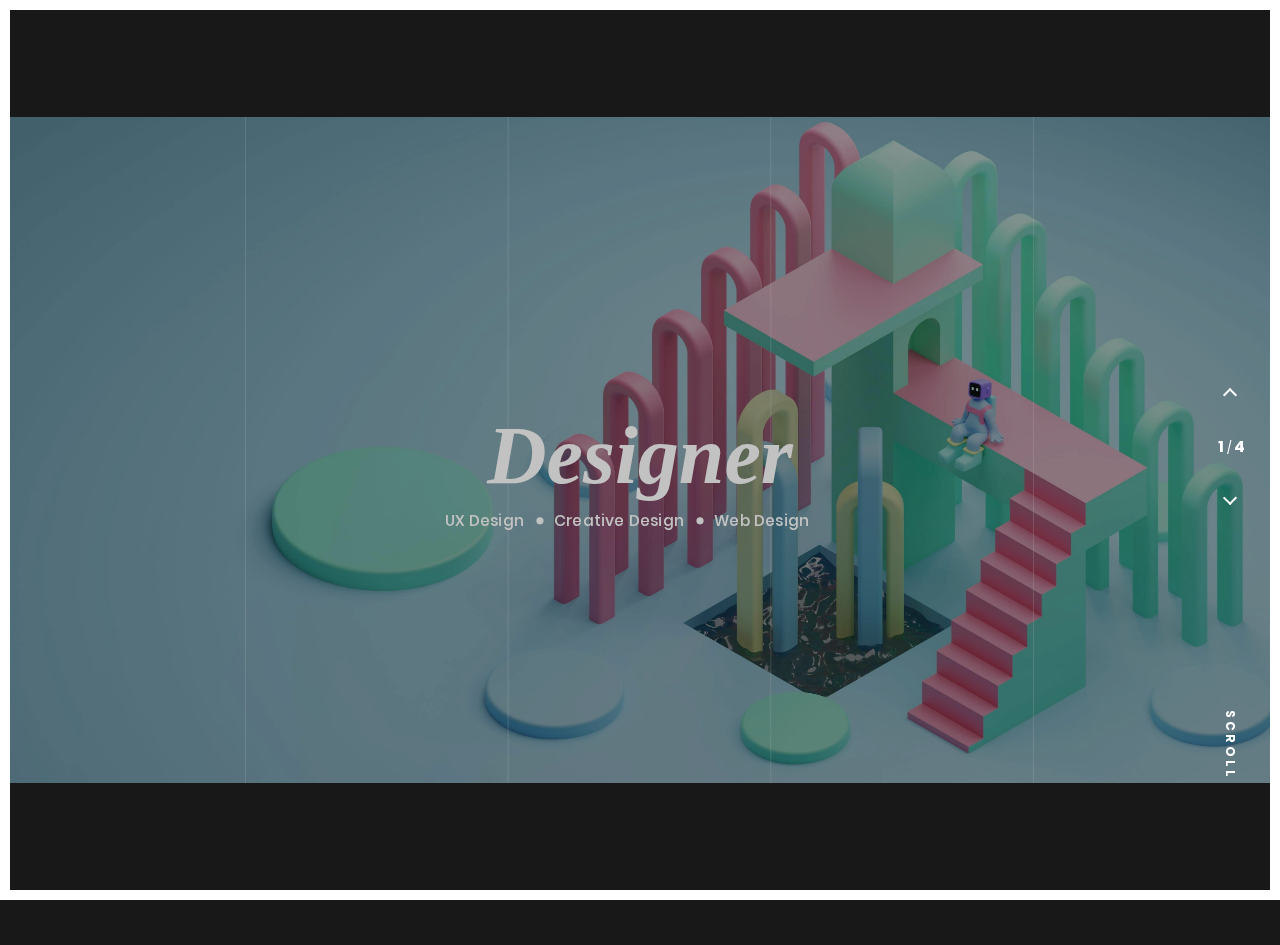
==== commit 4366831d: "Major Work" ====
--- a/index.html
+++ b/index.html
@@ -91,8 +91,6 @@
                         <ul>
                             <li><a class="menu-link multi-leave link load-marmoset" href="index.html">Home</a></li>
                             <li><a class="menu-link multi-leave link load-marmoset" href="about.html">About</a></li>
-                            <li><a class="menu-link multi-leave link load-marmoset"
-                                    href="/Gallery/index.html">Gallery</a></li>
                             <li><a class="menu-link multi-leave link load-marmoset" href="contact.html">Contact</a></li>
                         </ul>
                     </div>
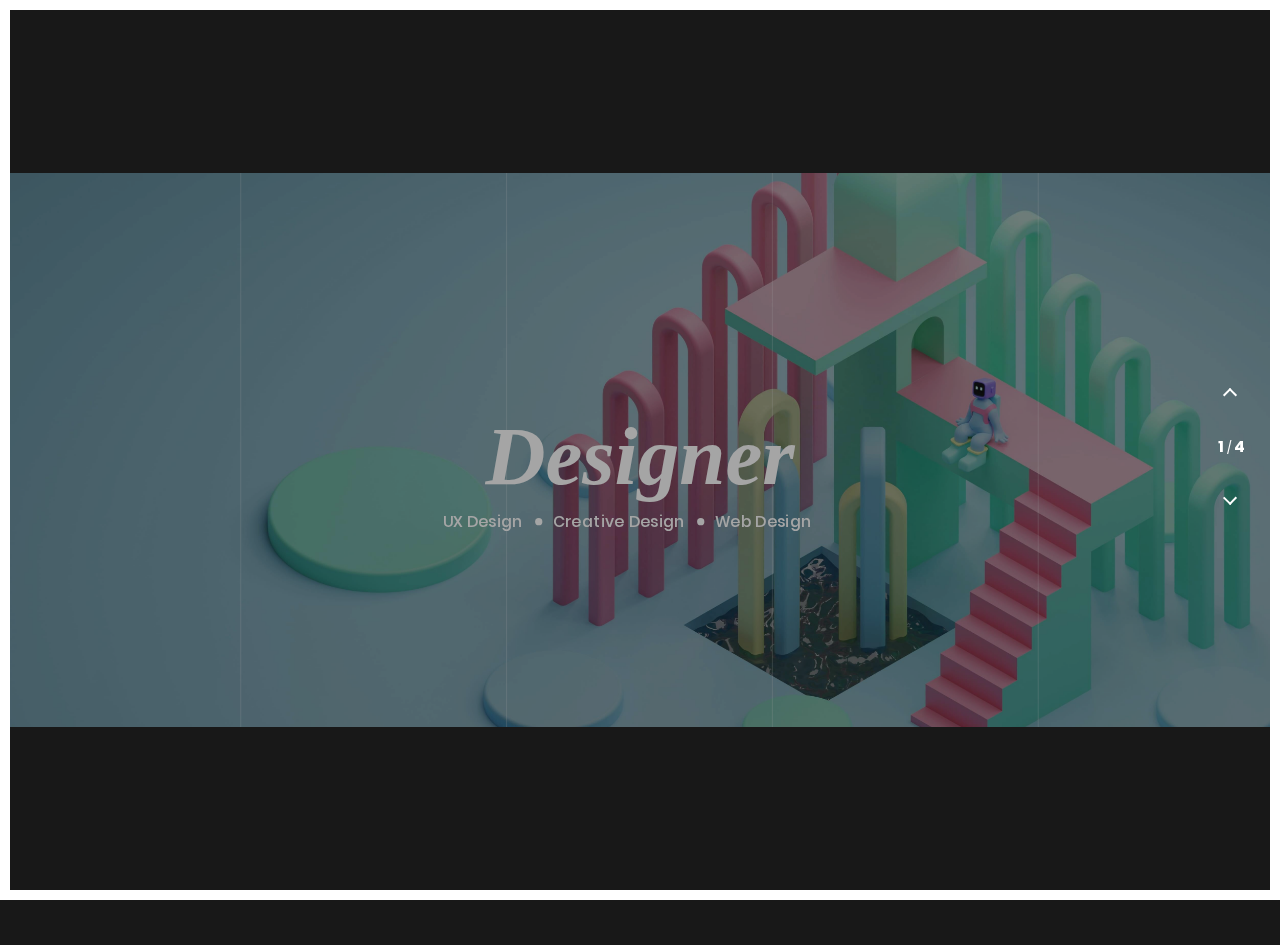
==== commit 5bfc53e6: "Update index.html" ====
--- a/index.html
+++ b/index.html
@@ -127,7 +127,7 @@
         <p>AY Loves To PL-AY!</p>
     </div>
 
-    <div class="c-scroll-icon">
+    <!-- <div class="c-scroll-icon">
         <p>SCROLL</p>
         <div class="c-scroll-icon-line-mask">
             <div class="c-scroll-icon-line"></div>
@@ -146,7 +146,7 @@
                 <div class="c-scroll-icon-triangle-line last"></div>
             </div>
         </div>
-    </div>
+    </div> -->
 
     <div class="border-fixed"></div>
 
@@ -269,7 +269,7 @@
                                         <div class="circle">
                                             <span class="icon arrow"></span>
                                         </div>
-                                        <p class="button-text">Meet ME!</p>
+                                        <p class="button-text">Meet Me!</p>
                                     </div>
                                 </a>
                             </div>
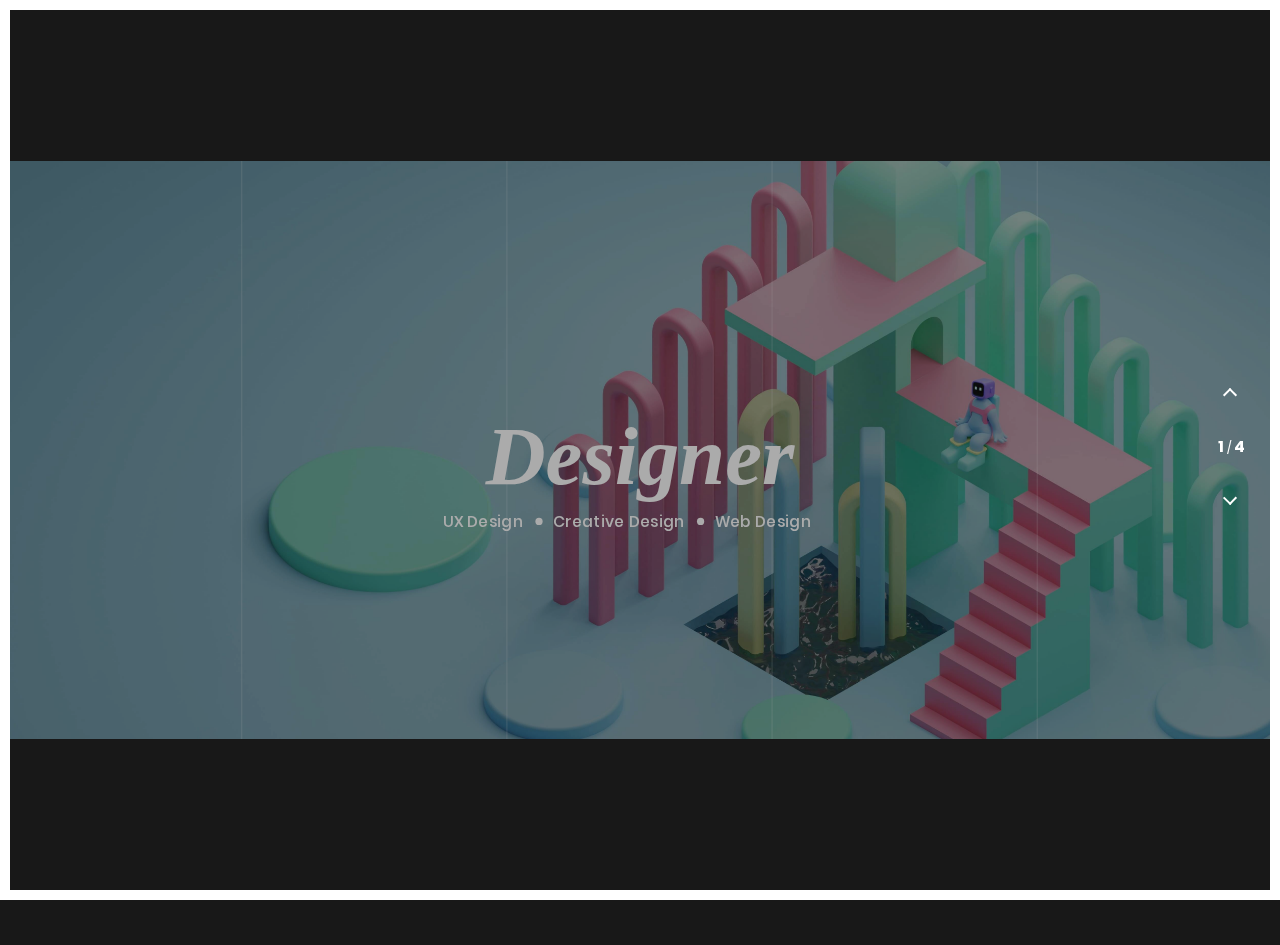
==== commit 39fb3c51: "index" ====
--- a/index.html
+++ b/index.html
@@ -66,7 +66,7 @@
         </ul>
     </div>
 
-    <nav>
+    <na                         v>
         <div class="">
             <div class="nav-burger c-magnetic">
                 <div class="span">
@@ -97,7 +97,7 @@
                 </div>
             </div>
         </div>
-    </nav>
+    </na>
 
     <div class="logo">
         <a class="link" href="index.html"><img src="assets/img/logo.png" alt="logo"></a>
